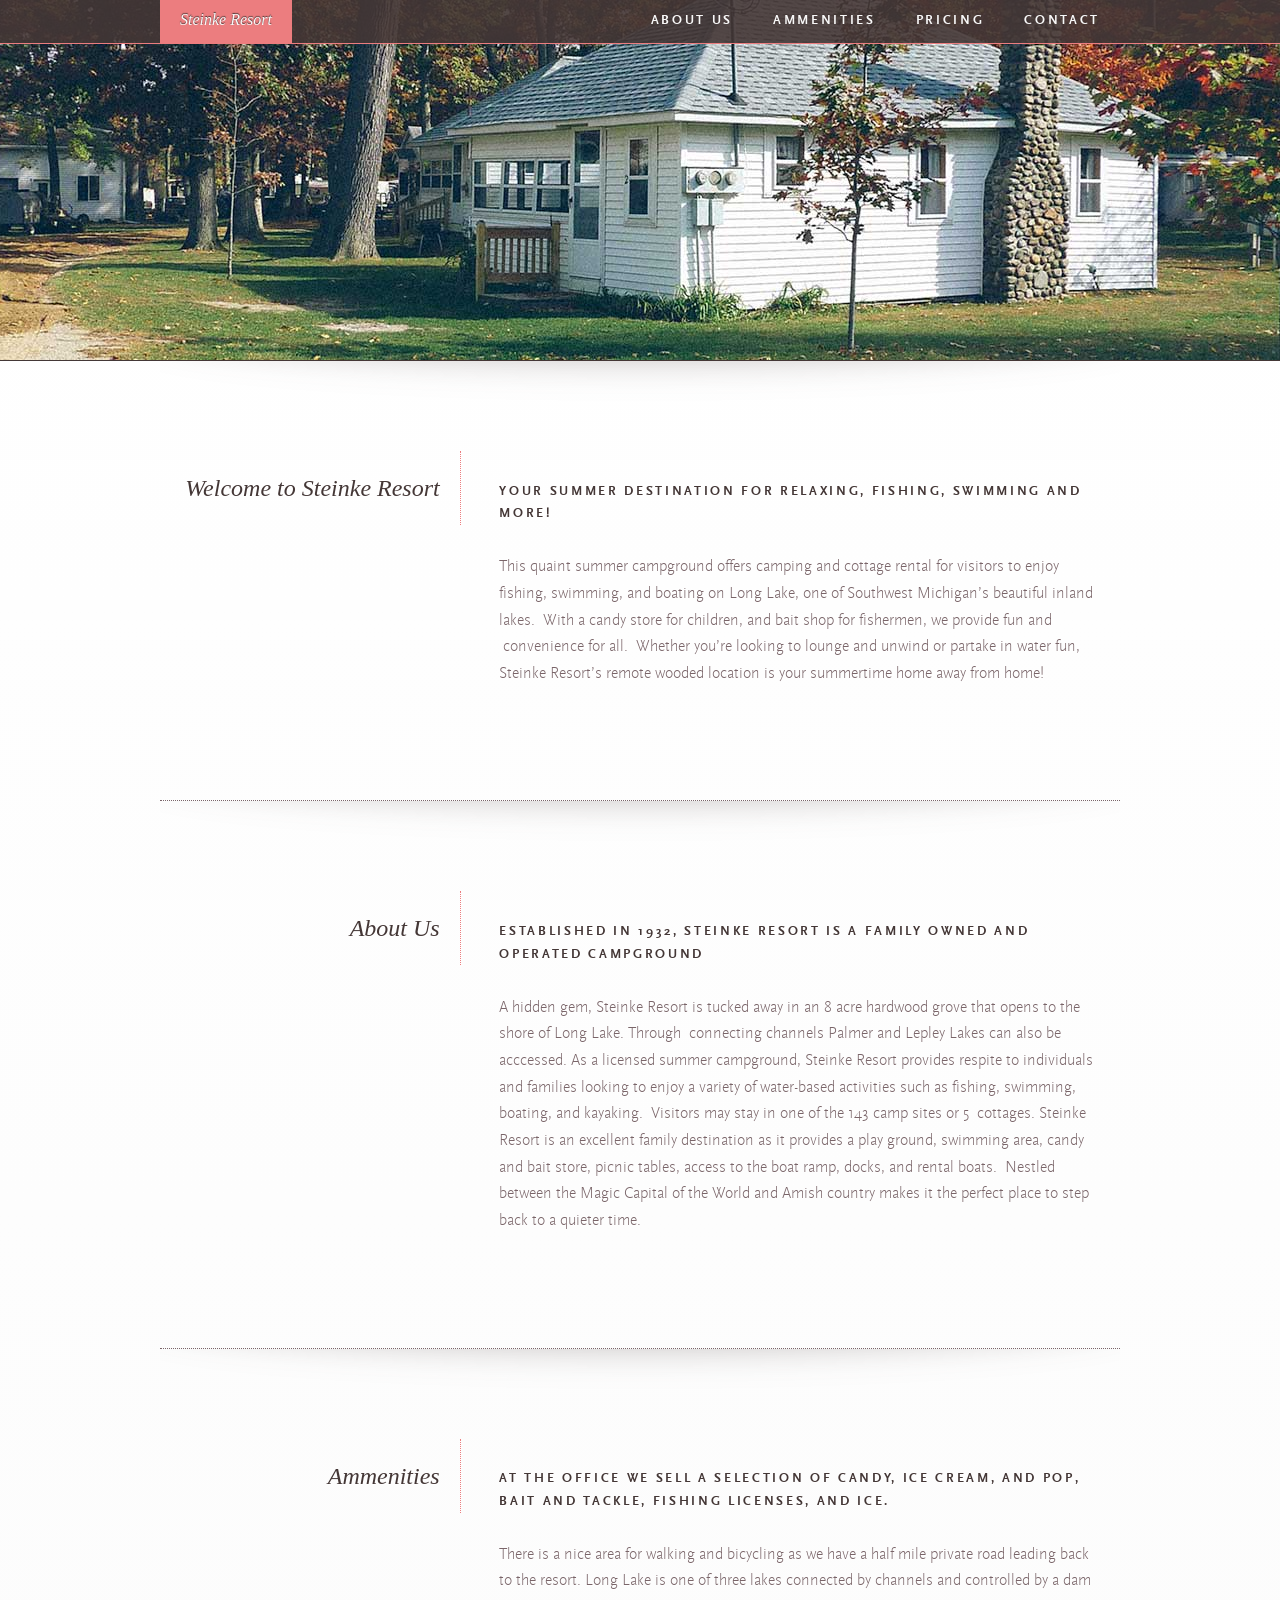
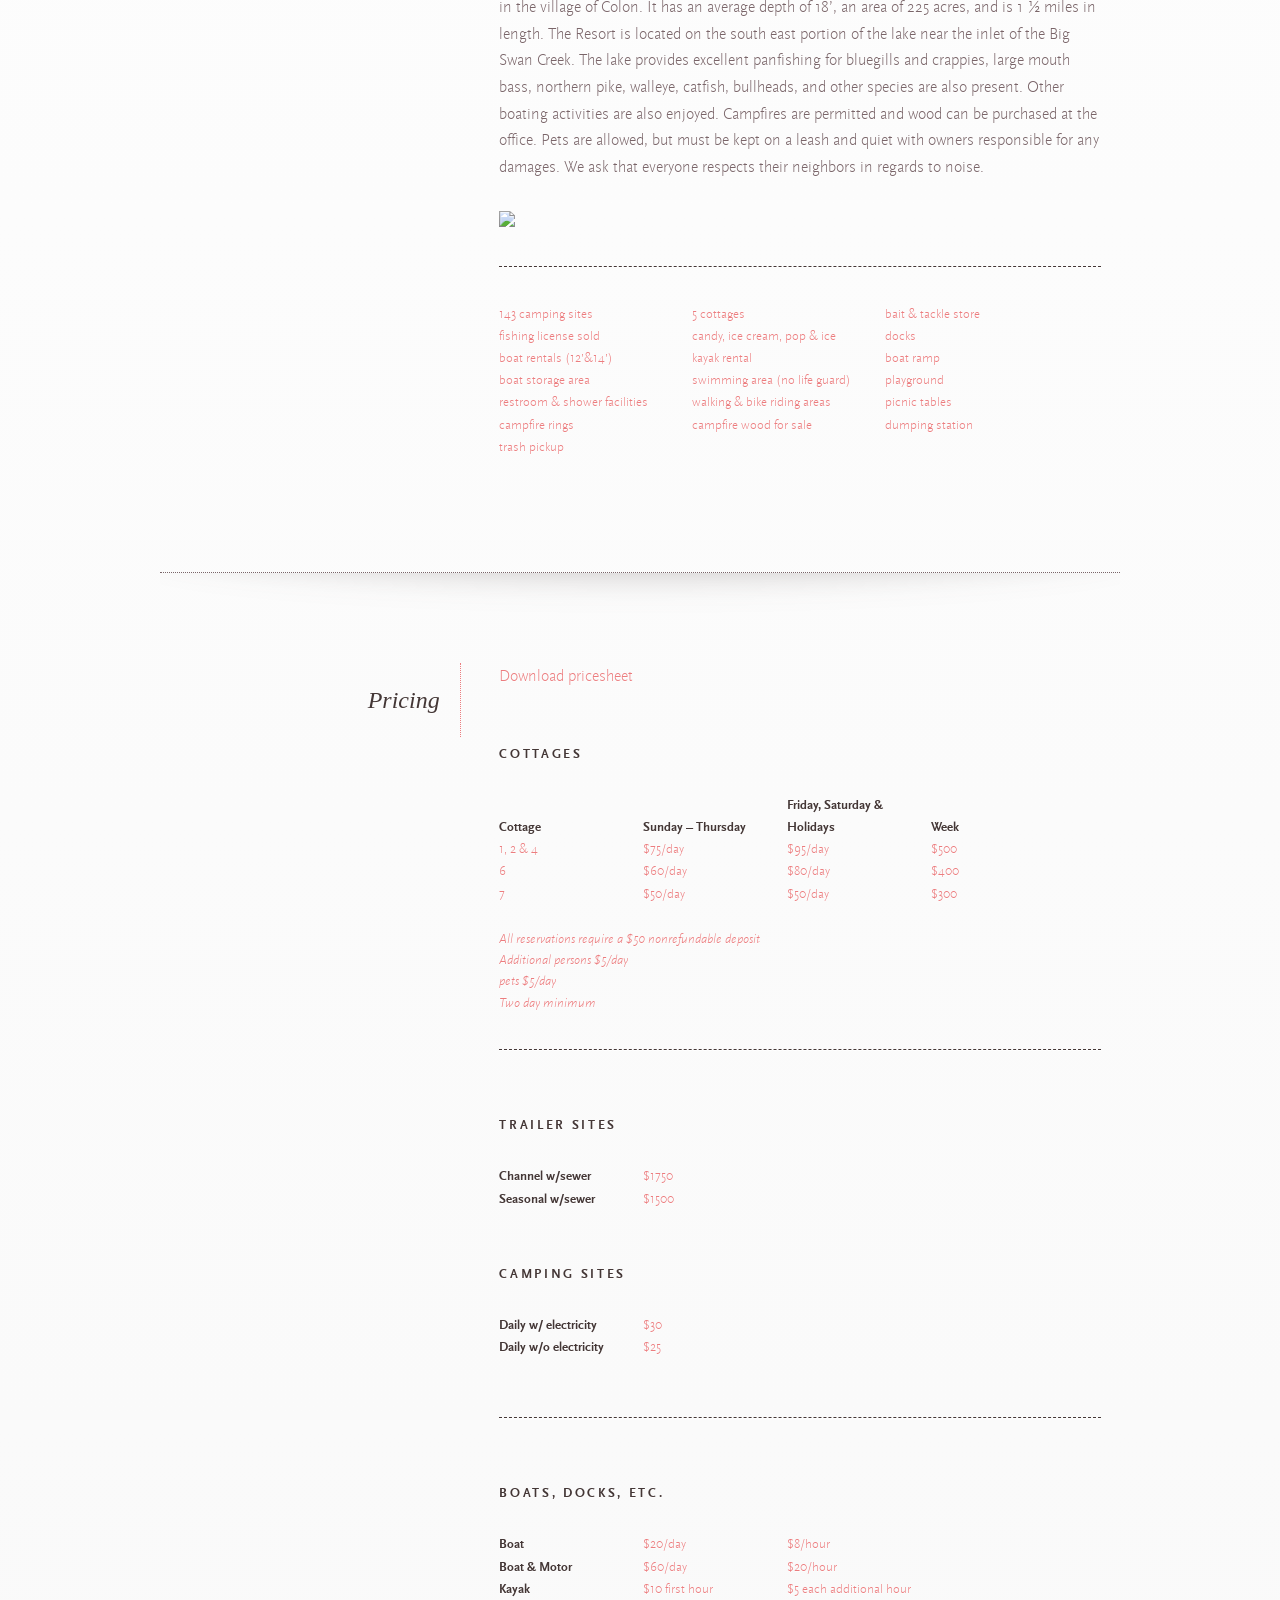
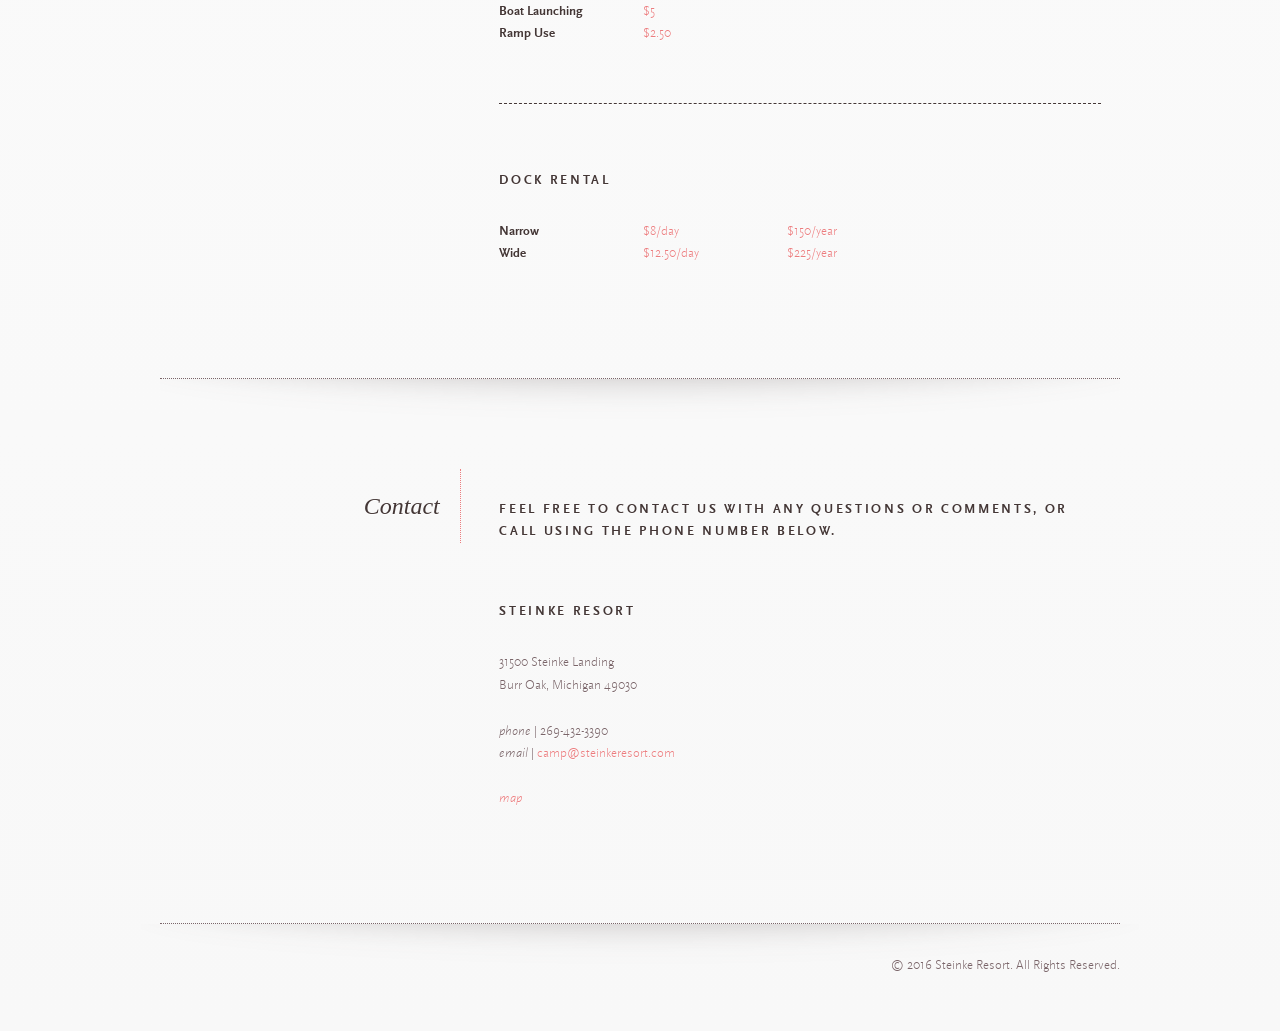
==== index.html @ b21ef793 "updated pricing" ====
<!doctype html>
<html class="no-js" lang="">

<head>
  <meta charset="utf-8">
  <meta http-equiv="x-ua-compatible" content="ie=edge">
  <title></title>
  <meta name="description" content="">
  <meta name="viewport" content="width=device-width, initial-scale=1">

  <link rel="apple-touch-icon" href="apple-touch-icon.png">
  <!-- Place favicon.ico in the root directory -->

  <link rel="stylesheet" href="css/normalize.css">
  <link rel="stylesheet" href="css/main.css">
  <link rel="stylesheet" href="css/style.css">
  <script src="js/vendor/modernizr-2.8.3.min.js"></script>
</head>

<body class="home blog">
  <div id="home"></div>
  <header id="header" class="clearfix">
    <section id="navbar">
      <div class="center">
        <hgroup>
          <h1 id="site-name" class="current"><a href="#home" title="Home">Steinke Resort</a></h1>
        </hgroup>
        <nav id="nav-main" role="navigation">
          <ul id="menu-main-navigation" class="menu">
            <li id="menu-item-114" class="menu-item menu-item-type-custom menu-item-object-custom menu-item-114"><a title="About Us" href="#post-78">About Us</a></li>
            <li id="menu-item-115" class="menu-item menu-item-type-custom menu-item-object-custom menu-item-115"><a href="#post-81">Ammenities</a></li>
            <li id="menu-item-116" class="menu-item menu-item-type-custom menu-item-object-custom menu-item-116"><a href="#post-84">Pricing</a></li>
            <li id="menu-item-117" class="menu-item menu-item-type-custom menu-item-object-custom menu-item-117"><a href="#post-87">Contact</a></li>
          </ul>
        </nav>
      </div>
      <!-- .center -->
    </section>
    <!-- #navbar -->
  </header>
  <!-- #header -->

  <div id="content" class="clearfix">

    <section id="primary" class="center">


      <article id="post-75" class="post-75 post type-post status-publish format-standard hentry category-welcome-to-steinke-resort clearfix">
        <header class="entry-header">
          <h1 class="entry-title">Welcome to Steinke Resort</h1>
        </header>
        <div class="entry-content">
          <h2>Your summer destination for relaxing, fishing, swimming and more!</h2>
          <p>This quaint summer campground offers camping and cottage rental for visitors to enjoy fishing, swimming, and boating on Long Lake, one of Southwest Michigan’s beautiful inland lakes. &nbsp;With a candy store for children, and bait shop for fishermen,
            we provide fun and &nbsp;convenience for all. &nbsp;Whether you’re looking to lounge and unwind or partake in water fun, Steinke Resort’s remote wooded location is your summertime home away from home!</p>
        </div>
      </article>
      <!-- .post -->

      <article id="post-78" class="post-78 post type-post status-publish format-standard hentry category-about-us clearfix">
        <header class="entry-header">
          <h1 class="entry-title">About Us</h1>
        </header>
        <div class="entry-content">
          <h2>Established in 1932, Steinke Resort is a family owned and operated campground</h2>
          <p>A hidden gem, Steinke Resort is tucked away in an 8 acre hardwood grove that opens to the shore of Long Lake. Through&nbsp;&nbsp;connecting channels Palmer and Lepley Lakes can also be acccessed. As a licensed summer campground, Steinke Resort
            provides respite to individuals and families looking to enjoy a variety of water-based activities such as fishing, swimming, boating, and kayaking. &nbsp;Visitors may stay in one of the 143 camp sites or 5 &nbsp;cottages. Steinke Resort is
            an excellent family destination as it provides a play ground, swimming area, candy and bait store, picnic tables, access to the boat ramp, docks, and rental boats. &nbsp;Nestled between the Magic Capital of the World and Amish country makes
            it the perfect place to step back to a quieter time.</p>
        </div>
      </article>
      <!-- .post -->

      <article id="post-81" class="post-81 post type-post status-publish format-standard hentry category-ammenities clearfix">
        <header class="entry-header">
          <h1 class="entry-title">Ammenities</h1>
        </header>
        <div class="entry-content">
          <h2>At the office we sell a selection of candy, ice cream, and pop, bait and tackle, fishing licenses, and ice.</h2>
          <p>There is a nice area for walking and bicycling as we have a half mile private road leading back to the resort. Long Lake is one of three lakes connected by channels and controlled by a dam in the village of Colon. It has an average depth of
            18’, an area of 225 acres, and is 1 ½ miles in length. The Resort is located on the south east portion of the lake near the inlet of the Big Swan Creek. The lake provides excellent panfishing for bluegills and crappies, large mouth bass, northern
            pike, walleye, catfish, bullheads, and other species are also present. Other boating activities are also enjoyed. Campfires are permitted and wood can be purchased at the office. Pets are allowed, but must be kept on a leash and quiet with
            owners responsible for any damages. We ask that everyone respects their neighbors in regards to noise.</p>
            <p><img src="img/Scan_0037.pdf"></p>
          <hr>
          <ul>
            <li>143 camping sites</li>
            <li>5 cottages</li>
            <li>bait &amp; tackle store</li>
            <li>fishing license sold</li>
            <li>candy, ice cream, pop &amp; ice</li>
            <li>docks</li>
            <li>boat rentals (12’&amp;14’)</li>
            <li>kayak rental</li>
            <li>boat ramp</li>
            <li>boat storage area</li>
            <li>swimming area (no life guard)</li>
            <li>playground</li>
            <li>restroom &amp; shower facilities</li>
            <li>walking &amp; bike riding areas</li>
            <li>picnic tables</li>
            <li>campfire rings</li>
            <li>campfire wood for sale</li>
            <li>dumping station</li>
            <li>trash pickup</li>
          </ul>
        </div>
      </article>
      <!-- .post -->

      <article id="post-84" class="post-84 post type-post status-publish format-standard hentry category-pricing clearfix">
        <header class="entry-header">
          <h1 class="entry-title">Pricing</h1>
        </header>
        <div class="entry-content">
          <p><a href="img/Scan_0163.pdf">Download pricesheet</a>
          <h2>Cottages</h2>
          <ul>
            <li><strong>Cottage</strong></li>
            <li>1, 2 &amp; 4</li>
            <li>6</li>
            <li>7</li>
          </ul>
          <ul>
            <li><strong>Sunday – Thursday</strong></li>
            <li>$75/day</li>
            <li>$60/day</li>
            <li>$50/day</li>
          </ul>
          <ul>
            <li><strong>Friday, Saturday &amp; Holidays</strong></li>
            <li>$95/day</li>
            <li>$80/day</li>
            <li>$50/day</li>
          </ul>
          <ul>
            <li><strong>Week</strong></li>
            <li>$500</li>
            <li>$400</li>
            <li>$300</li>
          </ul>
          <p class="salmon-text">All reservations require a $50 nonrefundable deposit<br> Additional persons $5/day<br> pets $5/day<br> Two day minimum</p>
          <hr>
          <h2>Trailer Sites</h2>
          <ul>
            <li><strong>Channel w/sewer</strong></li>
            <li><strong>Seasonal w/sewer</strong></li>
          </ul>
          <ul>
            <li>$1750</li>
            <li>$1500</li>
          </ul>
          <h2>Camping Sites</h2>
          <ul>
            <li><strong>Daily w/ electricity</strong></li>
            <li><strong>Daily w/o electricity</strong></li>
          </ul>
          <ul>
            <li>$30</li>
            <li>$25</li>
          </ul>
          <hr>
          <h2>Boats, docks, etc.</h2>
          <ul>
            <li><strong>Boat</strong></li>
            <li><strong>Boat &amp; Motor</strong></li>
            <li><strong>Kayak</strong></li>
            <li><strong>Boat Launching</strong></li>
            <li><strong>Ramp Use</strong></li>
          </ul>
          <ul>
            <li>$20/day</li>
            <li>$60/day</li>
            <li>$10 first hour</li>
            <li>$5</li>
            <li>$2.50</li>
          </ul>
          <ul>
            <li>$8/hour</li>
            <li>$20/hour</li>
            <li>$5 each additional hour</li>
            <li>&nbsp;</li>
            <li>&nbsp;</li>
          </ul>
          <hr>
          <h2>Dock Rental</h2>
          <ul>
            <li><strong>Narrow</strong></li>
            <li><strong>Wide</strong></li>
          </ul>
          <ul>
            <li>$8/day</li>
            <li>$12.50/day</li>
          </ul>
          <ul>
            <li>$150/year</li>
            <li>$225/year</li>
          </ul>
        </div>
      </article>
      <!-- .post -->

      <article id="post-87" class="post-87 post type-post status-publish format-standard hentry category-contact-us clearfix">
        <header class="entry-header">
          <h1 class="entry-title">Contact</h1>
        </header>
        <div class="entry-content">
          <h2>Feel free to contact us with any questions or comments, or call using the phone number below.</h2>
          <h2>Steinke Resort</h2>
          <ul>
            <li>31500 Steinke Landing</li>
            <li>Burr Oak, Michigan 49030</li>
          </ul>
          <ul>
            <li><em>phone</em> | 269-432-3390</li>
            <li><em>email</em> |&nbsp;<a title="email" href="mailto:camp@steinkeresort.com">camp@steinkeresort.com</a></li>
          </ul>
          <p class="salmon-text"><a href="https://maps.google.com/maps?f=q&amp;source=s_q&amp;hl=en&amp;geocode=&amp;q=Steinke+Resort,+Burr+Oak,+MI&amp;aq=0&amp;oq=steinke+resort,&amp;sll=37.0625,-95.677068&amp;sspn=56.899383,114.169922&amp;vpsrc=0&amp;ie=UTF8&amp;hq=Steinke+Resort,&amp;hnear=Burr+Oak,+St+Joseph,+Michigan&amp;t=m&amp;z=12&amp;iwloc=A&amp;cid=5563288202340062681"
              target="_blank">map</a></p>
        </div>
      </article>
      <!-- .post -->

    </section>
    <!-- #primary -->

  </div>
  <!-- #content -->
  <footer id="footer" class="clearfix">
    <div class="center">
      <p class="colophon">© 2016 Steinke Resort. All Rights Reserved.</p>
    </div>
    <!-- .center -->
  </footer>
  <!--#footer -->
    <!-- Google Analytics: change UA-XXXXX-Y to be your site's ID. -->
    <script>
      window.ga = function () { ga.q.push(arguments) }; ga.q = []; ga.l = +new Date;
      ga('create', 'UA-32477355-1', 'auto'); ga('set', 'anonymizeIp', true); ga('set', 'transport', 'beacon'); ga('send', 'pageview')
    </script>
    <script src="https://www.google-analytics.com/analytics.js" async></script>
</body>

</html>
---- css/main.css ----
/*
 * What follows is the result of much research on cross-browser styling.
 * Credit left inline and big thanks to Nicolas Gallagher, Jonathan Neal,
 * Kroc Camen, and the H5BP dev community and team.
 */

/* ==========================================================================
   Base styles: opinionated defaults
   ========================================================================== */

html {
    color: #222;
    font-size: 1em;
    line-height: 1.4;
}

/*
 * Remove text-shadow in selection highlight:
 * https://twitter.com/miketaylr/status/12228805301
 *
 * These selection rule sets have to be separate.
 * Customize the background color to match your design.
 */

::selection {
    background: #b3d4fc;
    text-shadow: none;
}

/*
 * A better looking default horizontal rule
 */

hr {
    display: block;
    height: 1px;
    border: 0;
    border-top: 1px solid #ccc;
    margin: 1em 0;
    padding: 0;
}

/*
 * Remove the gap between audio, canvas, iframes,
 * images, videos and the bottom of their containers:
 * https://github.com/h5bp/html5-boilerplate/issues/440
 */

audio,
canvas,
iframe,
img,
svg,
video {
    vertical-align: middle;
}

/*
 * Remove default fieldset styles.
 */

fieldset {
    border: 0;
    margin: 0;
    padding: 0;
}

/*
 * Allow only vertical resizing of textareas.
 */

textarea {
    resize: vertical;
}

/* ==========================================================================
   Browser Upgrade Prompt
   ========================================================================== */

.browserupgrade {
    margin: 0.2em 0;
    background: #ccc;
    color: #000;
    padding: 0.2em 0;
}

/* ==========================================================================
   Author's custom styles
   ========================================================================== */

















/* ==========================================================================
   Helper classes
   ========================================================================== */

/*
 * Hide visually and from screen readers
 */

.hidden {
    display: none !important;
}

/*
 * Hide only visually, but have it available for screen readers:
 * https://snook.ca/archives/html_and_css/hiding-content-for-accessibility
 */

.visuallyhidden {
    border: 0;
    clip: rect(0 0 0 0);
    height: 1px;
    margin: -1px;
    overflow: hidden;
    padding: 0;
    position: absolute;
    width: 1px;
}

/*
 * Extends the .visuallyhidden class to allow the element
 * to be focusable when navigated to via the keyboard:
 * https://www.drupal.org/node/897638
 */

.visuallyhidden.focusable:active,
.visuallyhidden.focusable:focus {
    clip: auto;
    height: auto;
    margin: 0;
    overflow: visible;
    position: static;
    width: auto;
}

/*
 * Hide visually and from screen readers, but maintain layout
 */

.invisible {
    visibility: hidden;
}

/*
 * Clearfix: contain floats
 *
 * For modern browsers
 * 1. The space content is one way to avoid an Opera bug when the
 *    `contenteditable` attribute is included anywhere else in the document.
 *    Otherwise it causes space to appear at the top and bottom of elements
 *    that receive the `clearfix` class.
 * 2. The use of `table` rather than `block` is only necessary if using
 *    `:before` to contain the top-margins of child elements.
 */

.clearfix:before,
.clearfix:after {
    content: " "; /* 1 */
    display: table; /* 2 */
}

.clearfix:after {
    clear: both;
}

/* ==========================================================================
   EXAMPLE Media Queries for Responsive Design.
   These examples override the primary ('mobile first') styles.
   Modify as content requires.
   ========================================================================== */

@media only screen and (min-width: 35em) {
    /* Style adjustments for viewports that meet the condition */
}

@media print,
       (min-resolution: 1.25dppx),
       (min-resolution: 120dpi) {
    /* Style adjustments for high resolution devices */
}

/* ==========================================================================
   Print styles.
   Inlined to avoid the additional HTTP request:
   http://www.phpied.com/delay-loading-your-print-css/
   ========================================================================== */

@media print {
    *,
    *:before,
    *:after,
    *:first-letter,
    p:first-line,
    div:first-line,
    blockquote:first-line,
    li:first-line {
        background: transparent !important;
        color: #000 !important; /* Black prints faster:
                                   http://www.sanbeiji.com/archives/953 */
        box-shadow: none !important;
        text-shadow: none !important;
    }

    a,
    a:visited {
        text-decoration: underline;
    }

    a[href]:after {
        content: " (" attr(href) ")";
    }

    abbr[title]:after {
        content: " (" attr(title) ")";
    }

    /*
     * Don't show links that are fragment identifiers,
     * or use the `javascript:` pseudo protocol
     */

    a[href^="#"]:after,
    a[href^="javascript:"]:after {
        content: "";
    }

    pre {
        white-space: pre-wrap !important;
    }
    pre,
    blockquote {
        border: 1px solid #999;
        page-break-inside: avoid;
    }

    /*
     * Printing Tables:
     * http://css-discuss.incutio.com/wiki/Printing_Tables
     */

    thead {
        display: table-header-group;
    }

    tr,
    img {
        page-break-inside: avoid;
    }

    p,
    h2,
    h3 {
        orphans: 3;
        widows: 3;
    }

    h2,
    h3 {
        page-break-after: avoid;
    }
}
---- css/style.css ----
@font-face{font-family:'ScalaSansBold';src:url("../fonts/scalasans-bold-webfont.eot");src:url("../fonts/scalasans-bold-webfont.eot?#iefix") format("embedded-opentype"),url("../fonts/scalasans-bold-webfont.woff") format("woff"),url("../fonts/scalasans-bold-webfont.ttf") format("truetype");font-weight:normal;font-style:normal}@font-face{font-family:'ScalaSansLightItalic';src:url("../fonts/scalasans-lightitalic-webfont.eot");src:url("../fonts/scalasans-lightitalic-webfont.eot?#iefix") format("embedded-opentype"),url("../fonts/scalasans-lightitalic-webfont.woff") format("woff"),url("../fonts/scalasans-lightitalic-webfont.ttf") format("truetype");font-weight:normal;font-style:normal}@font-face{font-family:'ScalaSansLightRegular';src:url("../fonts/scalasanslight-webfont.eot");src:url("../fonts/scalasanslight-webfont.eot?#iefix") format("embedded-opentype"),url("../fonts/scalasanslight-webfont.woff") format("woff"),url("../fonts/scalasanslight-webfont.ttf") format("truetype");font-weight:normal;font-style:normal}article,aside,details,figcaption,figure,footer,header,hgroup,nav,section{display:block}audio,canvas,video{display:inline-block;*display:inline;*zoom:1}audio:not([controls]){display:none}[hidden]{display:none}body,div,dl,dt,dd,ul,ol,li,h1,h2,h3,h4,h5,h6,pre,form,fieldset,input,textarea,p,blockquote,th,td{margin:0;padding:0}html{font-size:100%;-webkit-text-size-adjust:100%;-ms-text-size-adjust:100%}html,button,input,select,textarea{font-family:sans-serif;color:#7a6569}body{background-color:#f8f8f8;font-family:'ScalaSansLightRegular', Arial, sans-serif;background:-webkit-gradient(linear, 0% 0%, 0% 100%, from(#f8f8f8), to(#fff));background:-webkit-linear-gradient(top, #fff, #f8f8f8);background:-moz-linear-gradient(top, #fff, #f8f8f8);background:-ms-linear-gradient(top, #fff, #f8f8f8);background:-o-linear-gradient(top, #fff, #f8f8f8);font-size:100%;line-height:1.66667}::-moz-selection{background:#ec7d7f;color:#f8f8f8;text-shadow:none}::selection{background:#ec7d7f;color:#f8f8f8;text-shadow:none}a{color:#ec7d7f;text-decoration:none}a:visited{color:#ec7d7f}a:hover{color:#e55153;-webkit-transition:all .15s ease-in-out;-moz-transition:all .15s ease-in-out;-o-transition:all .15s ease-in-out;-ms-transition:all .15s ease-in-out;transition:all .15s ease-in-out}a:focus{outline:thin dotted}a:hover,a:active{outline:0}abbr[title]{border-bottom:1px dotted}b,strong{font-weight:bold}blockquote{margin:1em 40px}dfn{font-style:italic}hr{display:block;height:0px;border:0;border-top:1px dashed #443736;border-bottom:1px dashed #fff;margin:2.16692em 0;padding:0;text-shadow:-1px -1px #fff}ins{background:#ff9;color:#000;text-decoration:none}mark{background:#ff0;color:#000;font-style:italic;font-weight:bold}pre,code,kbd,samp{font-family:monospace, serif;_font-family:'courier new', monospace;font-size:1em}pre{white-space:pre;white-space:pre-wrap;word-wrap:break-word}q{quotes:none}q:before,q:after{content:"";content:none}small{font-size:85%}sub,sup{font-size:75%;line-height:0;position:relative;vertical-align:baseline}sup{top:-0.5em}sub{bottom:-0.25em}dd{margin:0}ul,ol,nav ul,nav ol{list-style:none;list-style-image:none;margin:0;padding:0}.content ul,ol{margin-bottom:24px}img{border:0;-ms-interpolation-mode:bicubic;vertical-align:middle}svg:not(:root){overflow:hidden}figure{margin:0}form{margin:0}fieldset{border:0;margin:0;padding:0}label{cursor:pointer}legend{border:0;*margin-left:-7px;padding:0;white-space:normal}button,input,select,textarea{font-size:100%;margin:0;vertical-align:baseline;*vertical-align:middle}button,input{line-height:normal}button,input[type="button"],input[type="reset"],input[type="submit"]{cursor:pointer;-webkit-appearance:button;*overflow:visible}button[disabled],input[disabled]{cursor:default}input[type="checkbox"],input[type="radio"]{box-sizing:border-box;padding:0;*width:13px;*height:13px}input[type="search"]{-webkit-appearance:textfield;-moz-box-sizing:content-box;-webkit-box-sizing:content-box;box-sizing:content-box}input[type="search"]::-webkit-search-decoration,input[type="search"]::-webkit-search-cancel-button{-webkit-appearance:none}button::-moz-focus-inner,input::-moz-focus-inner{border:0;padding:0}textarea{overflow:auto;vertical-align:top;resize:vertical}input:invalid,textarea:invalid{background-color:#f0dddd}table{border-collapse:collapse;border-spacing:0}td{vertical-align:top}.chromeframe{margin:0.2em 0;background:#ccc;color:black;padding:0.2em 0}.ir{border:0;font:0/0 a;text-shadow:none;color:transparent;background-color:transparent}.hidden{display:none !important;visibility:hidden}.visuallyhidden{border:0;clip:rect(0 0 0 0);height:1px;margin:-1px;overflow:hidden;padding:0;position:absolute;width:1px}.visuallyhidden.focusable:active,.visuallyhidden.focusable:focus{clip:auto;height:auto;margin:0;overflow:visible;position:static;width:auto}.invisible{visibility:hidden}@media print{*{background:transparent !important;color:black !important;box-shadow:none !important;text-shadow:none !important}a,a:visited{text-decoration:underline}a[href]:after{content:" (" attr(href) ")"}abbr[title]:after{content:" (" attr(title) ")"}.ir a:after,a[href^="javascript:"]:after,a[href^="#"]:after{content:""}pre,blockquote{border:1px solid #999;page-break-inside:avoid}thead{display:table-header-group}tr,img{page-break-inside:avoid}img{max-width:100% !important}@page{margin:0.5cm}p,h2,h3{orphans:3;widows:3}h2,h3{page-break-after:avoid}}body{width:100%;*zoom:1}body:before,body:after{content:"";display:table}body:after{clear:both}h1,h2{color:#443736;font-style:normal;font-weight:normal;margin-top:0;margin-bottom:0}h1{font-family:"Minion Pro", Times, serif;border-right:1px dotted #ec7d7f;color:#443736;font-size:1.5em;font-weight:normal;padding:17px 20px 17px 0;font-style:italic;text-align:right}h2{font-family:'ScalaSansBold', Arial, sans-serif;letter-spacing:0.2em;font-size:0.833333em;padding:2.16692em 0;text-transform:uppercase}p{margin-bottom:24px}strong{font-family:'ScalaSansBold', Arial, sans-serif;color:#443736;font-style:normal;font-weight:normal}em{font-family:'ScalaSansLightItalic', Arial, sans-serif;font-style:normal;font-weight:normal}.salmon-text{font-family:'ScalaSansLightItalic', Arial, sans-serif;font-size:0.8em;color:#ec7d7f}.center{max-width:960px;margin:0 auto;overflow:hidden}#header{background:#443736 url("../img/bg-header.jpg") 50% top no-repeat;height:360px;position:relative}#navbar{background:#443736;background:rgba(68,55,54,0.9);border-bottom:1px solid #ec7d7f;min-height:40px;position:fixed;width:100%;z-index:10}#navbar a{text-shadow:0 -1px 1px #443736;color:#f8f8f8;display:block;padding:0 20px;z-index:1}#navbar hgroup #site-name{border:none;font-size:1em;float:left;line-height:40px;padding:0px;text-align:left}#navbar hgroup #site-name a{z-index:1}#navbar hgroup #site-name:hover,#navbar hgroup #site-name:active,#navbar hgroup #site-name.current{text-shadow:0 -1px 1px #e55153;border-bottom:3px solid #ec7d7f}#navbar hgroup #site-name.current{background:#ec7d7f;-moz-box-shadow:0 0 30px #443736;-webkit-box-shadow:0 0 30px #443736;box-shadow:0 0 30px #443736;z-index:10}#nav-main{font-size:0.833333em;line-height:40px}#nav-main ul{float:right}#nav-main ul li{float:left;position:relative}#nav-main ul li a{font-family:'ScalaSansBold', Arial, sans-serif;letter-spacing:0.2em;text-transform:uppercase;z-index:1}#nav-main ul li:hover,#nav-main ul li:active,#nav-main ul li.current{text-shadow:0 -1px 1px #e55153;border-bottom:3px solid #ec7d7f}#nav-main ul li.current{background:#ec7d7f;-moz-box-shadow:0 0 20px #443736;-webkit-box-shadow:0 0 20px #443736;box-shadow:0 0 20px #443736;z-index:10}#content{border-top:1px solid #443736;text-shadow:0 1px 1px #fff}#content ul{font-size:0.833333em;margin-bottom:24px}article{*zoom:1;background:url("../img/shadow.png") no-repeat 50% top;border-bottom:1px dotted #7a6569;padding:90px 0;position:relative}article:before,article:after{content:"";display:table}article:after{clear:both}article.category-pricing ul{display:inline-block;width:130px;margin-right:10px}article.category-pricing ul li{color:#ec7d7f}article.category-pricing ul li:last-child{margin-right:0}article.category-ammenities li{color:#ec7d7f;display:inline-block;margin-right:30px;width:160px}.error-page h2{text-align:center}.entry-header{display:inline;float:left;width:29.31727%;margin:0 2.00803%}.entry-content{display:inline;float:left;width:62.6506%;margin:0 2.00803%}.wpcf7-form{font-size:0.833333em;line-height:1.66667}.wpcf7-form input[type='text'],.wpcf7-form textarea{border:1px solid #443736;padding:5px;width:300px}.wpcf7-form input[type='submit']{text-shadow:0 -1px 1px #e55153;border-radius:3px;display:inline-block;text-align:center;color:#f8f8f8;background:#ec7d7f;border:none;line-height:1;padding:10px 20px}.wpcf7-form input[type='submit']:hover{background:#e55153;-webkit-transition:all .15s ease-in-out;-moz-transition:all .15s ease-in-out;-o-transition:all .15s ease-in-out;-ms-transition:all .15s ease-in-out;transition:all .15s ease-in-out}#footer{background:url("../img/shadow.png") no-repeat 50% top;font-size:0.833333em;padding:30px 0;display:inline;float:left;width:95.98394%;margin:0 2.00803%}#footer .colophon,#footer #developer-link{text-align:right}@media only screen and (max-width: 720px){body{font-size:.8em;line-height:1.5}.entry-header{display:inline;float:left;width:95.98394%;margin:0 2.00803%}.entry-content{display:inline;float:left;width:95.98394%;margin:0 2.00803%}h1{text-align:left;border-right:none;border-bottom:1px dotted #ec7d7f}#content{border-top:none}article{padding:30px 0}#navbar{position:relative}#header{background-image:none;height:auto}hgroup #site-name{width:100%}hgroup #site-name:hover,hgroup #site-name:active,hgroup #site-name.current{text-shadow:0 -1px 1px #e55153;border-bottom:none}#nav-main ul{float:left}#nav-main ul li{display:block;width:100%}#nav-main ul li:hover,#nav-main ul li:active,#nav-main ul li.current{text-shadow:0 -1px 1px #e55153;border-bottom:none}}.pagination{min-height:20px;margin:30px 0}.pagination .prev,.pagination .next{display:block;line-height:1.2em;width:48%}.pagination .next{float:right;text-align:right}.alignleft,.alignright{margin-top:4px}.alignleft{float:left;margin-right:20px;margin-bottom:15px}.alignright{float:right;margin-left:20px;margin-bottom:15px}.aligncenter{display:block;margin-left:auto;margin-right:auto}.wp-caption{overflow:hidden}.wp-caption dt{margin:0}.wp-caption img{display:block;margin:0;padding:0;border:0}.wp-caption dd{font-size:.9em;padding:2px 8px 3px 8px;margin:1px 0 0 0}
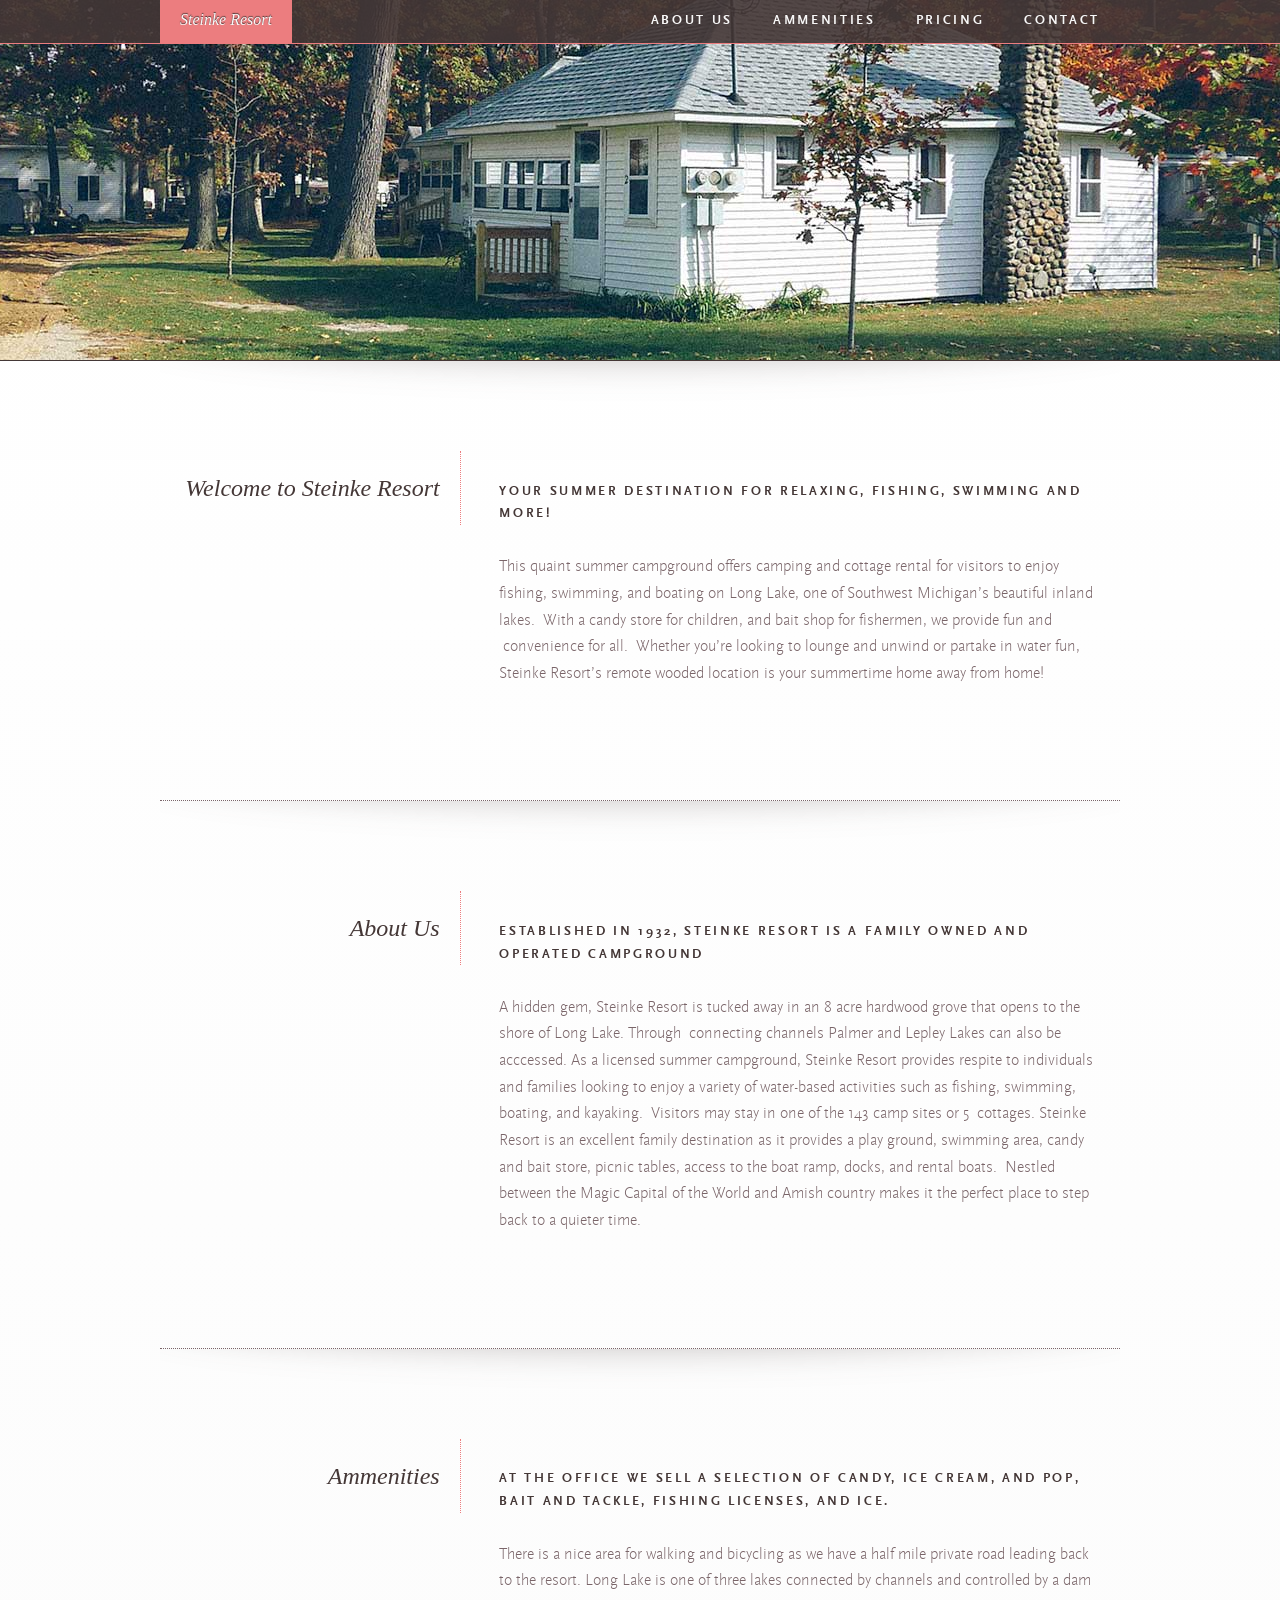
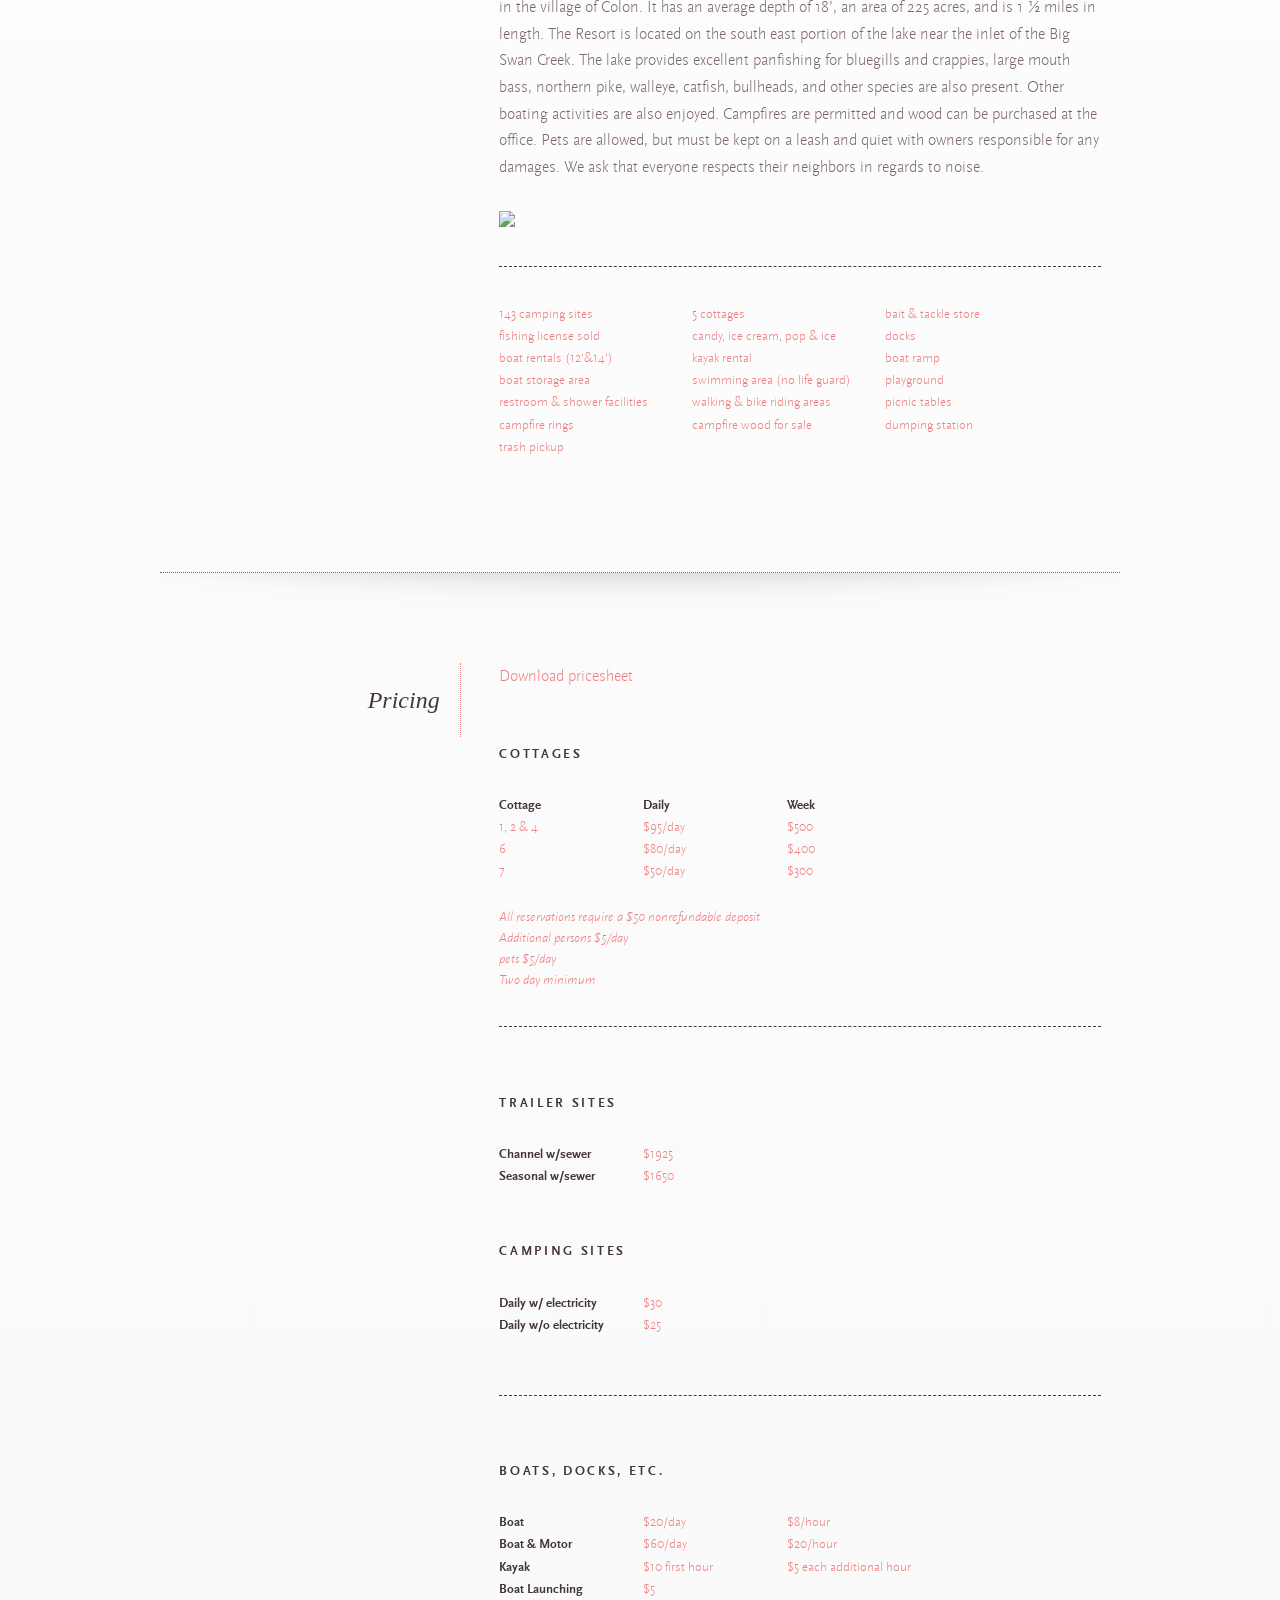
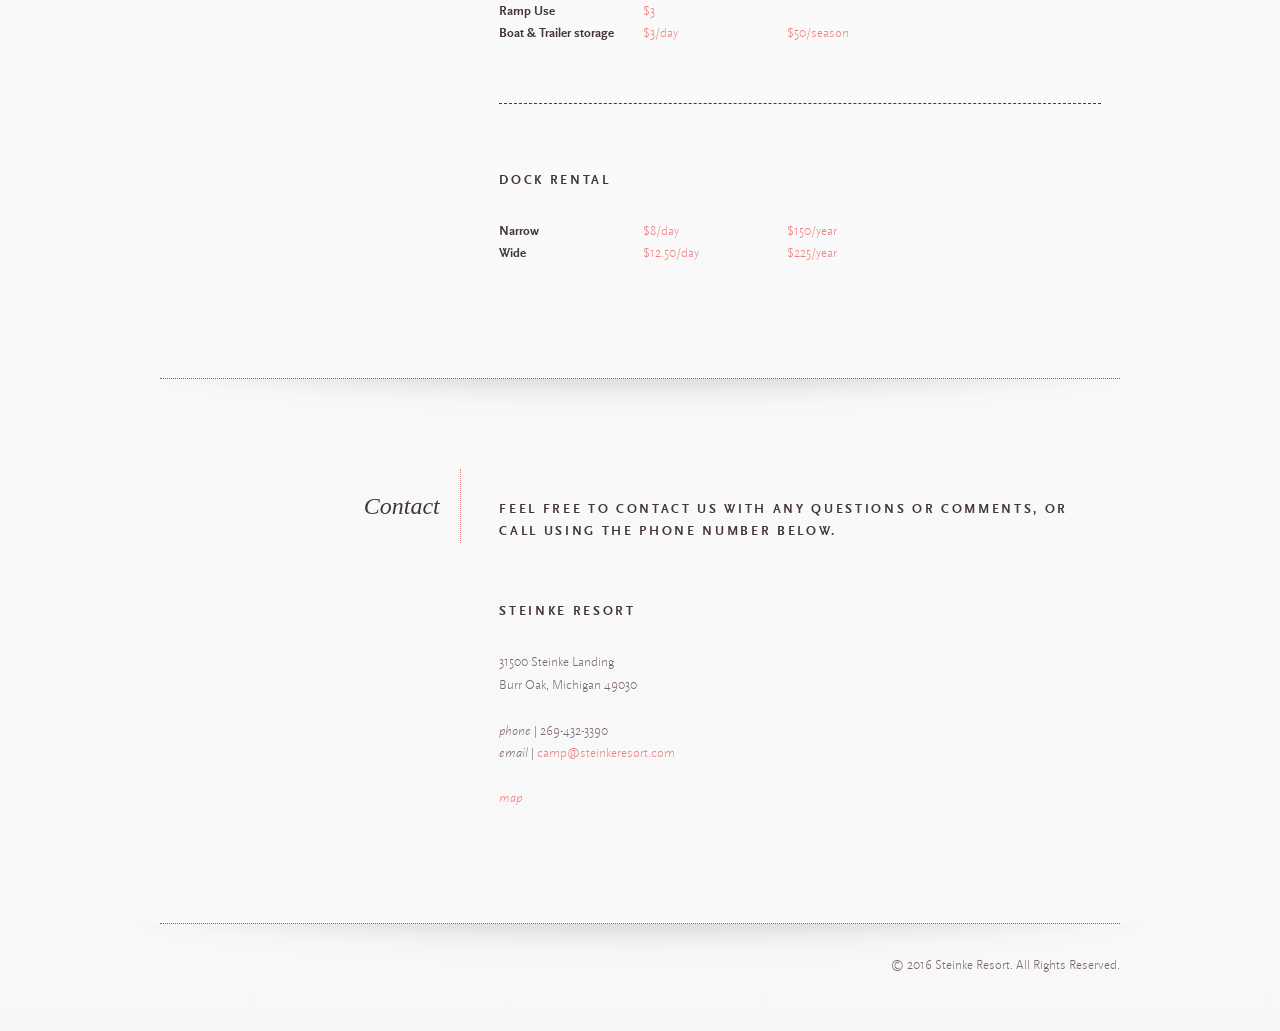
==== commit 161830e8: "feb 18 22 pricing updates" ====
--- a/index.html
+++ b/index.html
@@ -122,13 +122,7 @@
             <li>7</li>
           </ul>
           <ul>
-            <li><strong>Sunday – Thursday</strong></li>
-            <li>$75/day</li>
-            <li>$60/day</li>
-            <li>$50/day</li>
-          </ul>
-          <ul>
-            <li><strong>Friday, Saturday &amp; Holidays</strong></li>
+            <li><strong>Daily</strong></li>
             <li>$95/day</li>
             <li>$80/day</li>
             <li>$50/day</li>
@@ -147,8 +141,8 @@
             <li><strong>Seasonal w/sewer</strong></li>
           </ul>
           <ul>
-            <li>$1750</li>
-            <li>$1500</li>
+            <li>$1925</li>
+            <li>$1650</li>
           </ul>
           <h2>Camping Sites</h2>
           <ul>
@@ -167,13 +161,15 @@
             <li><strong>Kayak</strong></li>
             <li><strong>Boat Launching</strong></li>
             <li><strong>Ramp Use</strong></li>
+            <li><strong>Boat & Trailer storage</strong></li>
           </ul>
           <ul>
             <li>$20/day</li>
             <li>$60/day</li>
             <li>$10 first hour</li>
             <li>$5</li>
-            <li>$2.50</li>
+            <li>$3</li>
+            <li>$3/day</li>
           </ul>
           <ul>
             <li>$8/hour</li>
@@ -181,6 +177,7 @@
             <li>$5 each additional hour</li>
             <li>&nbsp;</li>
             <li>&nbsp;</li>
+            <li>$50/season</li>
           </ul>
           <hr>
           <h2>Dock Rental</h2>
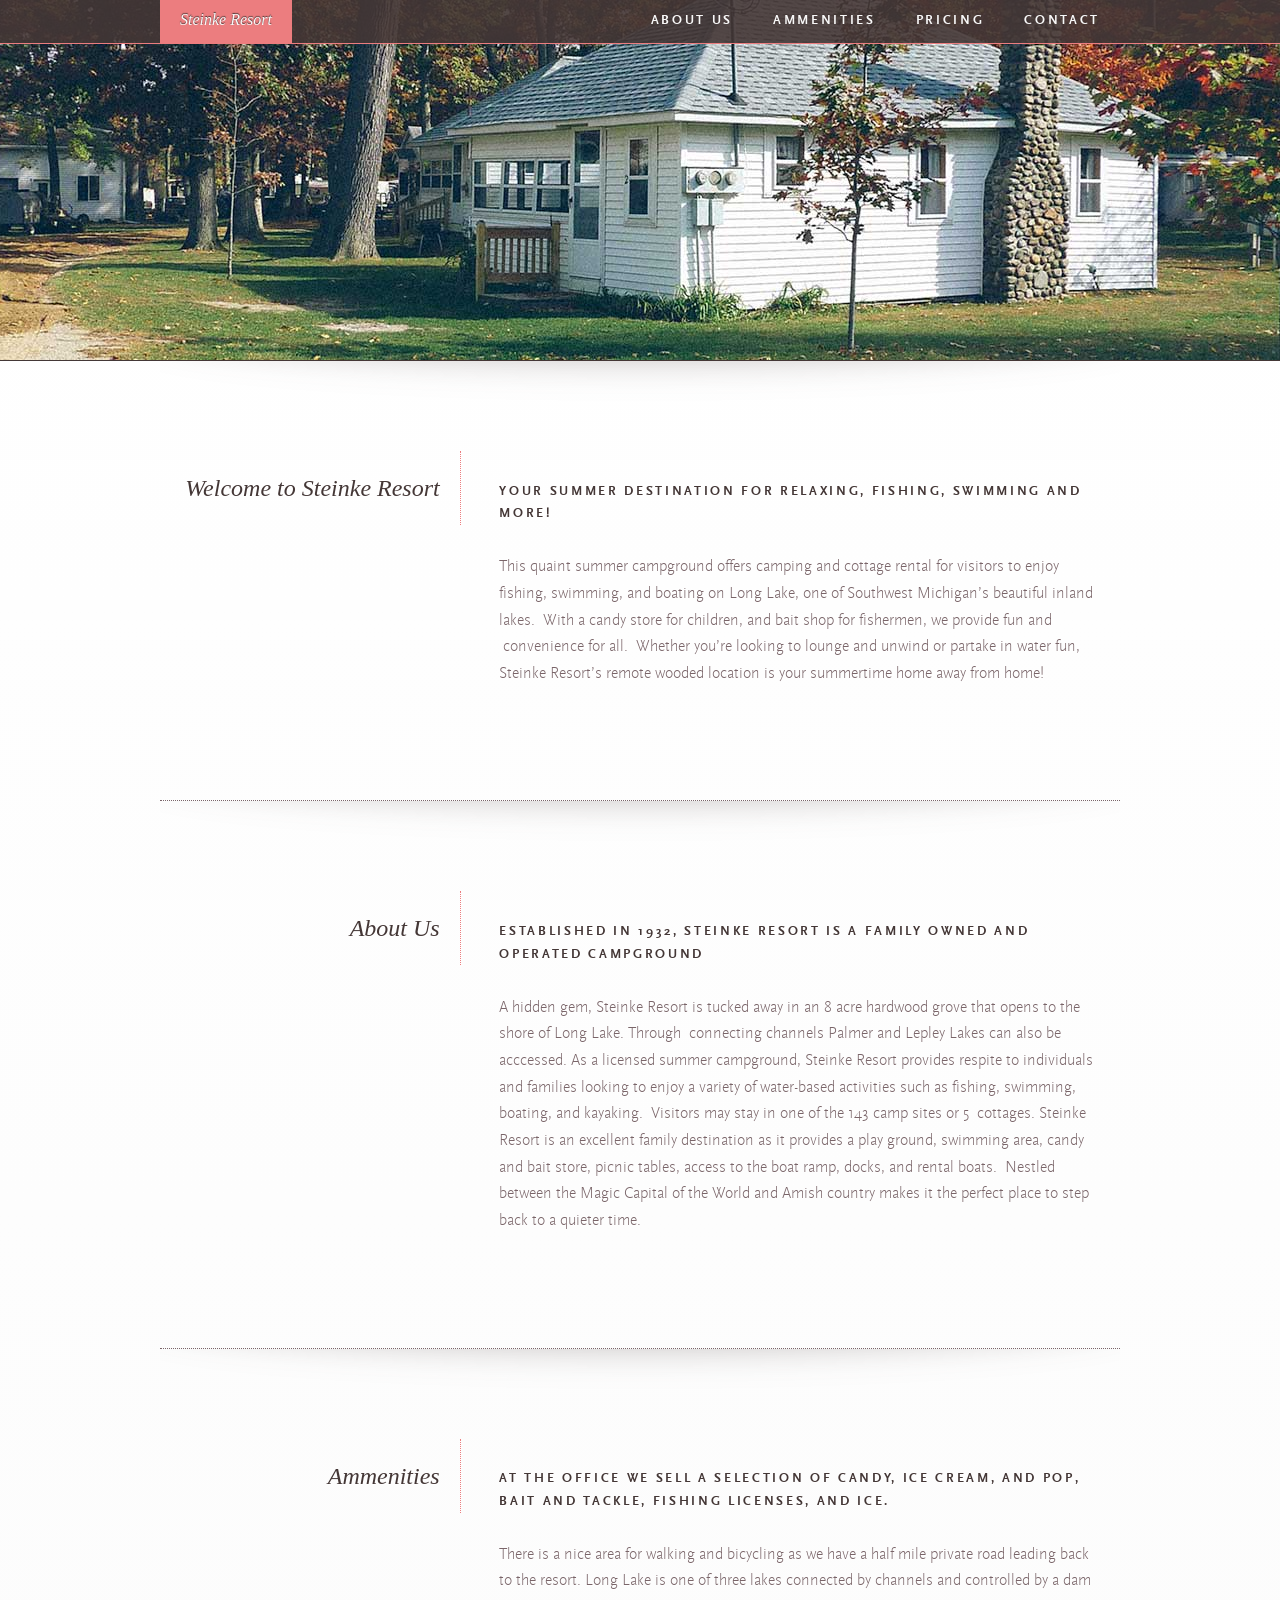
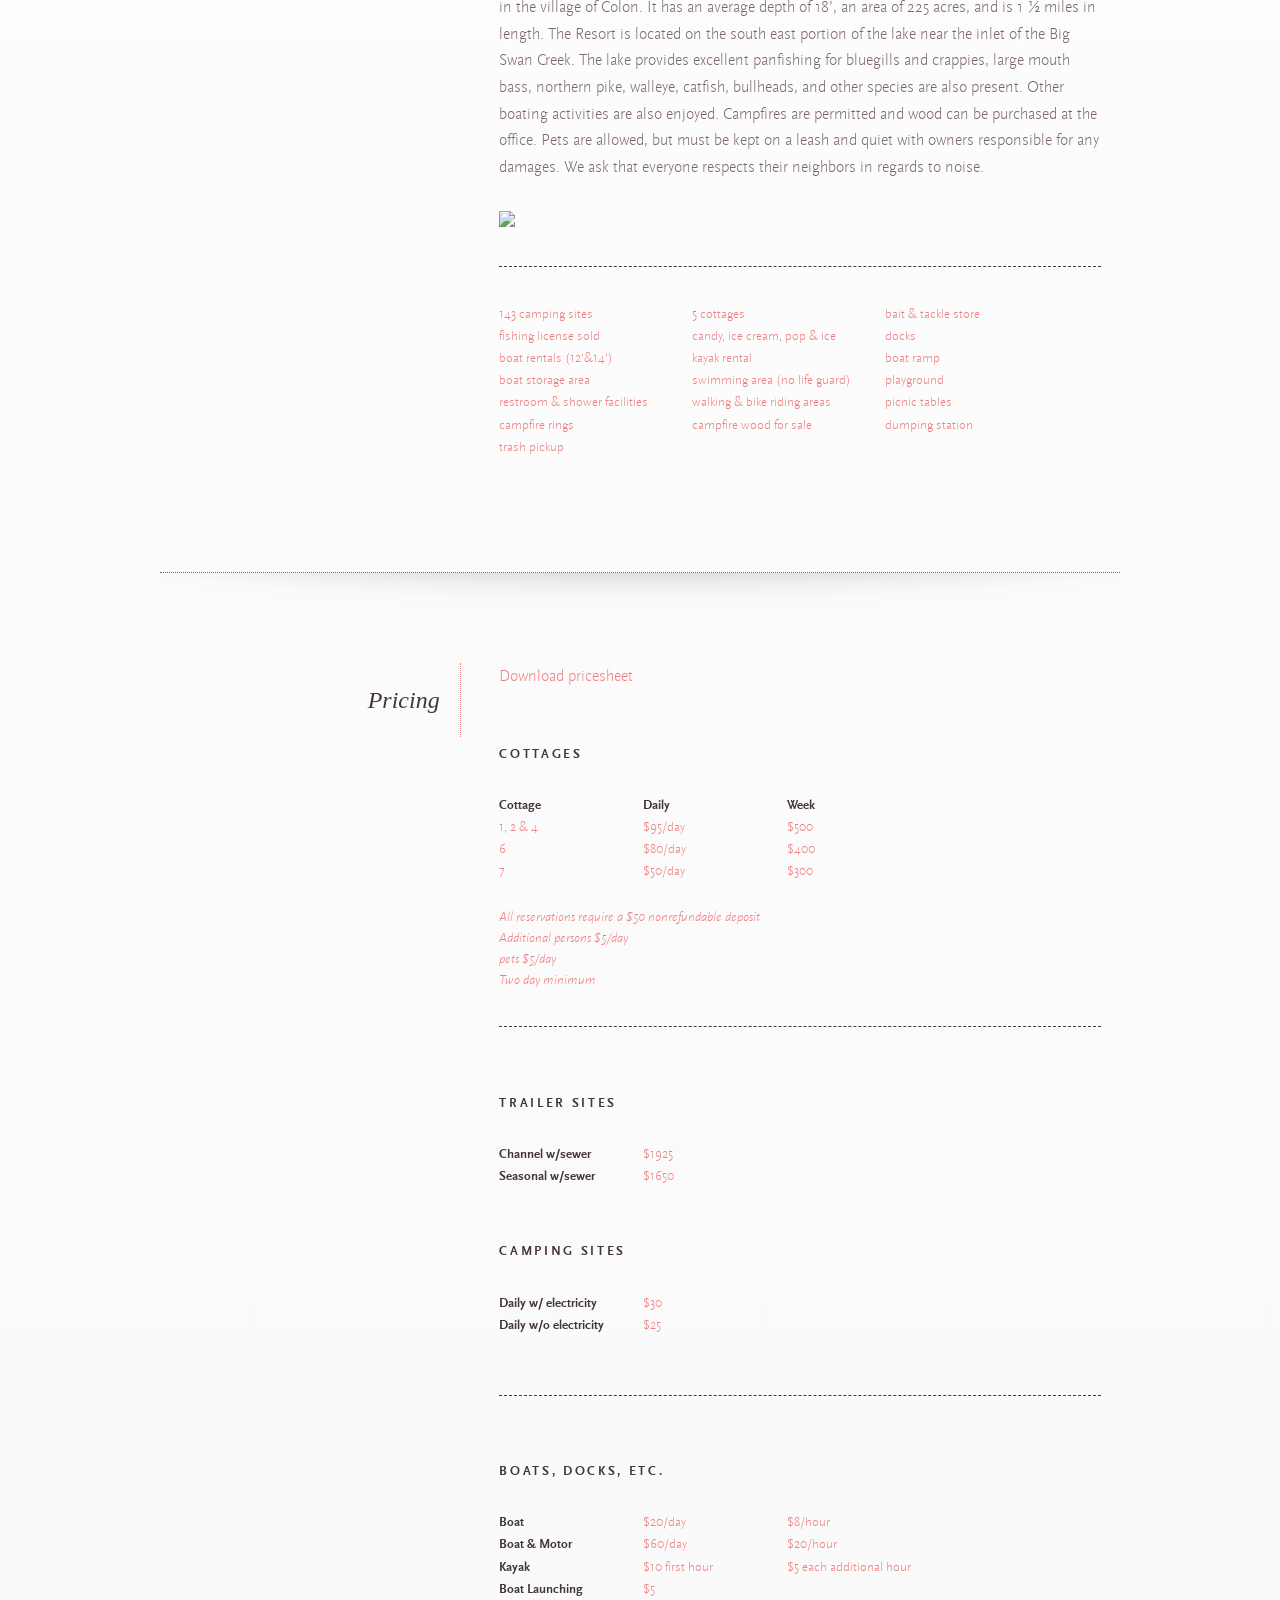
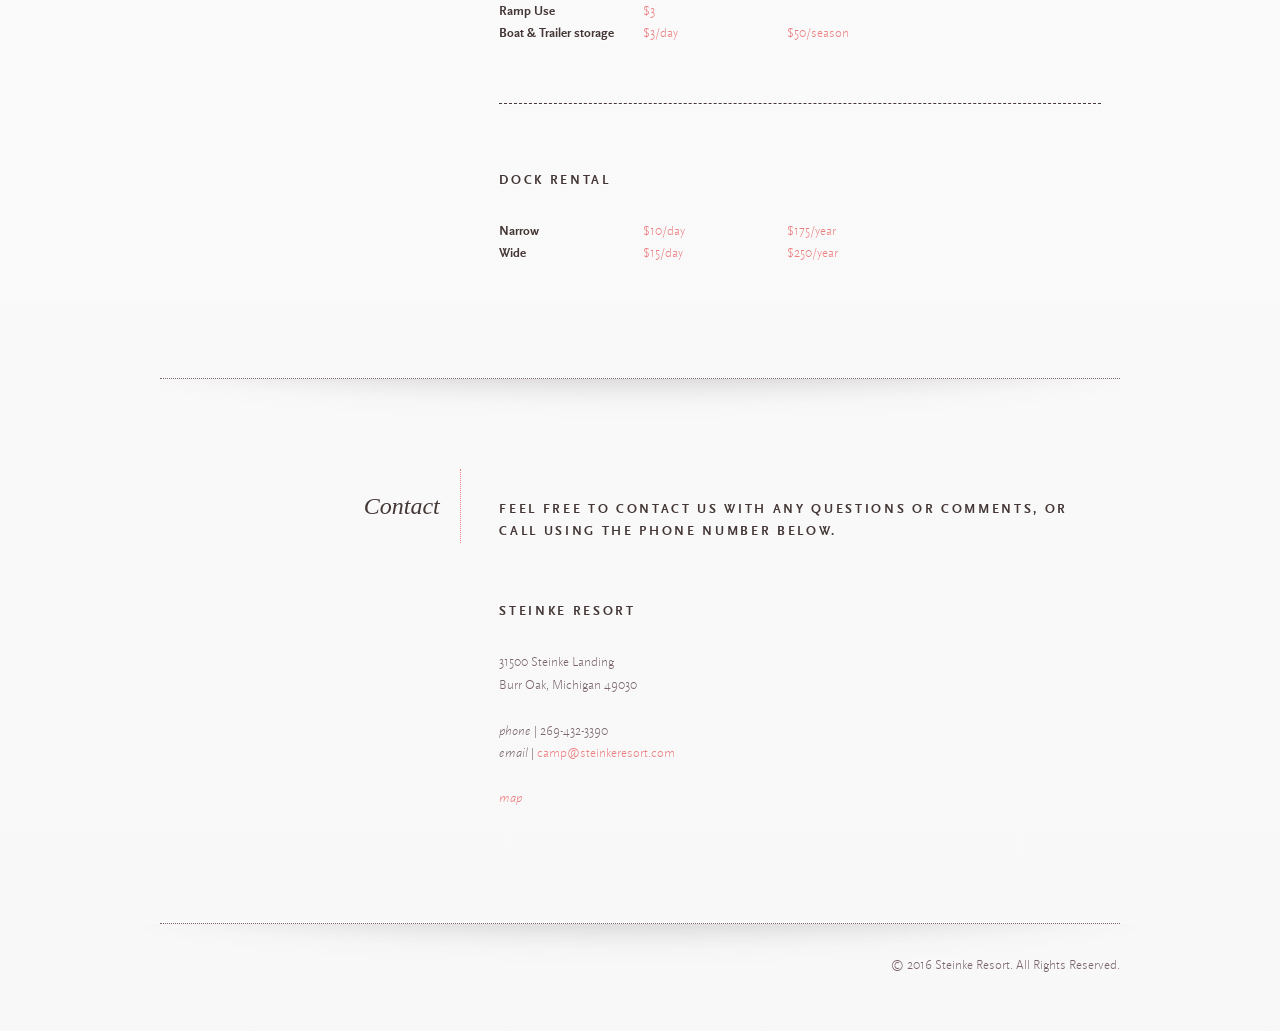
==== commit 633be920: "update dock prices" ====
--- a/index.html
+++ b/index.html
@@ -186,12 +186,12 @@
             <li><strong>Wide</strong></li>
           </ul>
           <ul>
-            <li>$8/day</li>
-            <li>$12.50/day</li>
-          </ul>
-          <ul>
-            <li>$150/year</li>
-            <li>$225/year</li>
+            <li>$10/day</li>
+            <li>$15/day</li>
+          </ul>
+          <ul>
+            <li>$175/year</li>
+            <li>$250/year</li>
           </ul>
         </div>
       </article>
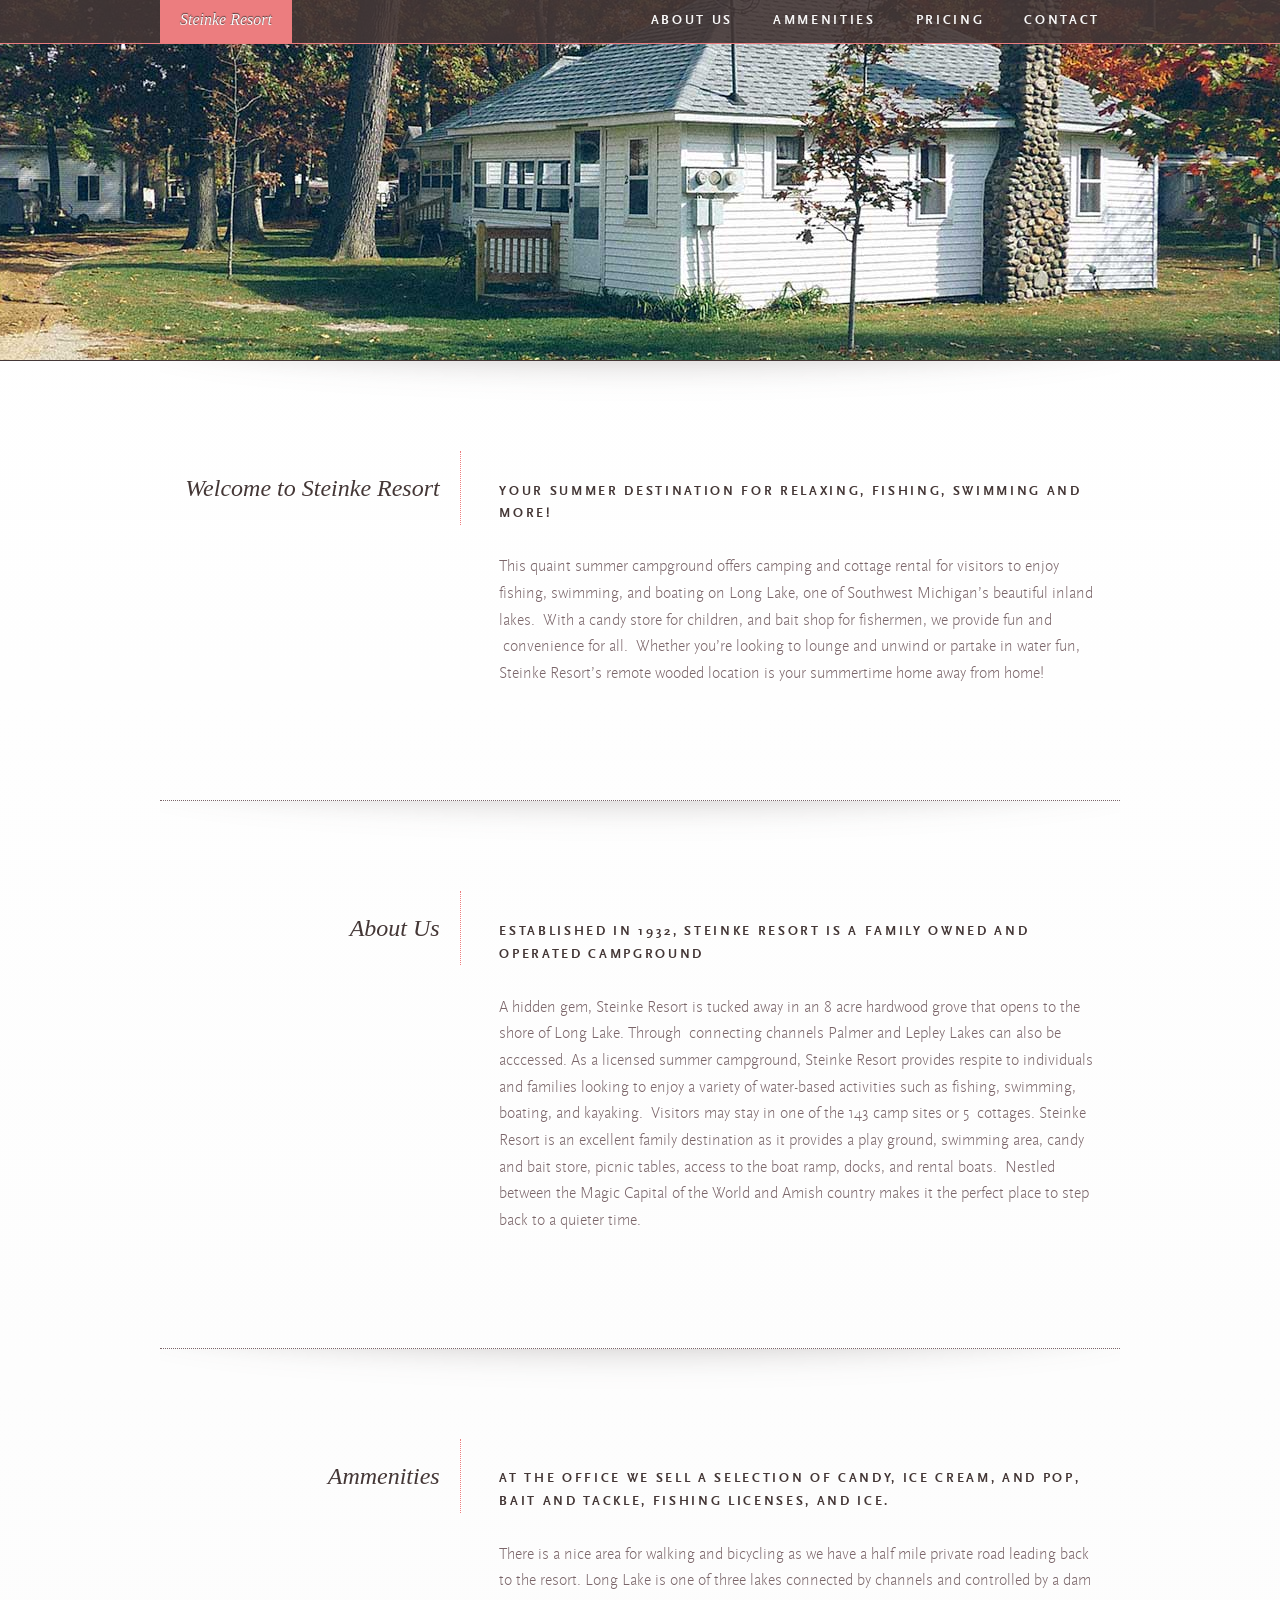
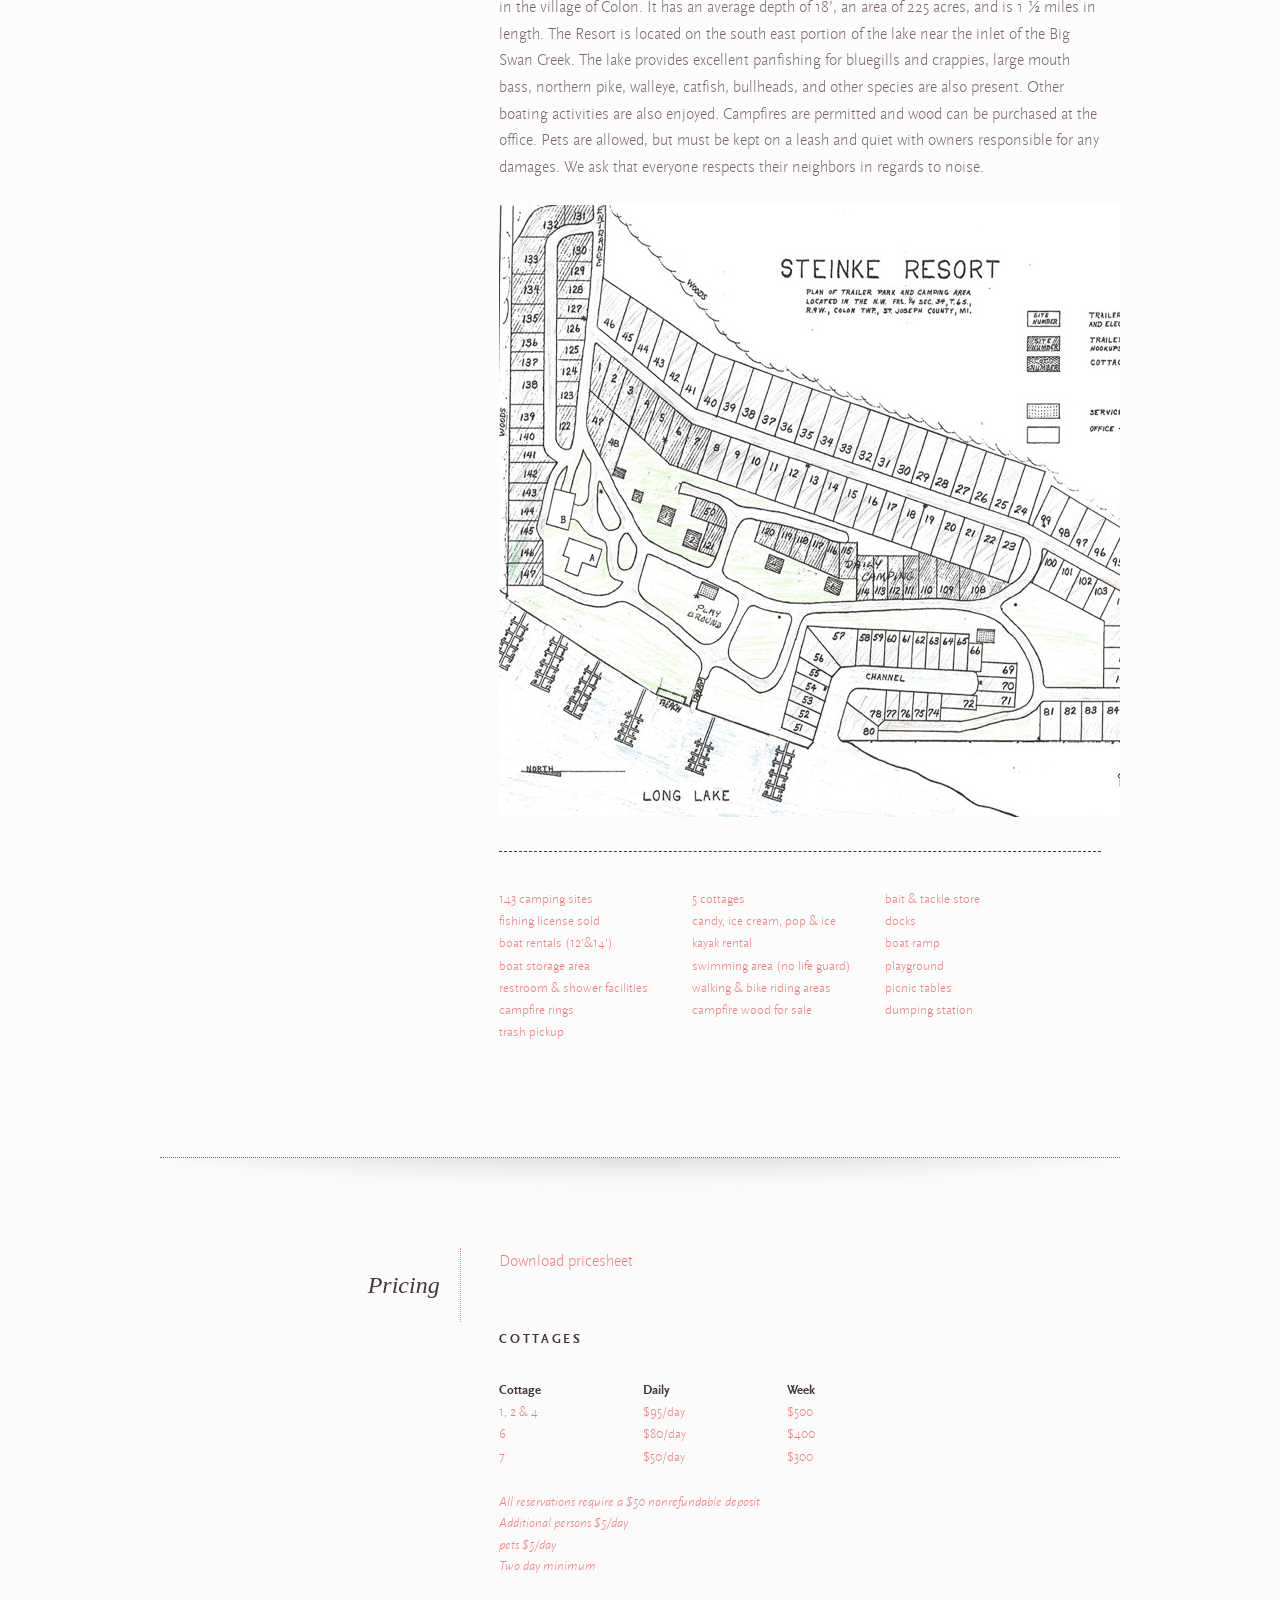
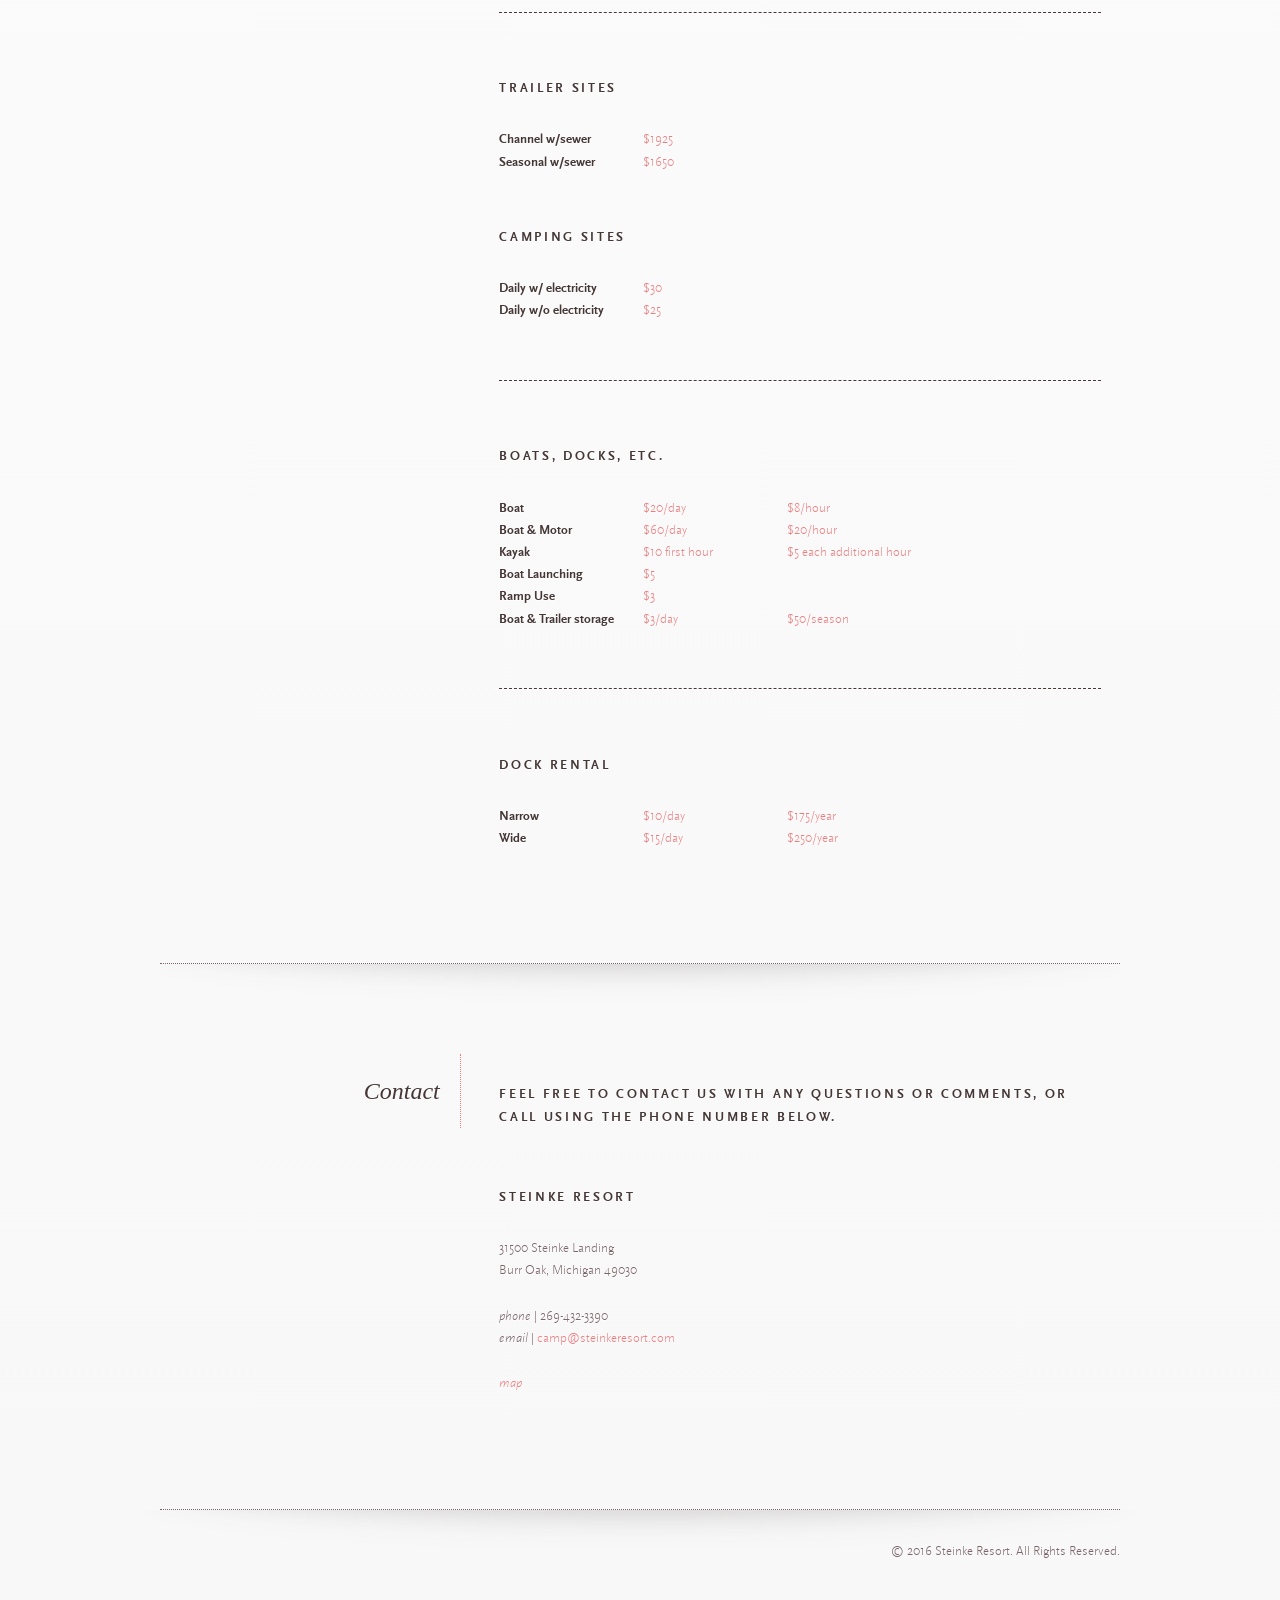
==== commit 44499932: "Update index.html" ====
--- a/index.html
+++ b/index.html
@@ -81,7 +81,7 @@
             18’, an area of 225 acres, and is 1 ½ miles in length. The Resort is located on the south east portion of the lake near the inlet of the Big Swan Creek. The lake provides excellent panfishing for bluegills and crappies, large mouth bass, northern
             pike, walleye, catfish, bullheads, and other species are also present. Other boating activities are also enjoyed. Campfires are permitted and wood can be purchased at the office. Pets are allowed, but must be kept on a leash and quiet with
             owners responsible for any damages. We ask that everyone respects their neighbors in regards to noise.</p>
-            <p><img src="img/Scan_0037.pdf"></p>
+            <p><img src="img/Scan_0037.jpg"></p>
           <hr>
           <ul>
             <li>143 camping sites</li>
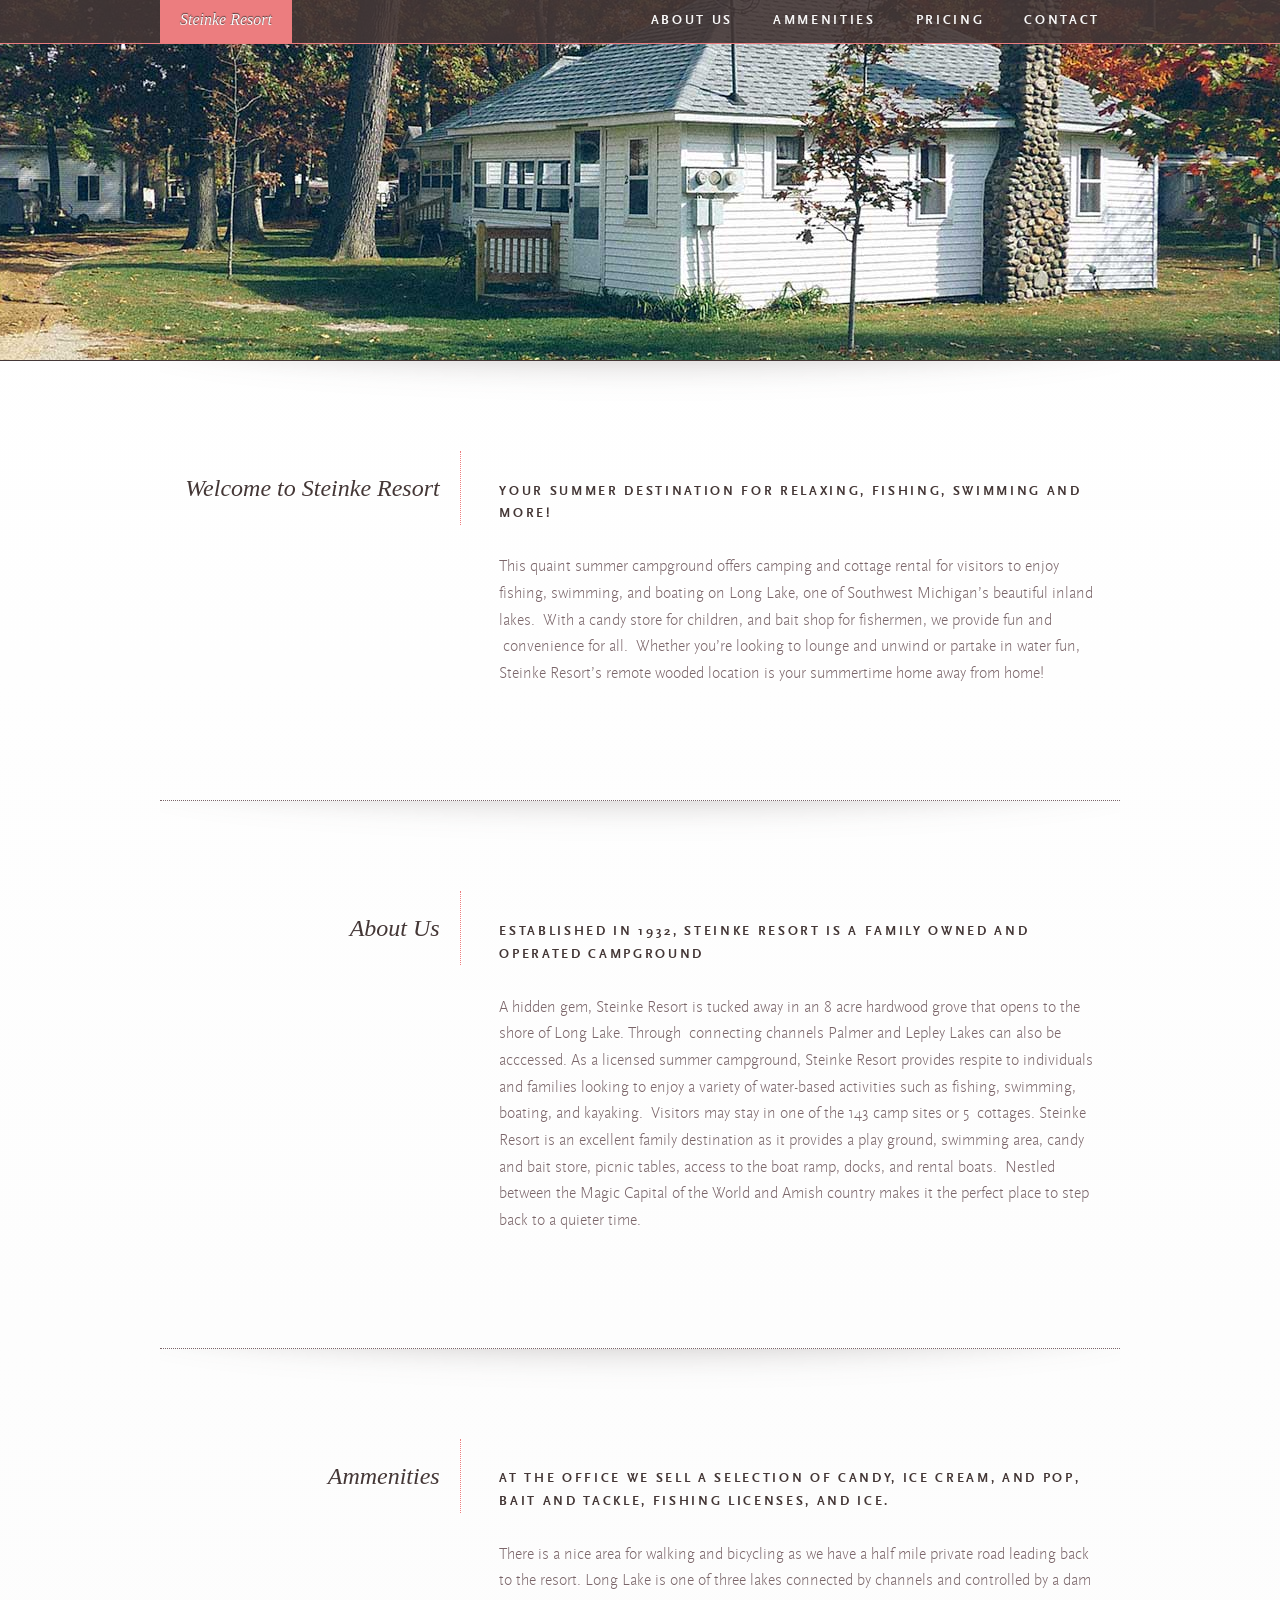
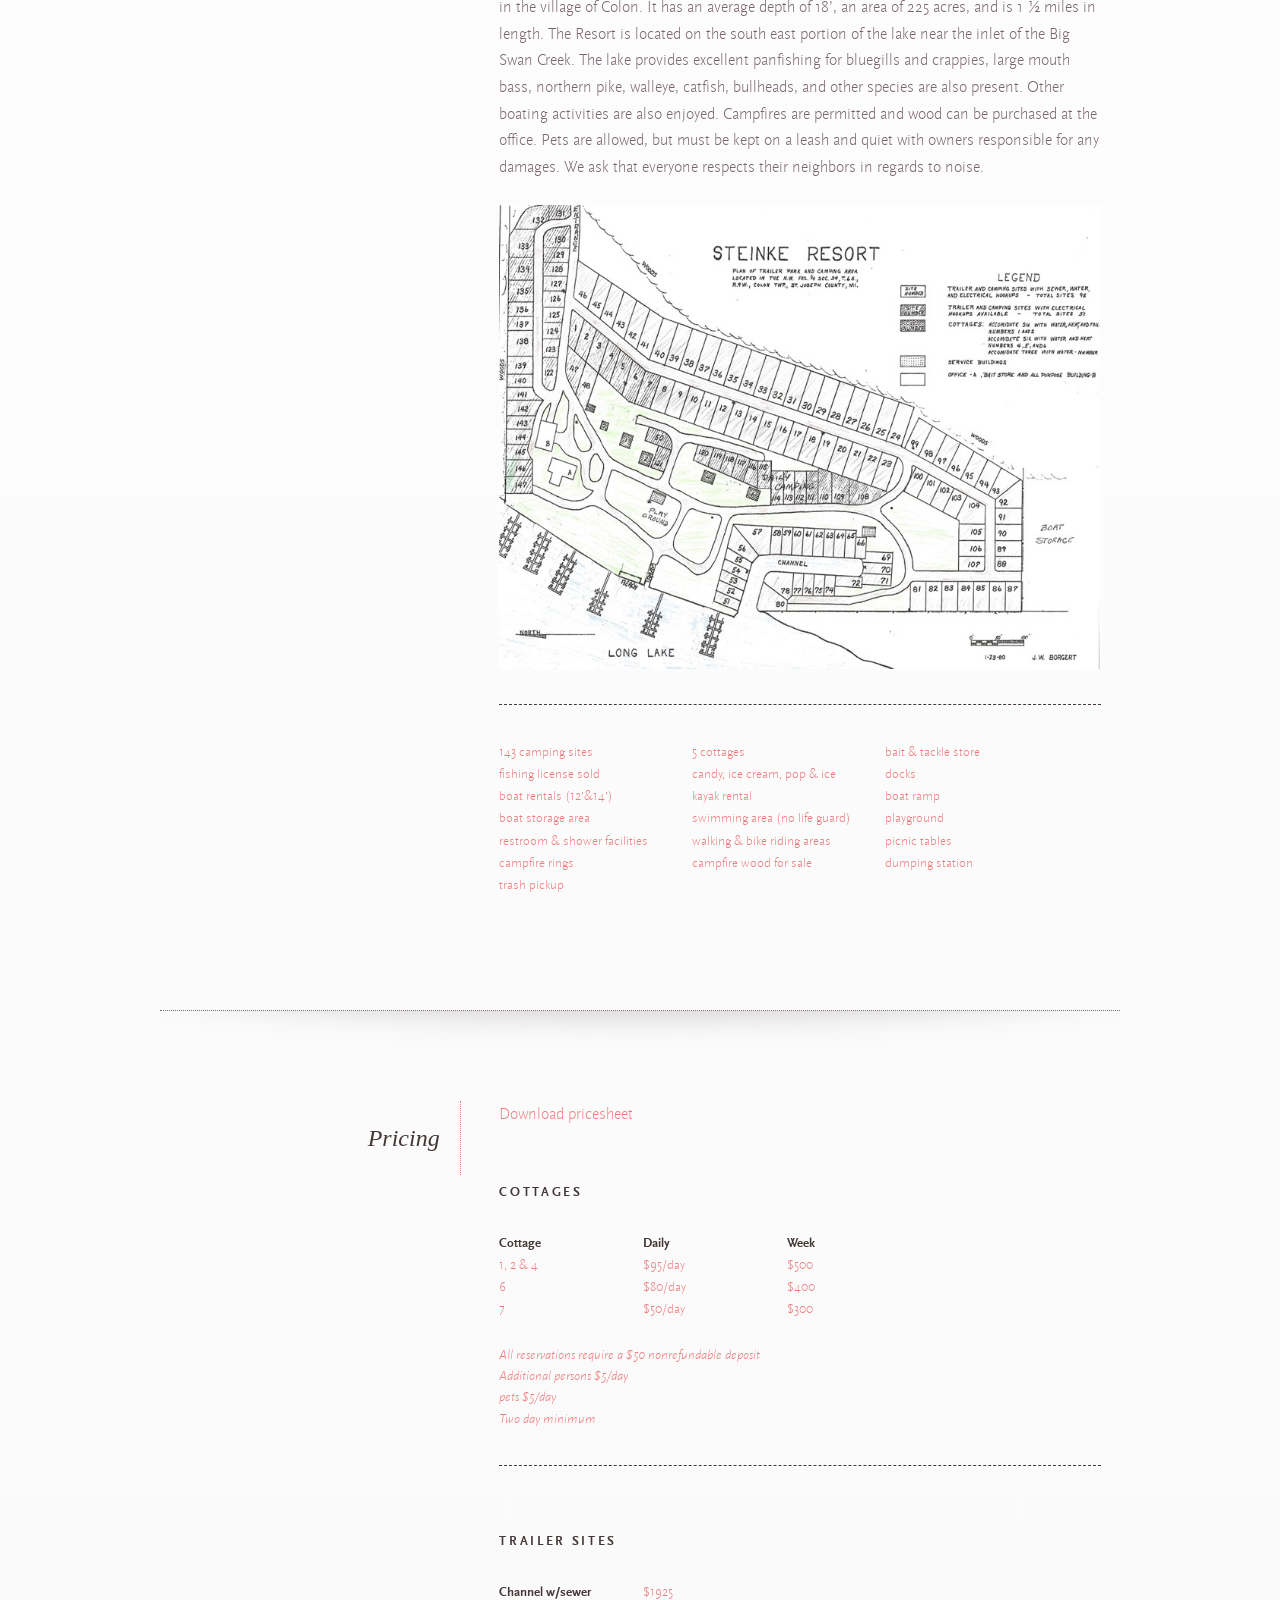
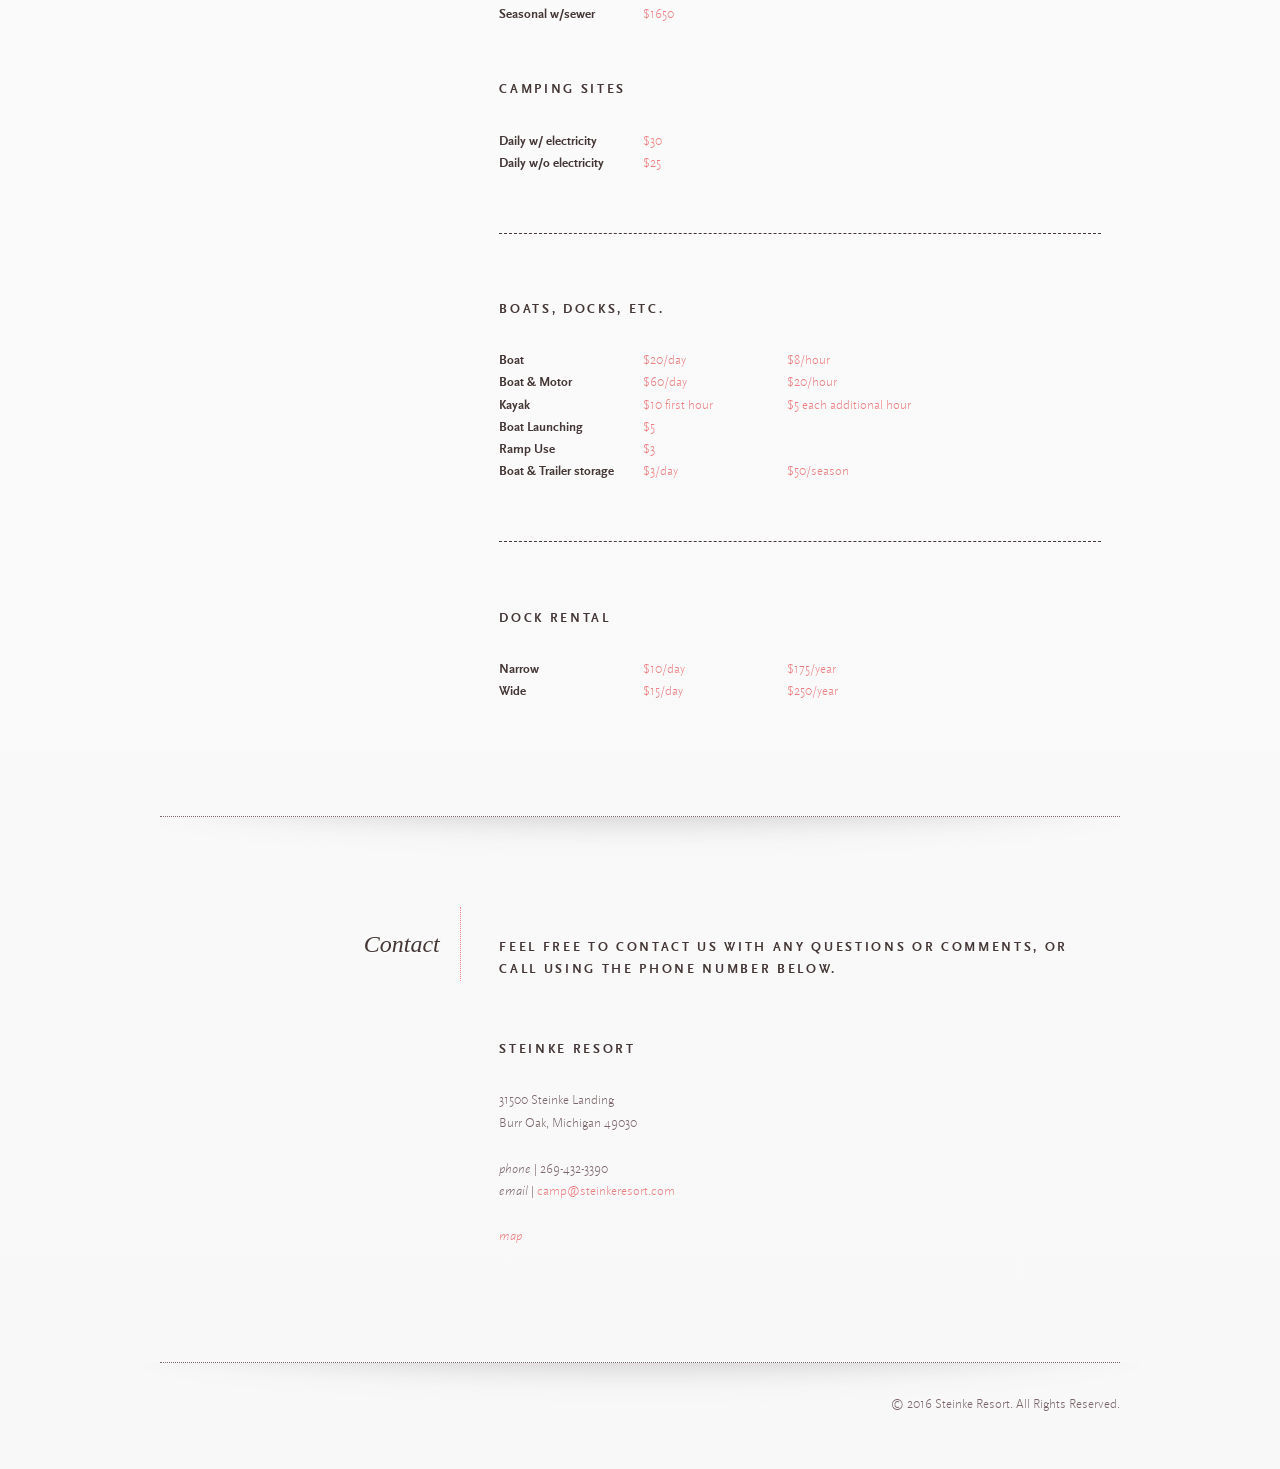
==== commit c363e2eb: "Update to newer html boilerplate" ====
--- a/index.html
+++ b/index.html
@@ -2,240 +2,253 @@
 <html class="no-js" lang="">
 
 <head>
-  <meta charset="utf-8">
-  <meta http-equiv="x-ua-compatible" content="ie=edge">
-  <title></title>
-  <meta name="description" content="">
-  <meta name="viewport" content="width=device-width, initial-scale=1">
-
-  <link rel="apple-touch-icon" href="apple-touch-icon.png">
-  <!-- Place favicon.ico in the root directory -->
-
-  <link rel="stylesheet" href="css/normalize.css">
-  <link rel="stylesheet" href="css/main.css">
-  <link rel="stylesheet" href="css/style.css">
-  <script src="js/vendor/modernizr-2.8.3.min.js"></script>
+    <meta charset="utf-8">
+    <title></title>
+    <meta name="description" content="">
+    <meta name="viewport" content="width=device-width, initial-scale=1">
+
+    <meta property="og:title" content="">
+    <meta property="og:type" content="">
+    <meta property="og:url" content="">
+    <meta property="og:image" content="">
+
+    <link rel="manifest" href="site.webmanifest">
+    <link rel="apple-touch-icon" href="icon.png">
+    <!-- Place favicon.ico in the root directory -->
+
+    <link rel="stylesheet" href="css/normalize.css">
+    <link rel="stylesheet" href="css/main.css">
+    <link rel="stylesheet" href="css/style.css">
+
+    <meta name="theme-color" content="#fafafa">
 </head>
 
 <body class="home blog">
-  <div id="home"></div>
-  <header id="header" class="clearfix">
-    <section id="navbar">
-      <div class="center">
-        <hgroup>
-          <h1 id="site-name" class="current"><a href="#home" title="Home">Steinke Resort</a></h1>
-        </hgroup>
-        <nav id="nav-main" role="navigation">
-          <ul id="menu-main-navigation" class="menu">
-            <li id="menu-item-114" class="menu-item menu-item-type-custom menu-item-object-custom menu-item-114"><a title="About Us" href="#post-78">About Us</a></li>
-            <li id="menu-item-115" class="menu-item menu-item-type-custom menu-item-object-custom menu-item-115"><a href="#post-81">Ammenities</a></li>
-            <li id="menu-item-116" class="menu-item menu-item-type-custom menu-item-object-custom menu-item-116"><a href="#post-84">Pricing</a></li>
-            <li id="menu-item-117" class="menu-item menu-item-type-custom menu-item-object-custom menu-item-117"><a href="#post-87">Contact</a></li>
-          </ul>
-        </nav>
-      </div>
-      <!-- .center -->
-    </section>
-    <!-- #navbar -->
-  </header>
-  <!-- #header -->
-
-  <div id="content" class="clearfix">
-
-    <section id="primary" class="center">
-
-
-      <article id="post-75" class="post-75 post type-post status-publish format-standard hentry category-welcome-to-steinke-resort clearfix">
-        <header class="entry-header">
-          <h1 class="entry-title">Welcome to Steinke Resort</h1>
-        </header>
-        <div class="entry-content">
-          <h2>Your summer destination for relaxing, fishing, swimming and more!</h2>
-          <p>This quaint summer campground offers camping and cottage rental for visitors to enjoy fishing, swimming, and boating on Long Lake, one of Southwest Michigan’s beautiful inland lakes. &nbsp;With a candy store for children, and bait shop for fishermen,
-            we provide fun and &nbsp;convenience for all. &nbsp;Whether you’re looking to lounge and unwind or partake in water fun, Steinke Resort’s remote wooded location is your summertime home away from home!</p>
+    <div id="home"></div>
+    <header id="header" class="clearfix">
+        <section id="navbar">
+            <div class="center">
+                <hgroup>
+                    <h1 id="site-name" class="current"><a href="#home" title="Home">Steinke Resort</a></h1>
+                </hgroup>
+                <nav id="nav-main" role="navigation">
+                    <ul id="menu-main-navigation" class="menu">
+                        <li id="menu-item-114" class="menu-item menu-item-type-custom menu-item-object-custom menu-item-114"><a title="About Us" href="#post-78">About Us</a></li>
+                        <li id="menu-item-115" class="menu-item menu-item-type-custom menu-item-object-custom menu-item-115"><a href="#post-81">Ammenities</a></li>
+                        <li id="menu-item-116" class="menu-item menu-item-type-custom menu-item-object-custom menu-item-116"><a href="#post-84">Pricing</a></li>
+                        <li id="menu-item-117" class="menu-item menu-item-type-custom menu-item-object-custom menu-item-117"><a href="#post-87">Contact</a></li>
+                    </ul>
+                </nav>
+            </div>
+            <!-- .center -->
+        </section>
+        <!-- #navbar -->
+    </header>
+    <!-- #header -->
+
+    <div id="content" class="clearfix">
+        <section id="primary" class="center">
+            <article id="post-75" class="post-75 post type-post status-publish format-standard hentry category-welcome-to-steinke-resort clearfix">
+                <header class="entry-header">
+                    <h1 class="entry-title">Welcome to Steinke Resort</h1>
+                </header>
+                <div class="entry-content">
+                    <h2>Your summer destination for relaxing, fishing, swimming and more!</h2>
+                    <p>This quaint summer campground offers camping and cottage rental for visitors to enjoy fishing, swimming, and boating on Long Lake, one of Southwest Michigan’s beautiful inland lakes. &nbsp;With a candy store for children, and bait
+                        shop for fishermen, we provide fun and &nbsp;convenience for all. &nbsp;Whether you’re looking to lounge and unwind or partake in water fun, Steinke Resort’s remote wooded location is your summertime home away from home!</p>
+                </div>
+            </article>
+            <!-- .post -->
+
+            <article id="post-78" class="post-78 post type-post status-publish format-standard hentry category-about-us clearfix">
+                <header class="entry-header">
+                    <h1 class="entry-title">About Us</h1>
+                </header>
+                <div class="entry-content">
+                    <h2>Established in 1932, Steinke Resort is a family owned and operated campground</h2>
+                    <p>A hidden gem, Steinke Resort is tucked away in an 8 acre hardwood grove that opens to the shore of Long Lake. Through&nbsp;&nbsp;connecting channels Palmer and Lepley Lakes can also be acccessed. As a licensed summer campground, Steinke
+                        Resort provides respite to individuals and families looking to enjoy a variety of water-based activities such as fishing, swimming, boating, and kayaking. &nbsp;Visitors may stay in one of the 143 camp sites or 5 &nbsp;cottages.
+                        Steinke Resort is an excellent family destination as it provides a play ground, swimming area, candy and bait store, picnic tables, access to the boat ramp, docks, and rental boats. &nbsp;Nestled between the Magic Capital of the
+                        World and Amish country makes it the perfect place to step back to a quieter time.</p>
+                </div>
+            </article>
+            <!-- .post -->
+
+            <article id="post-81" class="post-81 post type-post status-publish format-standard hentry category-ammenities clearfix">
+                <header class="entry-header">
+                    <h1 class="entry-title">Ammenities</h1>
+                </header>
+                <div class="entry-content">
+                    <h2>At the office we sell a selection of candy, ice cream, and pop, bait and tackle, fishing licenses, and ice.</h2>
+                    <p>There is a nice area for walking and bicycling as we have a half mile private road leading back to the resort. Long Lake is one of three lakes connected by channels and controlled by a dam in the village of Colon. It has an average
+                        depth of 18’, an area of 225 acres, and is 1 ½ miles in length. The Resort is located on the south east portion of the lake near the inlet of the Big Swan Creek. The lake provides excellent panfishing for bluegills and crappies,
+                        large mouth bass, northern pike, walleye, catfish, bullheads, and other species are also present. Other boating activities are also enjoyed. Campfires are permitted and wood can be purchased at the office. Pets are allowed, but
+                        must be kept on a leash and quiet with owners responsible for any damages. We ask that everyone respects their neighbors in regards to noise.</p>
+                    <p><img width="100%" height="100%" src="img/Scan_0037.jpg"></p>
+                    <hr>
+                    <ul>
+                        <li>143 camping sites</li>
+                        <li>5 cottages</li>
+                        <li>bait &amp; tackle store</li>
+                        <li>fishing license sold</li>
+                        <li>candy, ice cream, pop &amp; ice</li>
+                        <li>docks</li>
+                        <li>boat rentals (12’&amp;14’)</li>
+                        <li>kayak rental</li>
+                        <li>boat ramp</li>
+                        <li>boat storage area</li>
+                        <li>swimming area (no life guard)</li>
+                        <li>playground</li>
+                        <li>restroom &amp; shower facilities</li>
+                        <li>walking &amp; bike riding areas</li>
+                        <li>picnic tables</li>
+                        <li>campfire rings</li>
+                        <li>campfire wood for sale</li>
+                        <li>dumping station</li>
+                        <li>trash pickup</li>
+                    </ul>
+                </div>
+            </article>
+            <!-- .post -->
+
+            <article id="post-84" class="post-84 post type-post status-publish format-standard hentry category-pricing clearfix">
+                <header class="entry-header">
+                    <h1 class="entry-title">Pricing</h1>
+                </header>
+                <div class="entry-content">
+                    <p><a href="img/Scan_0163.pdf">Download pricesheet</a>
+                        <h2>Cottages</h2>
+                        <ul>
+                            <li><strong>Cottage</strong></li>
+                            <li>1, 2 &amp; 4</li>
+                            <li>6</li>
+                            <li>7</li>
+                        </ul>
+                        <ul>
+                            <li><strong>Daily</strong></li>
+                            <li>$95/day</li>
+                            <li>$80/day</li>
+                            <li>$50/day</li>
+                        </ul>
+                        <ul>
+                            <li><strong>Week</strong></li>
+                            <li>$500</li>
+                            <li>$400</li>
+                            <li>$300</li>
+                        </ul>
+                        <p class="salmon-text">All reservations require a $50 nonrefundable deposit<br> Additional persons $5/day<br> pets $5/day<br> Two day minimum</p>
+                        <hr>
+                        <h2>Trailer Sites</h2>
+                        <ul>
+                            <li><strong>Channel w/sewer</strong></li>
+                            <li><strong>Seasonal w/sewer</strong></li>
+                        </ul>
+                        <ul>
+                            <li>$1925</li>
+                            <li>$1650</li>
+                        </ul>
+                        <h2>Camping Sites</h2>
+                        <ul>
+                            <li><strong>Daily w/ electricity</strong></li>
+                            <li><strong>Daily w/o electricity</strong></li>
+                        </ul>
+                        <ul>
+                            <li>$30</li>
+                            <li>$25</li>
+                        </ul>
+                        <hr>
+                        <h2>Boats, docks, etc.</h2>
+                        <ul>
+                            <li><strong>Boat</strong></li>
+                            <li><strong>Boat &amp; Motor</strong></li>
+                            <li><strong>Kayak</strong></li>
+                            <li><strong>Boat Launching</strong></li>
+                            <li><strong>Ramp Use</strong></li>
+                            <li><strong>Boat & Trailer storage</strong></li>
+                        </ul>
+                        <ul>
+                            <li>$20/day</li>
+                            <li>$60/day</li>
+                            <li>$10 first hour</li>
+                            <li>$5</li>
+                            <li>$3</li>
+                            <li>$3/day</li>
+                        </ul>
+                        <ul>
+                            <li>$8/hour</li>
+                            <li>$20/hour</li>
+                            <li>$5 each additional hour</li>
+                            <li>&nbsp;</li>
+                            <li>&nbsp;</li>
+                            <li>$50/season</li>
+                        </ul>
+                        <hr>
+                        <h2>Dock Rental</h2>
+                        <ul>
+                            <li><strong>Narrow</strong></li>
+                            <li><strong>Wide</strong></li>
+                        </ul>
+                        <ul>
+                            <li>$10/day</li>
+                            <li>$15/day</li>
+                        </ul>
+                        <ul>
+                            <li>$175/year</li>
+                            <li>$250/year</li>
+                        </ul>
+                </div>
+            </article>
+            <!-- .post -->
+
+            <article id="post-87" class="post-87 post type-post status-publish format-standard hentry category-contact-us clearfix">
+                <header class="entry-header">
+                    <h1 class="entry-title">Contact</h1>
+                </header>
+                <div class="entry-content">
+                    <h2>Feel free to contact us with any questions or comments, or call using the phone number below.</h2>
+                    <h2>Steinke Resort</h2>
+                    <ul>
+                        <li>31500 Steinke Landing</li>
+                        <li>Burr Oak, Michigan 49030</li>
+                    </ul>
+                    <ul>
+                        <li><em>phone</em> | 269-432-3390</li>
+                        <li><em>email</em> |&nbsp;<a title="email" href="mailto:camp@steinkeresort.com">camp@steinkeresort.com</a></li>
+                    </ul>
+                    <p class="salmon-text"><a href="https://maps.google.com/maps?f=q&amp;source=s_q&amp;hl=en&amp;geocode=&amp;q=Steinke+Resort,+Burr+Oak,+MI&amp;aq=0&amp;oq=steinke+resort,&amp;sll=37.0625,-95.677068&amp;sspn=56.899383,114.169922&amp;vpsrc=0&amp;ie=UTF8&amp;hq=Steinke+Resort,&amp;hnear=Burr+Oak,+St+Joseph,+Michigan&amp;t=m&amp;z=12&amp;iwloc=A&amp;cid=5563288202340062681"
+                            target="_blank">map</a></p>
+                </div>
+            </article>
+            <!-- .post -->
+
+        </section>
+        <!-- #primary -->
+
+    </div>
+    <!-- #content -->
+    <footer id="footer" class="clearfix">
+        <div class="center">
+            <p class="colophon">© 2016 Steinke Resort. All Rights Reserved.</p>
         </div>
-      </article>
-      <!-- .post -->
-
-      <article id="post-78" class="post-78 post type-post status-publish format-standard hentry category-about-us clearfix">
-        <header class="entry-header">
-          <h1 class="entry-title">About Us</h1>
-        </header>
-        <div class="entry-content">
-          <h2>Established in 1932, Steinke Resort is a family owned and operated campground</h2>
-          <p>A hidden gem, Steinke Resort is tucked away in an 8 acre hardwood grove that opens to the shore of Long Lake. Through&nbsp;&nbsp;connecting channels Palmer and Lepley Lakes can also be acccessed. As a licensed summer campground, Steinke Resort
-            provides respite to individuals and families looking to enjoy a variety of water-based activities such as fishing, swimming, boating, and kayaking. &nbsp;Visitors may stay in one of the 143 camp sites or 5 &nbsp;cottages. Steinke Resort is
-            an excellent family destination as it provides a play ground, swimming area, candy and bait store, picnic tables, access to the boat ramp, docks, and rental boats. &nbsp;Nestled between the Magic Capital of the World and Amish country makes
-            it the perfect place to step back to a quieter time.</p>
-        </div>
-      </article>
-      <!-- .post -->
-
-      <article id="post-81" class="post-81 post type-post status-publish format-standard hentry category-ammenities clearfix">
-        <header class="entry-header">
-          <h1 class="entry-title">Ammenities</h1>
-        </header>
-        <div class="entry-content">
-          <h2>At the office we sell a selection of candy, ice cream, and pop, bait and tackle, fishing licenses, and ice.</h2>
-          <p>There is a nice area for walking and bicycling as we have a half mile private road leading back to the resort. Long Lake is one of three lakes connected by channels and controlled by a dam in the village of Colon. It has an average depth of
-            18’, an area of 225 acres, and is 1 ½ miles in length. The Resort is located on the south east portion of the lake near the inlet of the Big Swan Creek. The lake provides excellent panfishing for bluegills and crappies, large mouth bass, northern
-            pike, walleye, catfish, bullheads, and other species are also present. Other boating activities are also enjoyed. Campfires are permitted and wood can be purchased at the office. Pets are allowed, but must be kept on a leash and quiet with
-            owners responsible for any damages. We ask that everyone respects their neighbors in regards to noise.</p>
-            <p><img src="img/Scan_0037.jpg"></p>
-          <hr>
-          <ul>
-            <li>143 camping sites</li>
-            <li>5 cottages</li>
-            <li>bait &amp; tackle store</li>
-            <li>fishing license sold</li>
-            <li>candy, ice cream, pop &amp; ice</li>
-            <li>docks</li>
-            <li>boat rentals (12’&amp;14’)</li>
-            <li>kayak rental</li>
-            <li>boat ramp</li>
-            <li>boat storage area</li>
-            <li>swimming area (no life guard)</li>
-            <li>playground</li>
-            <li>restroom &amp; shower facilities</li>
-            <li>walking &amp; bike riding areas</li>
-            <li>picnic tables</li>
-            <li>campfire rings</li>
-            <li>campfire wood for sale</li>
-            <li>dumping station</li>
-            <li>trash pickup</li>
-          </ul>
-        </div>
-      </article>
-      <!-- .post -->
-
-      <article id="post-84" class="post-84 post type-post status-publish format-standard hentry category-pricing clearfix">
-        <header class="entry-header">
-          <h1 class="entry-title">Pricing</h1>
-        </header>
-        <div class="entry-content">
-          <p><a href="img/Scan_0163.pdf">Download pricesheet</a>
-          <h2>Cottages</h2>
-          <ul>
-            <li><strong>Cottage</strong></li>
-            <li>1, 2 &amp; 4</li>
-            <li>6</li>
-            <li>7</li>
-          </ul>
-          <ul>
-            <li><strong>Daily</strong></li>
-            <li>$95/day</li>
-            <li>$80/day</li>
-            <li>$50/day</li>
-          </ul>
-          <ul>
-            <li><strong>Week</strong></li>
-            <li>$500</li>
-            <li>$400</li>
-            <li>$300</li>
-          </ul>
-          <p class="salmon-text">All reservations require a $50 nonrefundable deposit<br> Additional persons $5/day<br> pets $5/day<br> Two day minimum</p>
-          <hr>
-          <h2>Trailer Sites</h2>
-          <ul>
-            <li><strong>Channel w/sewer</strong></li>
-            <li><strong>Seasonal w/sewer</strong></li>
-          </ul>
-          <ul>
-            <li>$1925</li>
-            <li>$1650</li>
-          </ul>
-          <h2>Camping Sites</h2>
-          <ul>
-            <li><strong>Daily w/ electricity</strong></li>
-            <li><strong>Daily w/o electricity</strong></li>
-          </ul>
-          <ul>
-            <li>$30</li>
-            <li>$25</li>
-          </ul>
-          <hr>
-          <h2>Boats, docks, etc.</h2>
-          <ul>
-            <li><strong>Boat</strong></li>
-            <li><strong>Boat &amp; Motor</strong></li>
-            <li><strong>Kayak</strong></li>
-            <li><strong>Boat Launching</strong></li>
-            <li><strong>Ramp Use</strong></li>
-            <li><strong>Boat & Trailer storage</strong></li>
-          </ul>
-          <ul>
-            <li>$20/day</li>
-            <li>$60/day</li>
-            <li>$10 first hour</li>
-            <li>$5</li>
-            <li>$3</li>
-            <li>$3/day</li>
-          </ul>
-          <ul>
-            <li>$8/hour</li>
-            <li>$20/hour</li>
-            <li>$5 each additional hour</li>
-            <li>&nbsp;</li>
-            <li>&nbsp;</li>
-            <li>$50/season</li>
-          </ul>
-          <hr>
-          <h2>Dock Rental</h2>
-          <ul>
-            <li><strong>Narrow</strong></li>
-            <li><strong>Wide</strong></li>
-          </ul>
-          <ul>
-            <li>$10/day</li>
-            <li>$15/day</li>
-          </ul>
-          <ul>
-            <li>$175/year</li>
-            <li>$250/year</li>
-          </ul>
-        </div>
-      </article>
-      <!-- .post -->
-
-      <article id="post-87" class="post-87 post type-post status-publish format-standard hentry category-contact-us clearfix">
-        <header class="entry-header">
-          <h1 class="entry-title">Contact</h1>
-        </header>
-        <div class="entry-content">
-          <h2>Feel free to contact us with any questions or comments, or call using the phone number below.</h2>
-          <h2>Steinke Resort</h2>
-          <ul>
-            <li>31500 Steinke Landing</li>
-            <li>Burr Oak, Michigan 49030</li>
-          </ul>
-          <ul>
-            <li><em>phone</em> | 269-432-3390</li>
-            <li><em>email</em> |&nbsp;<a title="email" href="mailto:camp@steinkeresort.com">camp@steinkeresort.com</a></li>
-          </ul>
-          <p class="salmon-text"><a href="https://maps.google.com/maps?f=q&amp;source=s_q&amp;hl=en&amp;geocode=&amp;q=Steinke+Resort,+Burr+Oak,+MI&amp;aq=0&amp;oq=steinke+resort,&amp;sll=37.0625,-95.677068&amp;sspn=56.899383,114.169922&amp;vpsrc=0&amp;ie=UTF8&amp;hq=Steinke+Resort,&amp;hnear=Burr+Oak,+St+Joseph,+Michigan&amp;t=m&amp;z=12&amp;iwloc=A&amp;cid=5563288202340062681"
-              target="_blank">map</a></p>
-        </div>
-      </article>
-      <!-- .post -->
-
-    </section>
-    <!-- #primary -->
-
-  </div>
-  <!-- #content -->
-  <footer id="footer" class="clearfix">
-    <div class="center">
-      <p class="colophon">© 2016 Steinke Resort. All Rights Reserved.</p>
-    </div>
-    <!-- .center -->
-  </footer>
-  <!--#footer -->
+        <!-- .center -->
+    </footer>
+    <!--#footer -->
+    <script src="js/vendor/modernizr-3.11.2.min.js"></script>
+    <script src="js/plugins.js"></script>
+    <script src="js/main.js"></script>
     <!-- Google Analytics: change UA-XXXXX-Y to be your site's ID. -->
     <script>
-      window.ga = function () { ga.q.push(arguments) }; ga.q = []; ga.l = +new Date;
-      ga('create', 'UA-32477355-1', 'auto'); ga('set', 'anonymizeIp', true); ga('set', 'transport', 'beacon'); ga('send', 'pageview')
+        window.ga = function() {
+            ga.q.push(arguments)
+        };
+        ga.q = [];
+        ga.l = +new Date;
+        ga('create', 'UA-32477355-1', 'auto');
+        ga('set', 'anonymizeIp', true);
+        ga('set', 'transport', 'beacon');
+        ga('send', 'pageview')
     </script>
     <script src="https://www.google-analytics.com/analytics.js" async></script>
 </body>
 
-</html>
+</html>
--- a/css/main.css
+++ b/css/main.css
@@ -1,9 +1,16 @@
+/*! HTML5 Boilerplate v8.0.0 | MIT License | https://html5boilerplate.com/ */
+
+
+/* main.css 2.1.0 | MIT License | https://github.com/h5bp/main.css#readme */
+
+
 /*
  * What follows is the result of much research on cross-browser styling.
  * Credit left inline and big thanks to Nicolas Gallagher, Jonathan Neal,
  * Kroc Camen, and the H5BP dev community and team.
  */
 
+
 /* ==========================================================================
    Base styles: opinionated defaults
    ========================================================================== */
@@ -14,22 +21,31 @@
     line-height: 1.4;
 }
 
-/*
- * Remove text-shadow in selection highlight:
- * https://twitter.com/miketaylr/status/12228805301
- *
- * These selection rule sets have to be separate.
- * Customize the background color to match your design.
- */
-
-::selection {
+
+/*
+   * Remove text-shadow in selection highlight:
+   * https://twitter.com/miketaylr/status/12228805301
+   *
+   * Vendor-prefixed and regular ::selection selectors cannot be combined:
+   * https://stackoverflow.com/a/16982510/7133471
+   *
+   * Customize the background color to match your design.
+   */
+
+ ::-moz-selection {
     background: #b3d4fc;
     text-shadow: none;
 }
 
-/*
- * A better looking default horizontal rule
- */
+ ::selection {
+    background: #b3d4fc;
+    text-shadow: none;
+}
+
+
+/*
+   * A better looking default horizontal rule
+   */
 
 hr {
     display: block;
@@ -40,11 +56,12 @@
     padding: 0;
 }
 
-/*
- * Remove the gap between audio, canvas, iframes,
- * images, videos and the bottom of their containers:
- * https://github.com/h5bp/html5-boilerplate/issues/440
- */
+
+/*
+   * Remove the gap between audio, canvas, iframes,
+   * images, videos and the bottom of their containers:
+   * https://github.com/h5bp/html5-boilerplate/issues/440
+   */
 
 audio,
 canvas,
@@ -55,9 +72,10 @@
     vertical-align: middle;
 }
 
-/*
- * Remove default fieldset styles.
- */
+
+/*
+   * Remove default fieldset styles.
+   */
 
 fieldset {
     border: 0;
@@ -65,180 +83,161 @@
     padding: 0;
 }
 
-/*
- * Allow only vertical resizing of textareas.
- */
+
+/*
+   * Allow only vertical resizing of textareas.
+   */
 
 textarea {
     resize: vertical;
 }
 
-/* ==========================================================================
-   Browser Upgrade Prompt
-   ========================================================================== */
-
-.browserupgrade {
-    margin: 0.2em 0;
-    background: #ccc;
-    color: #000;
-    padding: 0.2em 0;
-}
-
-/* ==========================================================================
-   Author's custom styles
-   ========================================================================== */
-
-
-
-
-
-
-
-
-
-
-
-
-
-
-
-
-
-/* ==========================================================================
-   Helper classes
-   ========================================================================== */
-
-/*
- * Hide visually and from screen readers
- */
-
-.hidden {
+
+/* ==========================================================================
+     Author's custom styles
+     ========================================================================== */
+
+
+/* ==========================================================================
+     Helper classes
+     ========================================================================== */
+
+
+/*
+   * Hide visually and from screen readers
+   */
+
+.hidden,
+[hidden] {
     display: none !important;
 }
 
-/*
- * Hide only visually, but have it available for screen readers:
- * https://snook.ca/archives/html_and_css/hiding-content-for-accessibility
- */
-
-.visuallyhidden {
+
+/*
+   * Hide only visually, but have it available for screen readers:
+   * https://snook.ca/archives/html_and_css/hiding-content-for-accessibility
+   *
+   * 1. For long content, line feeds are not interpreted as spaces and small width
+   *    causes content to wrap 1 word per line:
+   *    https://medium.com/@jessebeach/beware-smushed-off-screen-accessible-text-5952a4c2cbfe
+   */
+
+.sr-only {
     border: 0;
-    clip: rect(0 0 0 0);
+    clip: rect(0, 0, 0, 0);
     height: 1px;
     margin: -1px;
     overflow: hidden;
     padding: 0;
     position: absolute;
+    white-space: nowrap;
     width: 1px;
-}
-
-/*
- * Extends the .visuallyhidden class to allow the element
- * to be focusable when navigated to via the keyboard:
- * https://www.drupal.org/node/897638
- */
-
-.visuallyhidden.focusable:active,
-.visuallyhidden.focusable:focus {
+    /* 1 */
+}
+
+
+/*
+   * Extends the .sr-only class to allow the element
+   * to be focusable when navigated to via the keyboard:
+   * https://www.drupal.org/node/897638
+   */
+
+.sr-only.focusable:active,
+.sr-only.focusable:focus {
     clip: auto;
     height: auto;
     margin: 0;
     overflow: visible;
     position: static;
+    white-space: inherit;
     width: auto;
 }
 
-/*
- * Hide visually and from screen readers, but maintain layout
- */
+
+/*
+   * Hide visually and from screen readers, but maintain layout
+   */
 
 .invisible {
     visibility: hidden;
 }
 
-/*
- * Clearfix: contain floats
- *
- * For modern browsers
- * 1. The space content is one way to avoid an Opera bug when the
- *    `contenteditable` attribute is included anywhere else in the document.
- *    Otherwise it causes space to appear at the top and bottom of elements
- *    that receive the `clearfix` class.
- * 2. The use of `table` rather than `block` is only necessary if using
- *    `:before` to contain the top-margins of child elements.
- */
-
-.clearfix:before,
-.clearfix:after {
-    content: " "; /* 1 */
-    display: table; /* 2 */
-}
-
-.clearfix:after {
+
+/*
+   * Clearfix: contain floats
+   *
+   * For modern browsers
+   * 1. The space content is one way to avoid an Opera bug when the
+   *    `contenteditable` attribute is included anywhere else in the document.
+   *    Otherwise it causes space to appear at the top and bottom of elements
+   *    that receive the `clearfix` class.
+   * 2. The use of `table` rather than `block` is only necessary if using
+   *    `:before` to contain the top-margins of child elements.
+   */
+
+.clearfix::before,
+.clearfix::after {
+    content: " ";
+    display: table;
+}
+
+.clearfix::after {
     clear: both;
 }
 
-/* ==========================================================================
-   EXAMPLE Media Queries for Responsive Design.
-   These examples override the primary ('mobile first') styles.
-   Modify as content requires.
-   ========================================================================== */
+
+/* ==========================================================================
+     EXAMPLE Media Queries for Responsive Design.
+     These examples override the primary ('mobile first') styles.
+     Modify as content requires.
+     ========================================================================== */
 
 @media only screen and (min-width: 35em) {
     /* Style adjustments for viewports that meet the condition */
 }
 
 @media print,
-       (min-resolution: 1.25dppx),
-       (min-resolution: 120dpi) {
+(-webkit-min-device-pixel-ratio: 1.25),
+(min-resolution: 1.25dppx),
+(min-resolution: 120dpi) {
     /* Style adjustments for high resolution devices */
 }
 
-/* ==========================================================================
-   Print styles.
-   Inlined to avoid the additional HTTP request:
-   http://www.phpied.com/delay-loading-your-print-css/
-   ========================================================================== */
+
+/* ==========================================================================
+     Print styles.
+     Inlined to avoid the additional HTTP request:
+     https://www.phpied.com/delay-loading-your-print-css/
+     ========================================================================== */
 
 @media print {
     *,
-    *:before,
-    *:after,
-    *:first-letter,
-    p:first-line,
-    div:first-line,
-    blockquote:first-line,
-    li:first-line {
-        background: transparent !important;
-        color: #000 !important; /* Black prints faster:
-                                   http://www.sanbeiji.com/archives/953 */
+    *::before,
+    *::after {
+        background: #fff !important;
+        color: #000 !important;
+        /* Black prints faster */
         box-shadow: none !important;
         text-shadow: none !important;
     }
-
     a,
     a:visited {
         text-decoration: underline;
     }
-
-    a[href]:after {
+    a[href]::after {
         content: " (" attr(href) ")";
     }
-
-    abbr[title]:after {
+    abbr[title]::after {
         content: " (" attr(title) ")";
     }
-
     /*
      * Don't show links that are fragment identifiers,
      * or use the `javascript:` pseudo protocol
      */
-
-    a[href^="#"]:after,
-    a[href^="javascript:"]:after {
+    a[href^="#"]::after,
+    a[href^="javascript:"]::after {
         content: "";
     }
-
     pre {
         white-space: pre-wrap !important;
     }
@@ -247,30 +246,25 @@
         border: 1px solid #999;
         page-break-inside: avoid;
     }
-
     /*
      * Printing Tables:
-     * http://css-discuss.incutio.com/wiki/Printing_Tables
+     * https://web.archive.org/web/20180815150934/http://css-discuss.incutio.com/wiki/Printing_Tables
      */
-
     thead {
         display: table-header-group;
     }
-
     tr,
     img {
         page-break-inside: avoid;
     }
-
     p,
     h2,
     h3 {
         orphans: 3;
         widows: 3;
     }
-
     h2,
     h3 {
         page-break-after: avoid;
     }
-}
+}
--- a/css/style.css
+++ b/css/style.css
@@ -1 +1,842 @@
-@font-face{font-family:'ScalaSansBold';src:url("../fonts/scalasans-bold-webfont.eot");src:url("../fonts/scalasans-bold-webfont.eot?#iefix") format("embedded-opentype"),url("../fonts/scalasans-bold-webfont.woff") format("woff"),url("../fonts/scalasans-bold-webfont.ttf") format("truetype");font-weight:normal;font-style:normal}@font-face{font-family:'ScalaSansLightItalic';src:url("../fonts/scalasans-lightitalic-webfont.eot");src:url("../fonts/scalasans-lightitalic-webfont.eot?#iefix") format("embedded-opentype"),url("../fonts/scalasans-lightitalic-webfont.woff") format("woff"),url("../fonts/scalasans-lightitalic-webfont.ttf") format("truetype");font-weight:normal;font-style:normal}@font-face{font-family:'ScalaSansLightRegular';src:url("../fonts/scalasanslight-webfont.eot");src:url("../fonts/scalasanslight-webfont.eot?#iefix") format("embedded-opentype"),url("../fonts/scalasanslight-webfont.woff") format("woff"),url("../fonts/scalasanslight-webfont.ttf") format("truetype");font-weight:normal;font-style:normal}article,aside,details,figcaption,figure,footer,header,hgroup,nav,section{display:block}audio,canvas,video{display:inline-block;*display:inline;*zoom:1}audio:not([controls]){display:none}[hidden]{display:none}body,div,dl,dt,dd,ul,ol,li,h1,h2,h3,h4,h5,h6,pre,form,fieldset,input,textarea,p,blockquote,th,td{margin:0;padding:0}html{font-size:100%;-webkit-text-size-adjust:100%;-ms-text-size-adjust:100%}html,button,input,select,textarea{font-family:sans-serif;color:#7a6569}body{background-color:#f8f8f8;font-family:'ScalaSansLightRegular', Arial, sans-serif;background:-webkit-gradient(linear, 0% 0%, 0% 100%, from(#f8f8f8), to(#fff));background:-webkit-linear-gradient(top, #fff, #f8f8f8);background:-moz-linear-gradient(top, #fff, #f8f8f8);background:-ms-linear-gradient(top, #fff, #f8f8f8);background:-o-linear-gradient(top, #fff, #f8f8f8);font-size:100%;line-height:1.66667}::-moz-selection{background:#ec7d7f;color:#f8f8f8;text-shadow:none}::selection{background:#ec7d7f;color:#f8f8f8;text-shadow:none}a{color:#ec7d7f;text-decoration:none}a:visited{color:#ec7d7f}a:hover{color:#e55153;-webkit-transition:all .15s ease-in-out;-moz-transition:all .15s ease-in-out;-o-transition:all .15s ease-in-out;-ms-transition:all .15s ease-in-out;transition:all .15s ease-in-out}a:focus{outline:thin dotted}a:hover,a:active{outline:0}abbr[title]{border-bottom:1px dotted}b,strong{font-weight:bold}blockquote{margin:1em 40px}dfn{font-style:italic}hr{display:block;height:0px;border:0;border-top:1px dashed #443736;border-bottom:1px dashed #fff;margin:2.16692em 0;padding:0;text-shadow:-1px -1px #fff}ins{background:#ff9;color:#000;text-decoration:none}mark{background:#ff0;color:#000;font-style:italic;font-weight:bold}pre,code,kbd,samp{font-family:monospace, serif;_font-family:'courier new', monospace;font-size:1em}pre{white-space:pre;white-space:pre-wrap;word-wrap:break-word}q{quotes:none}q:before,q:after{content:"";content:none}small{font-size:85%}sub,sup{font-size:75%;line-height:0;position:relative;vertical-align:baseline}sup{top:-0.5em}sub{bottom:-0.25em}dd{margin:0}ul,ol,nav ul,nav ol{list-style:none;list-style-image:none;margin:0;padding:0}.content ul,ol{margin-bottom:24px}img{border:0;-ms-interpolation-mode:bicubic;vertical-align:middle}svg:not(:root){overflow:hidden}figure{margin:0}form{margin:0}fieldset{border:0;margin:0;padding:0}label{cursor:pointer}legend{border:0;*margin-left:-7px;padding:0;white-space:normal}button,input,select,textarea{font-size:100%;margin:0;vertical-align:baseline;*vertical-align:middle}button,input{line-height:normal}button,input[type="button"],input[type="reset"],input[type="submit"]{cursor:pointer;-webkit-appearance:button;*overflow:visible}button[disabled],input[disabled]{cursor:default}input[type="checkbox"],input[type="radio"]{box-sizing:border-box;padding:0;*width:13px;*height:13px}input[type="search"]{-webkit-appearance:textfield;-moz-box-sizing:content-box;-webkit-box-sizing:content-box;box-sizing:content-box}input[type="search"]::-webkit-search-decoration,input[type="search"]::-webkit-search-cancel-button{-webkit-appearance:none}button::-moz-focus-inner,input::-moz-focus-inner{border:0;padding:0}textarea{overflow:auto;vertical-align:top;resize:vertical}input:invalid,textarea:invalid{background-color:#f0dddd}table{border-collapse:collapse;border-spacing:0}td{vertical-align:top}.chromeframe{margin:0.2em 0;background:#ccc;color:black;padding:0.2em 0}.ir{border:0;font:0/0 a;text-shadow:none;color:transparent;background-color:transparent}.hidden{display:none !important;visibility:hidden}.visuallyhidden{border:0;clip:rect(0 0 0 0);height:1px;margin:-1px;overflow:hidden;padding:0;position:absolute;width:1px}.visuallyhidden.focusable:active,.visuallyhidden.focusable:focus{clip:auto;height:auto;margin:0;overflow:visible;position:static;width:auto}.invisible{visibility:hidden}@media print{*{background:transparent !important;color:black !important;box-shadow:none !important;text-shadow:none !important}a,a:visited{text-decoration:underline}a[href]:after{content:" (" attr(href) ")"}abbr[title]:after{content:" (" attr(title) ")"}.ir a:after,a[href^="javascript:"]:after,a[href^="#"]:after{content:""}pre,blockquote{border:1px solid #999;page-break-inside:avoid}thead{display:table-header-group}tr,img{page-break-inside:avoid}img{max-width:100% !important}@page{margin:0.5cm}p,h2,h3{orphans:3;widows:3}h2,h3{page-break-after:avoid}}body{width:100%;*zoom:1}body:before,body:after{content:"";display:table}body:after{clear:both}h1,h2{color:#443736;font-style:normal;font-weight:normal;margin-top:0;margin-bottom:0}h1{font-family:"Minion Pro", Times, serif;border-right:1px dotted #ec7d7f;color:#443736;font-size:1.5em;font-weight:normal;padding:17px 20px 17px 0;font-style:italic;text-align:right}h2{font-family:'ScalaSansBold', Arial, sans-serif;letter-spacing:0.2em;font-size:0.833333em;padding:2.16692em 0;text-transform:uppercase}p{margin-bottom:24px}strong{font-family:'ScalaSansBold', Arial, sans-serif;color:#443736;font-style:normal;font-weight:normal}em{font-family:'ScalaSansLightItalic', Arial, sans-serif;font-style:normal;font-weight:normal}.salmon-text{font-family:'ScalaSansLightItalic', Arial, sans-serif;font-size:0.8em;color:#ec7d7f}.center{max-width:960px;margin:0 auto;overflow:hidden}#header{background:#443736 url("../img/bg-header.jpg") 50% top no-repeat;height:360px;position:relative}#navbar{background:#443736;background:rgba(68,55,54,0.9);border-bottom:1px solid #ec7d7f;min-height:40px;position:fixed;width:100%;z-index:10}#navbar a{text-shadow:0 -1px 1px #443736;color:#f8f8f8;display:block;padding:0 20px;z-index:1}#navbar hgroup #site-name{border:none;font-size:1em;float:left;line-height:40px;padding:0px;text-align:left}#navbar hgroup #site-name a{z-index:1}#navbar hgroup #site-name:hover,#navbar hgroup #site-name:active,#navbar hgroup #site-name.current{text-shadow:0 -1px 1px #e55153;border-bottom:3px solid #ec7d7f}#navbar hgroup #site-name.current{background:#ec7d7f;-moz-box-shadow:0 0 30px #443736;-webkit-box-shadow:0 0 30px #443736;box-shadow:0 0 30px #443736;z-index:10}#nav-main{font-size:0.833333em;line-height:40px}#nav-main ul{float:right}#nav-main ul li{float:left;position:relative}#nav-main ul li a{font-family:'ScalaSansBold', Arial, sans-serif;letter-spacing:0.2em;text-transform:uppercase;z-index:1}#nav-main ul li:hover,#nav-main ul li:active,#nav-main ul li.current{text-shadow:0 -1px 1px #e55153;border-bottom:3px solid #ec7d7f}#nav-main ul li.current{background:#ec7d7f;-moz-box-shadow:0 0 20px #443736;-webkit-box-shadow:0 0 20px #443736;box-shadow:0 0 20px #443736;z-index:10}#content{border-top:1px solid #443736;text-shadow:0 1px 1px #fff}#content ul{font-size:0.833333em;margin-bottom:24px}article{*zoom:1;background:url("../img/shadow.png") no-repeat 50% top;border-bottom:1px dotted #7a6569;padding:90px 0;position:relative}article:before,article:after{content:"";display:table}article:after{clear:both}article.category-pricing ul{display:inline-block;width:130px;margin-right:10px}article.category-pricing ul li{color:#ec7d7f}article.category-pricing ul li:last-child{margin-right:0}article.category-ammenities li{color:#ec7d7f;display:inline-block;margin-right:30px;width:160px}.error-page h2{text-align:center}.entry-header{display:inline;float:left;width:29.31727%;margin:0 2.00803%}.entry-content{display:inline;float:left;width:62.6506%;margin:0 2.00803%}.wpcf7-form{font-size:0.833333em;line-height:1.66667}.wpcf7-form input[type='text'],.wpcf7-form textarea{border:1px solid #443736;padding:5px;width:300px}.wpcf7-form input[type='submit']{text-shadow:0 -1px 1px #e55153;border-radius:3px;display:inline-block;text-align:center;color:#f8f8f8;background:#ec7d7f;border:none;line-height:1;padding:10px 20px}.wpcf7-form input[type='submit']:hover{background:#e55153;-webkit-transition:all .15s ease-in-out;-moz-transition:all .15s ease-in-out;-o-transition:all .15s ease-in-out;-ms-transition:all .15s ease-in-out;transition:all .15s ease-in-out}#footer{background:url("../img/shadow.png") no-repeat 50% top;font-size:0.833333em;padding:30px 0;display:inline;float:left;width:95.98394%;margin:0 2.00803%}#footer .colophon,#footer #developer-link{text-align:right}@media only screen and (max-width: 720px){body{font-size:.8em;line-height:1.5}.entry-header{display:inline;float:left;width:95.98394%;margin:0 2.00803%}.entry-content{display:inline;float:left;width:95.98394%;margin:0 2.00803%}h1{text-align:left;border-right:none;border-bottom:1px dotted #ec7d7f}#content{border-top:none}article{padding:30px 0}#navbar{position:relative}#header{background-image:none;height:auto}hgroup #site-name{width:100%}hgroup #site-name:hover,hgroup #site-name:active,hgroup #site-name.current{text-shadow:0 -1px 1px #e55153;border-bottom:none}#nav-main ul{float:left}#nav-main ul li{display:block;width:100%}#nav-main ul li:hover,#nav-main ul li:active,#nav-main ul li.current{text-shadow:0 -1px 1px #e55153;border-bottom:none}}.pagination{min-height:20px;margin:30px 0}.pagination .prev,.pagination .next{display:block;line-height:1.2em;width:48%}.pagination .next{float:right;text-align:right}.alignleft,.alignright{margin-top:4px}.alignleft{float:left;margin-right:20px;margin-bottom:15px}.alignright{float:right;margin-left:20px;margin-bottom:15px}.aligncenter{display:block;margin-left:auto;margin-right:auto}.wp-caption{overflow:hidden}.wp-caption dt{margin:0}.wp-caption img{display:block;margin:0;padding:0;border:0}.wp-caption dd{font-size:.9em;padding:2px 8px 3px 8px;margin:1px 0 0 0}
+@font-face {
+    font-family: 'ScalaSansBold';
+    src: url("../fonts/scalasans-bold-webfont.eot");
+    src: url("../fonts/scalasans-bold-webfont.eot?#iefix") format("embedded-opentype"), url("../fonts/scalasans-bold-webfont.woff") format("woff"), url("../fonts/scalasans-bold-webfont.ttf") format("truetype");
+    font-weight: normal;
+    font-style: normal
+}
+
+@font-face {
+    font-family: 'ScalaSansLightItalic';
+    src: url("../fonts/scalasans-lightitalic-webfont.eot");
+    src: url("../fonts/scalasans-lightitalic-webfont.eot?#iefix") format("embedded-opentype"), url("../fonts/scalasans-lightitalic-webfont.woff") format("woff"), url("../fonts/scalasans-lightitalic-webfont.ttf") format("truetype");
+    font-weight: normal;
+    font-style: normal
+}
+
+@font-face {
+    font-family: 'ScalaSansLightRegular';
+    src: url("../fonts/scalasanslight-webfont.eot");
+    src: url("../fonts/scalasanslight-webfont.eot?#iefix") format("embedded-opentype"), url("../fonts/scalasanslight-webfont.woff") format("woff"), url("../fonts/scalasanslight-webfont.ttf") format("truetype");
+    font-weight: normal;
+    font-style: normal
+}
+
+article,
+aside,
+details,
+figcaption,
+figure,
+footer,
+header,
+hgroup,
+nav,
+section {
+    display: block
+}
+
+audio,
+canvas,
+video {
+    display: inline-block;
+    *display: inline;
+    *zoom: 1
+}
+
+audio:not([controls]) {
+    display: none
+}
+
+[hidden] {
+    display: none
+}
+
+body,
+div,
+dl,
+dt,
+dd,
+ul,
+ol,
+li,
+h1,
+h2,
+h3,
+h4,
+h5,
+h6,
+pre,
+form,
+fieldset,
+input,
+textarea,
+p,
+blockquote,
+th,
+td {
+    margin: 0;
+    padding: 0
+}
+
+html {
+    font-size: 100%;
+    -webkit-text-size-adjust: 100%;
+    -ms-text-size-adjust: 100%
+}
+
+html,
+button,
+input,
+select,
+textarea {
+    font-family: sans-serif;
+    color: #7a6569
+}
+
+body {
+    background-color: #f8f8f8;
+    font-family: 'ScalaSansLightRegular', Arial, sans-serif;
+    background: -webkit-gradient(linear, 0% 0%, 0% 100%, from(#f8f8f8), to(#fff));
+    background: -webkit-linear-gradient(top, #fff, #f8f8f8);
+    background: -moz-linear-gradient(top, #fff, #f8f8f8);
+    background: -ms-linear-gradient(top, #fff, #f8f8f8);
+    background: -o-linear-gradient(top, #fff, #f8f8f8);
+    font-size: 100%;
+    line-height: 1.66667
+}
+
+::-moz-selection {
+    background: #ec7d7f;
+    color: #f8f8f8;
+    text-shadow: none
+}
+
+::selection {
+    background: #ec7d7f;
+    color: #f8f8f8;
+    text-shadow: none
+}
+
+a {
+    color: #ec7d7f;
+    text-decoration: none
+}
+
+a:visited {
+    color: #ec7d7f
+}
+
+a:hover {
+    color: #e55153;
+    -webkit-transition: all .15s ease-in-out;
+    -moz-transition: all .15s ease-in-out;
+    -o-transition: all .15s ease-in-out;
+    -ms-transition: all .15s ease-in-out;
+    transition: all .15s ease-in-out
+}
+
+a:focus {
+    outline: thin dotted
+}
+
+a:hover,
+a:active {
+    outline: 0
+}
+
+abbr[title] {
+    border-bottom: 1px dotted
+}
+
+b,
+strong {
+    font-weight: bold
+}
+
+blockquote {
+    margin: 1em 40px
+}
+
+dfn {
+    font-style: italic
+}
+
+hr {
+    display: block;
+    height: 0px;
+    border: 0;
+    border-top: 1px dashed #443736;
+    border-bottom: 1px dashed #fff;
+    margin: 2.16692em 0;
+    padding: 0;
+    text-shadow: -1px -1px #fff
+}
+
+ins {
+    background: #ff9;
+    color: #000;
+    text-decoration: none
+}
+
+mark {
+    background: #ff0;
+    color: #000;
+    font-style: italic;
+    font-weight: bold
+}
+
+pre,
+code,
+kbd,
+samp {
+    font-family: monospace, serif;
+    _font-family: 'courier new', monospace;
+    font-size: 1em
+}
+
+pre {
+    white-space: pre;
+    white-space: pre-wrap;
+    word-wrap: break-word
+}
+
+q {
+    quotes: none
+}
+
+q:before,
+q:after {
+    content: "";
+    content: none
+}
+
+small {
+    font-size: 85%
+}
+
+sub,
+sup {
+    font-size: 75%;
+    line-height: 0;
+    position: relative;
+    vertical-align: baseline
+}
+
+sup {
+    top: -0.5em
+}
+
+sub {
+    bottom: -0.25em
+}
+
+dd {
+    margin: 0
+}
+
+ul,
+ol,
+nav ul,
+nav ol {
+    list-style: none;
+    list-style-image: none;
+    margin: 0;
+    padding: 0
+}
+
+.content ul,
+ol {
+    margin-bottom: 24px
+}
+
+img {
+    border: 0;
+    -ms-interpolation-mode: bicubic;
+    vertical-align: middle
+}
+
+svg:not(:root) {
+    overflow: hidden
+}
+
+figure {
+    margin: 0
+}
+
+form {
+    margin: 0
+}
+
+fieldset {
+    border: 0;
+    margin: 0;
+    padding: 0
+}
+
+label {
+    cursor: pointer
+}
+
+legend {
+    border: 0;
+    *margin-left: -7px;
+    padding: 0;
+    white-space: normal
+}
+
+button,
+input,
+select,
+textarea {
+    font-size: 100%;
+    margin: 0;
+    vertical-align: baseline;
+    *vertical-align: middle
+}
+
+button,
+input {
+    line-height: normal
+}
+
+button,
+input[type="button"],
+input[type="reset"],
+input[type="submit"] {
+    cursor: pointer;
+    -webkit-appearance: button;
+    *overflow: visible
+}
+
+button[disabled],
+input[disabled] {
+    cursor: default
+}
+
+input[type="checkbox"],
+input[type="radio"] {
+    box-sizing: border-box;
+    padding: 0;
+    *width: 13px;
+    *height: 13px
+}
+
+input[type="search"] {
+    -webkit-appearance: textfield;
+    -moz-box-sizing: content-box;
+    -webkit-box-sizing: content-box;
+    box-sizing: content-box
+}
+
+input[type="search"]::-webkit-search-decoration,
+input[type="search"]::-webkit-search-cancel-button {
+    -webkit-appearance: none
+}
+
+button::-moz-focus-inner,
+input::-moz-focus-inner {
+    border: 0;
+    padding: 0
+}
+
+textarea {
+    overflow: auto;
+    vertical-align: top;
+    resize: vertical
+}
+
+input:invalid,
+textarea:invalid {
+    background-color: #f0dddd
+}
+
+table {
+    border-collapse: collapse;
+    border-spacing: 0
+}
+
+td {
+    vertical-align: top
+}
+
+.chromeframe {
+    margin: 0.2em 0;
+    background: #ccc;
+    color: black;
+    padding: 0.2em 0
+}
+
+.ir {
+    border: 0;
+    font: 0/0 a;
+    text-shadow: none;
+    color: transparent;
+    background-color: transparent
+}
+
+.hidden {
+    display: none !important;
+    visibility: hidden
+}
+
+.visuallyhidden {
+    border: 0;
+    clip: rect(0 0 0 0);
+    height: 1px;
+    margin: -1px;
+    overflow: hidden;
+    padding: 0;
+    position: absolute;
+    width: 1px
+}
+
+.visuallyhidden.focusable:active,
+.visuallyhidden.focusable:focus {
+    clip: auto;
+    height: auto;
+    margin: 0;
+    overflow: visible;
+    position: static;
+    width: auto
+}
+
+.invisible {
+    visibility: hidden
+}
+
+@media print {
+    * {
+        background: transparent !important;
+        color: black !important;
+        box-shadow: none !important;
+        text-shadow: none !important
+    }
+    a,
+    a:visited {
+        text-decoration: underline
+    }
+    a[href]:after {
+        content: " (" attr(href) ")"
+    }
+    abbr[title]:after {
+        content: " (" attr(title) ")"
+    }
+    .ir a:after,
+    a[href^="javascript:"]:after,
+    a[href^="#"]:after {
+        content: ""
+    }
+    pre,
+    blockquote {
+        border: 1px solid #999;
+        page-break-inside: avoid
+    }
+    thead {
+        display: table-header-group
+    }
+    tr,
+    img {
+        page-break-inside: avoid
+    }
+    @page {
+        margin: 0.5cm
+    }
+    p,
+    h2,
+    h3 {
+        orphans: 3;
+        widows: 3
+    }
+    h2,
+    h3 {
+        page-break-after: avoid
+    }
+}
+
+body {
+    width: 100%;
+    *zoom: 1
+}
+
+body:before,
+body:after {
+    content: "";
+    display: table
+}
+
+body:after {
+    clear: both
+}
+
+h1,
+h2 {
+    color: #443736;
+    font-style: normal;
+    font-weight: normal;
+    margin-top: 0;
+    margin-bottom: 0
+}
+
+h1 {
+    font-family: "Minion Pro", Times, serif;
+    border-right: 1px dotted #ec7d7f;
+    color: #443736;
+    font-size: 1.5em;
+    font-weight: normal;
+    padding: 17px 20px 17px 0;
+    font-style: italic;
+    text-align: right
+}
+
+h2 {
+    font-family: 'ScalaSansBold', Arial, sans-serif;
+    letter-spacing: 0.2em;
+    font-size: 0.833333em;
+    padding: 2.16692em 0;
+    text-transform: uppercase
+}
+
+p {
+    margin-bottom: 24px
+}
+
+strong {
+    font-family: 'ScalaSansBold', Arial, sans-serif;
+    color: #443736;
+    font-style: normal;
+    font-weight: normal
+}
+
+em {
+    font-family: 'ScalaSansLightItalic', Arial, sans-serif;
+    font-style: normal;
+    font-weight: normal
+}
+
+.salmon-text {
+    font-family: 'ScalaSansLightItalic', Arial, sans-serif;
+    font-size: 0.8em;
+    color: #ec7d7f
+}
+
+.center {
+    max-width: 960px;
+    margin: 0 auto;
+    overflow: hidden
+}
+
+#header {
+    background: #443736 url("../img/bg-header.jpg") 50% top no-repeat;
+    height: 360px;
+    position: relative
+}
+
+#navbar {
+    background: #443736;
+    background: rgba(68, 55, 54, 0.9);
+    border-bottom: 1px solid #ec7d7f;
+    min-height: 40px;
+    position: fixed;
+    width: 100%;
+    z-index: 10
+}
+
+#navbar a {
+    text-shadow: 0 -1px 1px #443736;
+    color: #f8f8f8;
+    display: block;
+    padding: 0 20px;
+    z-index: 1
+}
+
+#navbar hgroup #site-name {
+    border: none;
+    font-size: 1em;
+    float: left;
+    line-height: 40px;
+    padding: 0px;
+    text-align: left
+}
+
+#navbar hgroup #site-name a {
+    z-index: 1
+}
+
+#navbar hgroup #site-name:hover,
+#navbar hgroup #site-name:active,
+#navbar hgroup #site-name.current {
+    text-shadow: 0 -1px 1px #e55153;
+    border-bottom: 3px solid #ec7d7f
+}
+
+#navbar hgroup #site-name.current {
+    background: #ec7d7f;
+    -moz-box-shadow: 0 0 30px #443736;
+    -webkit-box-shadow: 0 0 30px #443736;
+    box-shadow: 0 0 30px #443736;
+    z-index: 10
+}
+
+#nav-main {
+    font-size: 0.833333em;
+    line-height: 40px
+}
+
+#nav-main ul {
+    float: right
+}
+
+#nav-main ul li {
+    float: left;
+    position: relative
+}
+
+#nav-main ul li a {
+    font-family: 'ScalaSansBold', Arial, sans-serif;
+    letter-spacing: 0.2em;
+    text-transform: uppercase;
+    z-index: 1
+}
+
+#nav-main ul li:hover,
+#nav-main ul li:active,
+#nav-main ul li.current {
+    text-shadow: 0 -1px 1px #e55153;
+    border-bottom: 3px solid #ec7d7f
+}
+
+#nav-main ul li.current {
+    background: #ec7d7f;
+    -moz-box-shadow: 0 0 20px #443736;
+    -webkit-box-shadow: 0 0 20px #443736;
+    box-shadow: 0 0 20px #443736;
+    z-index: 10
+}
+
+#content {
+    border-top: 1px solid #443736;
+    text-shadow: 0 1px 1px #fff
+}
+
+#content ul {
+    font-size: 0.833333em;
+    margin-bottom: 24px
+}
+
+article {
+    *zoom: 1;
+    background: url("../img/shadow.png") no-repeat 50% top;
+    border-bottom: 1px dotted #7a6569;
+    padding: 90px 0;
+    position: relative
+}
+
+article:before,
+article:after {
+    content: "";
+    display: table
+}
+
+article:after {
+    clear: both
+}
+
+article.category-pricing ul {
+    display: inline-block;
+    width: 130px;
+    margin-right: 10px
+}
+
+article.category-pricing ul li {
+    color: #ec7d7f
+}
+
+article.category-pricing ul li:last-child {
+    margin-right: 0
+}
+
+article.category-ammenities li {
+    color: #ec7d7f;
+    display: inline-block;
+    margin-right: 30px;
+    width: 160px
+}
+
+.error-page h2 {
+    text-align: center
+}
+
+.entry-header {
+    display: inline;
+    float: left;
+    width: 29.31727%;
+    margin: 0 2.00803%
+}
+
+.entry-content {
+    display: inline;
+    float: left;
+    width: 62.6506%;
+    margin: 0 2.00803%
+}
+
+.wpcf7-form {
+    font-size: 0.833333em;
+    line-height: 1.66667
+}
+
+.wpcf7-form input[type='text'],
+.wpcf7-form textarea {
+    border: 1px solid #443736;
+    padding: 5px;
+    width: 300px
+}
+
+.wpcf7-form input[type='submit'] {
+    text-shadow: 0 -1px 1px #e55153;
+    border-radius: 3px;
+    display: inline-block;
+    text-align: center;
+    color: #f8f8f8;
+    background: #ec7d7f;
+    border: none;
+    line-height: 1;
+    padding: 10px 20px
+}
+
+.wpcf7-form input[type='submit']:hover {
+    background: #e55153;
+    -webkit-transition: all .15s ease-in-out;
+    -moz-transition: all .15s ease-in-out;
+    -o-transition: all .15s ease-in-out;
+    -ms-transition: all .15s ease-in-out;
+    transition: all .15s ease-in-out
+}
+
+#footer {
+    background: url("../img/shadow.png") no-repeat 50% top;
+    font-size: 0.833333em;
+    padding: 30px 0;
+    display: inline;
+    float: left;
+    width: 95.98394%;
+    margin: 0 2.00803%
+}
+
+#footer .colophon,
+#footer #developer-link {
+    text-align: right
+}
+
+@media only screen and (max-width: 720px) {
+    body {
+        font-size: .8em;
+        line-height: 1.5
+    }
+    .entry-header {
+        display: inline;
+        float: left;
+        width: 95.98394%;
+        margin: 0 2.00803%
+    }
+    .entry-content {
+        display: inline;
+        float: left;
+        width: 95.98394%;
+        margin: 0 2.00803%
+    }
+    h1 {
+        text-align: left;
+        border-right: none;
+        border-bottom: 1px dotted #ec7d7f
+    }
+    #content {
+        border-top: none
+    }
+    article {
+        padding: 30px 0
+    }
+    #navbar {
+        position: relative
+    }
+    #header {
+        background-image: none;
+        height: auto
+    }
+    hgroup #site-name {
+        width: 100%
+    }
+    hgroup #site-name:hover,
+    hgroup #site-name:active,
+    hgroup #site-name.current {
+        text-shadow: 0 -1px 1px #e55153;
+        border-bottom: none
+    }
+    #nav-main ul {
+        float: left
+    }
+    #nav-main ul li {
+        display: block;
+        width: 100%
+    }
+    #nav-main ul li:hover,
+    #nav-main ul li:active,
+    #nav-main ul li.current {
+        text-shadow: 0 -1px 1px #e55153;
+        border-bottom: none
+    }
+}
+
+.pagination {
+    min-height: 20px;
+    margin: 30px 0
+}
+
+.pagination .prev,
+.pagination .next {
+    display: block;
+    line-height: 1.2em;
+    width: 48%
+}
+
+.pagination .next {
+    float: right;
+    text-align: right
+}
+
+.alignleft,
+.alignright {
+    margin-top: 4px
+}
+
+.alignleft {
+    float: left;
+    margin-right: 20px;
+    margin-bottom: 15px
+}
+
+.alignright {
+    float: right;
+    margin-left: 20px;
+    margin-bottom: 15px
+}
+
+.aligncenter {
+    display: block;
+    margin-left: auto;
+    margin-right: auto
+}
+
+.wp-caption {
+    overflow: hidden
+}
+
+.wp-caption dt {
+    margin: 0
+}
+
+.wp-caption dd {
+    font-size: .9em;
+    padding: 2px 8px 3px 8px;
+    margin: 1px 0 0 0
+}
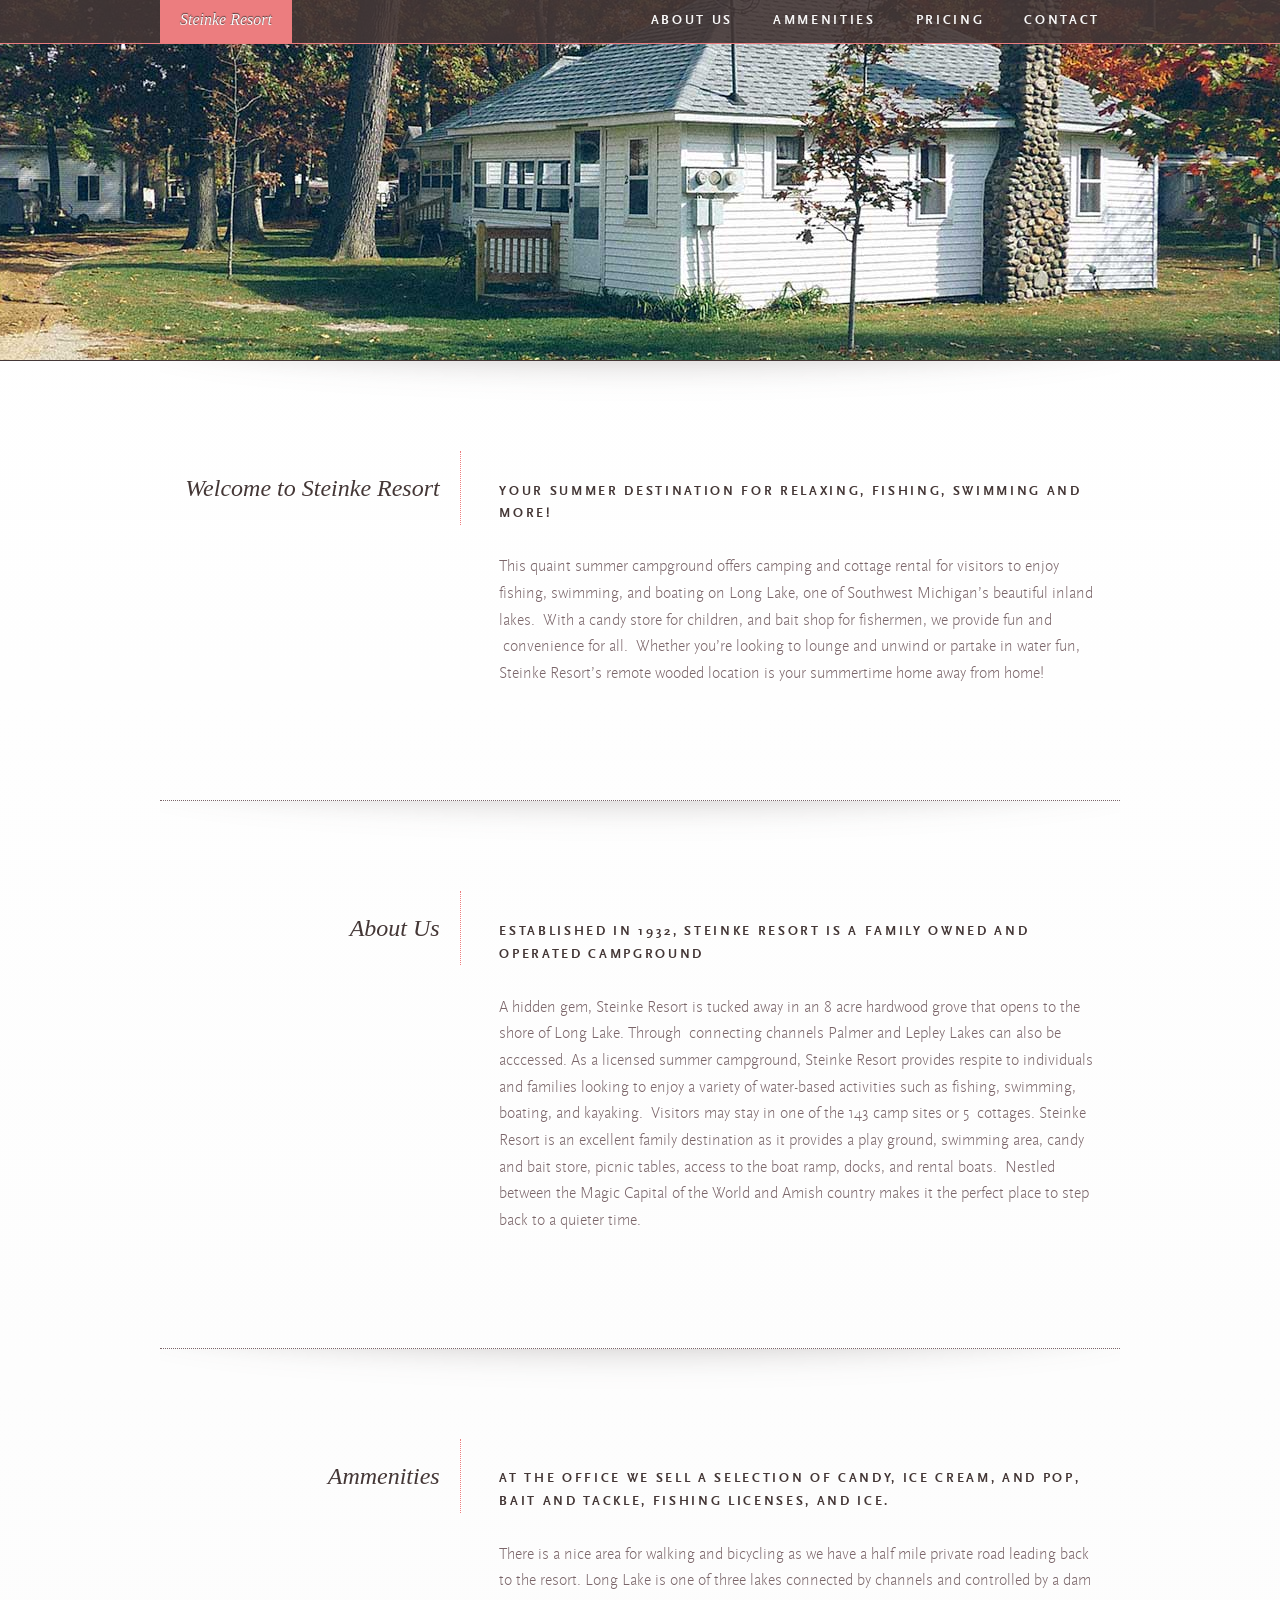
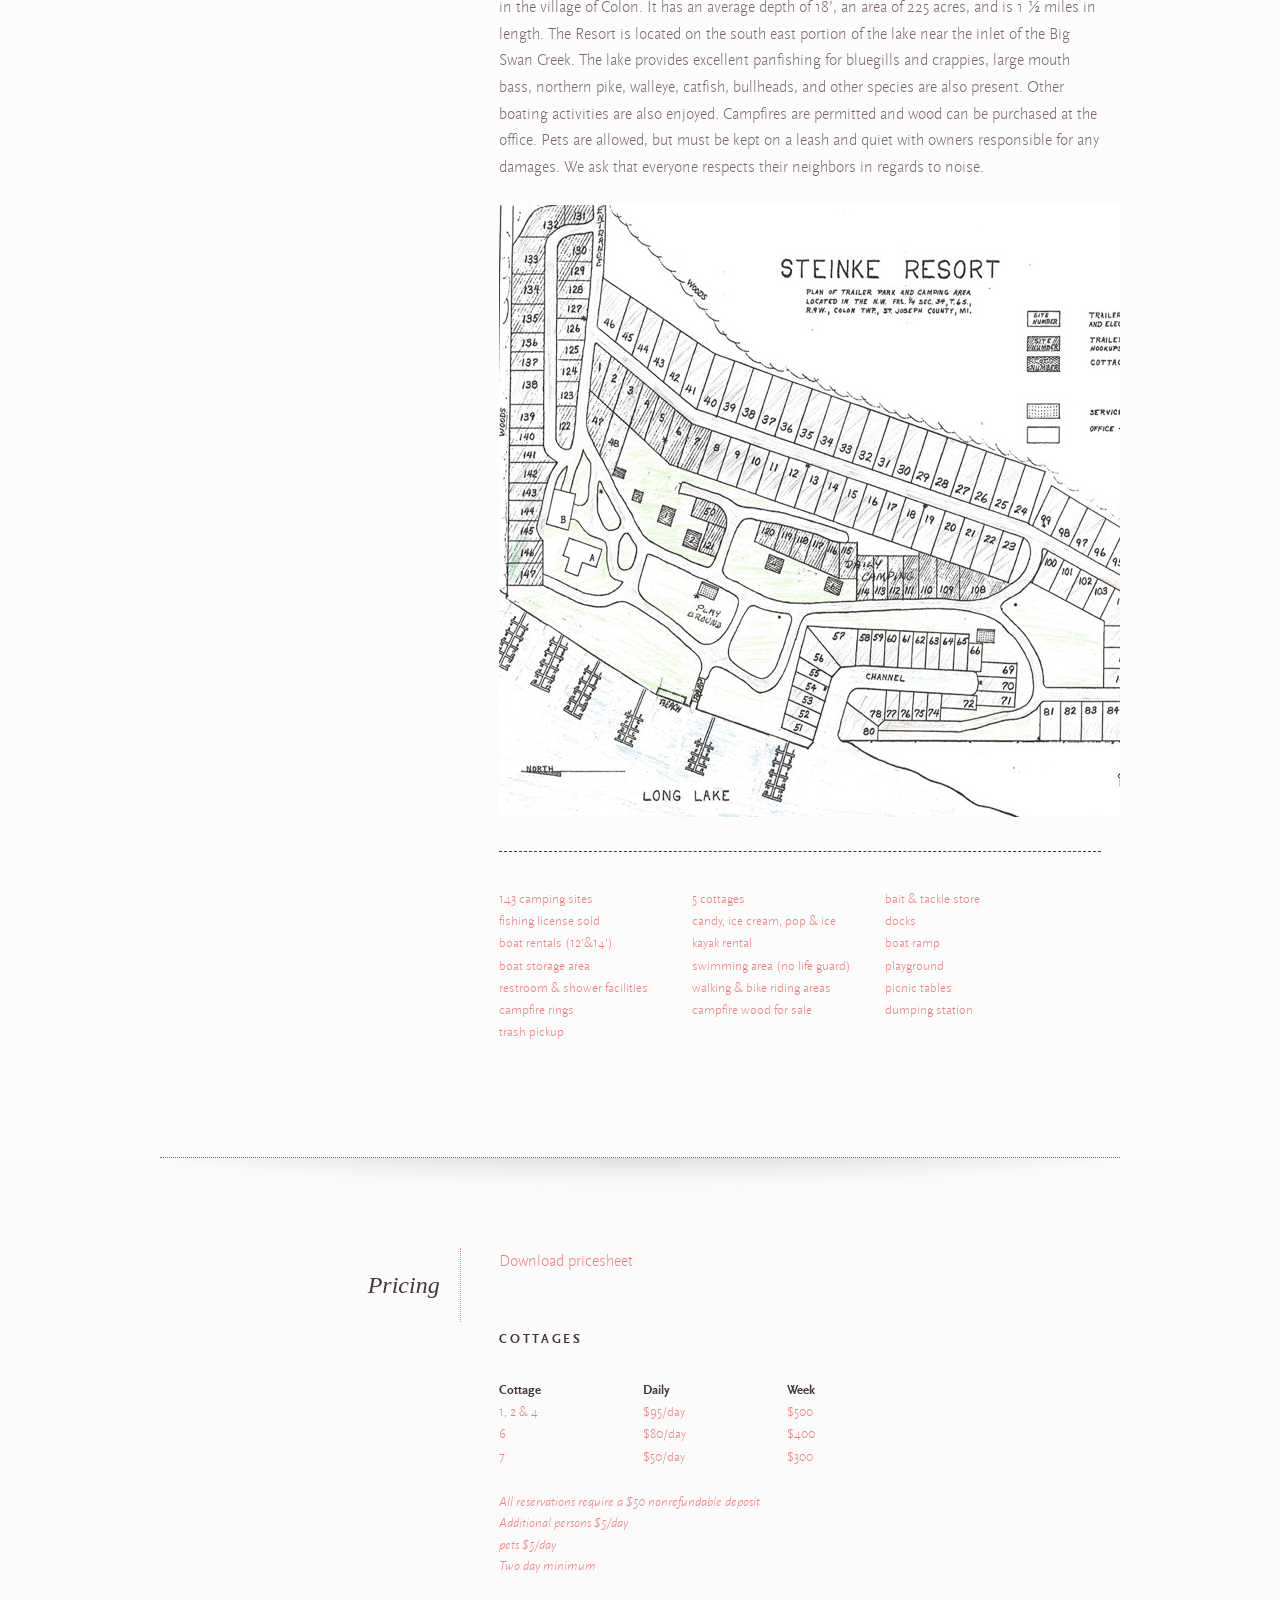
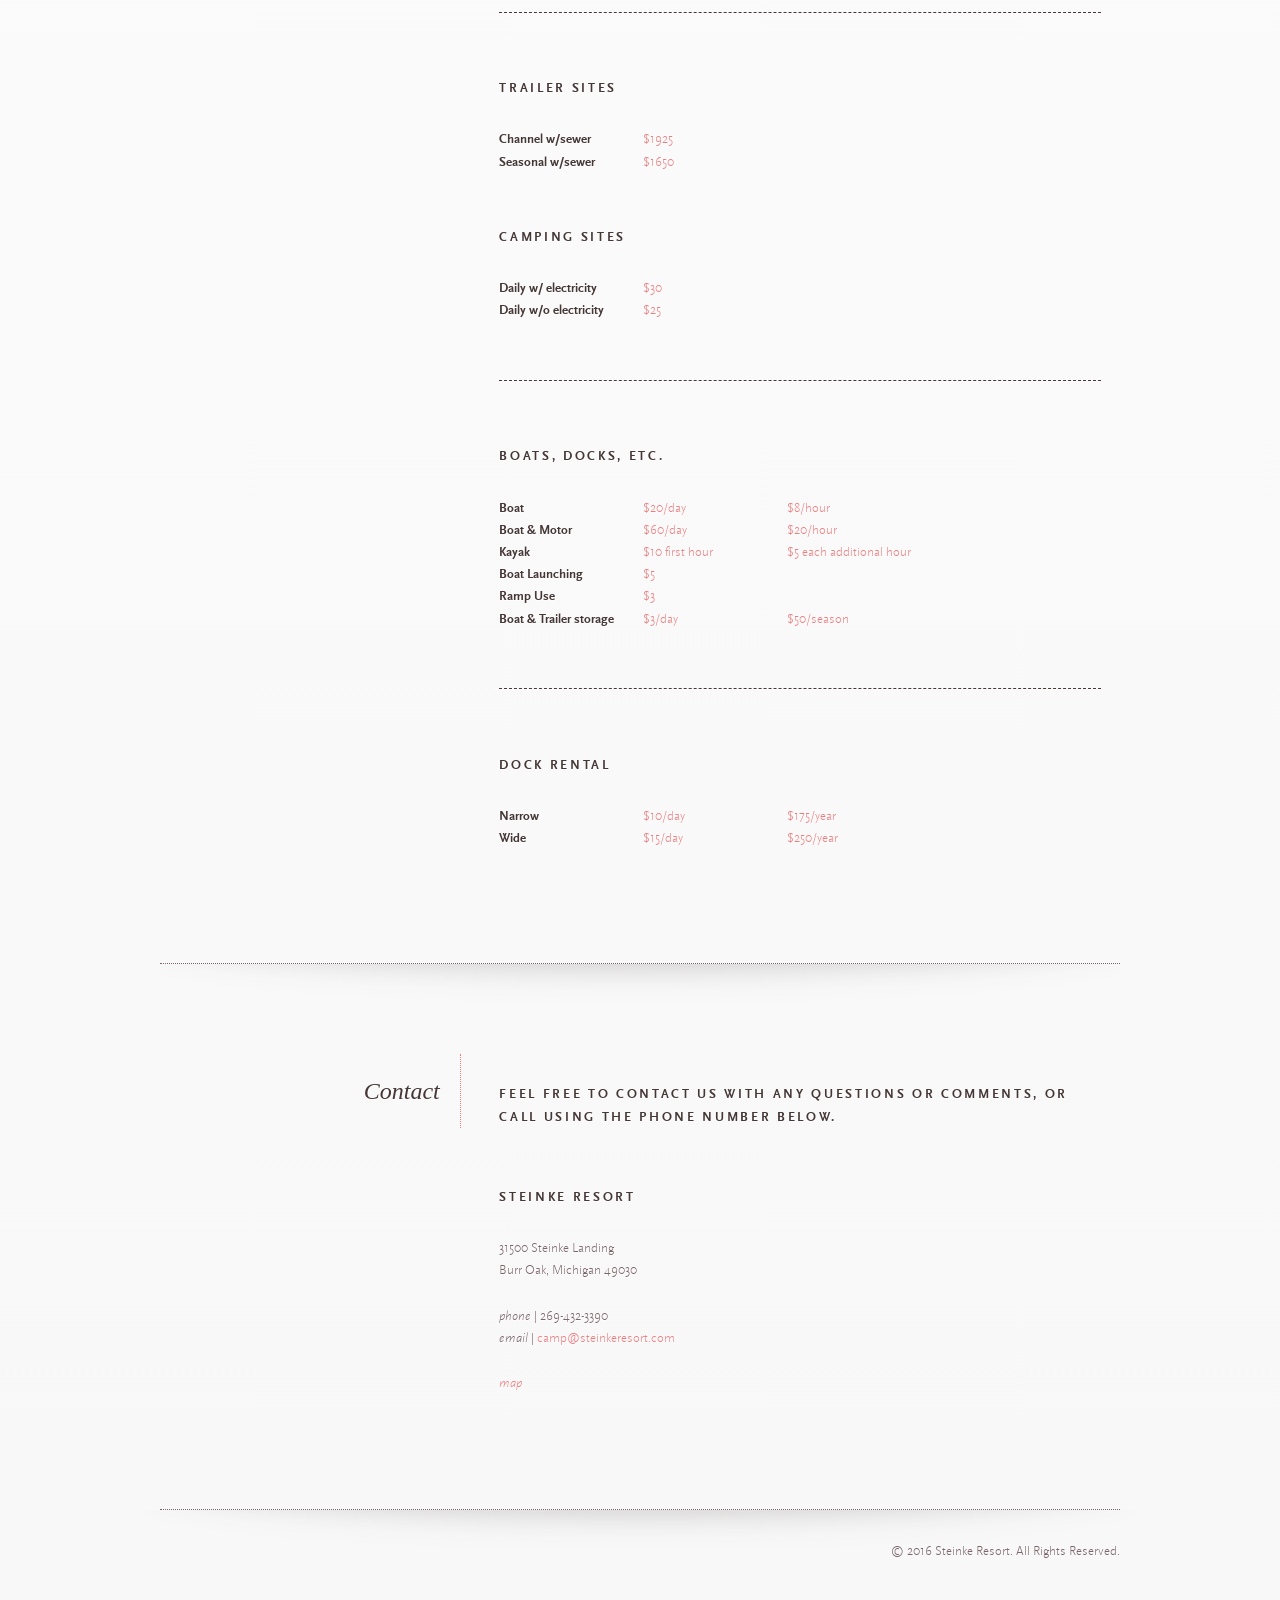
==== commit 85c2401b: "Revert "Update to newer html boilerplate" This reverts commit c363e2eb0bcfac4126bebe1cce4541072e2edc" ====
--- a/index.html
+++ b/index.html
@@ -2,253 +2,240 @@
 <html class="no-js" lang="">
 
 <head>
-    <meta charset="utf-8">
-    <title></title>
-    <meta name="description" content="">
-    <meta name="viewport" content="width=device-width, initial-scale=1">
-
-    <meta property="og:title" content="">
-    <meta property="og:type" content="">
-    <meta property="og:url" content="">
-    <meta property="og:image" content="">
-
-    <link rel="manifest" href="site.webmanifest">
-    <link rel="apple-touch-icon" href="icon.png">
-    <!-- Place favicon.ico in the root directory -->
-
-    <link rel="stylesheet" href="css/normalize.css">
-    <link rel="stylesheet" href="css/main.css">
-    <link rel="stylesheet" href="css/style.css">
-
-    <meta name="theme-color" content="#fafafa">
+  <meta charset="utf-8">
+  <meta http-equiv="x-ua-compatible" content="ie=edge">
+  <title></title>
+  <meta name="description" content="">
+  <meta name="viewport" content="width=device-width, initial-scale=1">
+
+  <link rel="apple-touch-icon" href="apple-touch-icon.png">
+  <!-- Place favicon.ico in the root directory -->
+
+  <link rel="stylesheet" href="css/normalize.css">
+  <link rel="stylesheet" href="css/main.css">
+  <link rel="stylesheet" href="css/style.css">
+  <script src="js/vendor/modernizr-2.8.3.min.js"></script>
 </head>
 
 <body class="home blog">
-    <div id="home"></div>
-    <header id="header" class="clearfix">
-        <section id="navbar">
-            <div class="center">
-                <hgroup>
-                    <h1 id="site-name" class="current"><a href="#home" title="Home">Steinke Resort</a></h1>
-                </hgroup>
-                <nav id="nav-main" role="navigation">
-                    <ul id="menu-main-navigation" class="menu">
-                        <li id="menu-item-114" class="menu-item menu-item-type-custom menu-item-object-custom menu-item-114"><a title="About Us" href="#post-78">About Us</a></li>
-                        <li id="menu-item-115" class="menu-item menu-item-type-custom menu-item-object-custom menu-item-115"><a href="#post-81">Ammenities</a></li>
-                        <li id="menu-item-116" class="menu-item menu-item-type-custom menu-item-object-custom menu-item-116"><a href="#post-84">Pricing</a></li>
-                        <li id="menu-item-117" class="menu-item menu-item-type-custom menu-item-object-custom menu-item-117"><a href="#post-87">Contact</a></li>
-                    </ul>
-                </nav>
-            </div>
-            <!-- .center -->
-        </section>
-        <!-- #navbar -->
-    </header>
-    <!-- #header -->
-
-    <div id="content" class="clearfix">
-        <section id="primary" class="center">
-            <article id="post-75" class="post-75 post type-post status-publish format-standard hentry category-welcome-to-steinke-resort clearfix">
-                <header class="entry-header">
-                    <h1 class="entry-title">Welcome to Steinke Resort</h1>
-                </header>
-                <div class="entry-content">
-                    <h2>Your summer destination for relaxing, fishing, swimming and more!</h2>
-                    <p>This quaint summer campground offers camping and cottage rental for visitors to enjoy fishing, swimming, and boating on Long Lake, one of Southwest Michigan’s beautiful inland lakes. &nbsp;With a candy store for children, and bait
-                        shop for fishermen, we provide fun and &nbsp;convenience for all. &nbsp;Whether you’re looking to lounge and unwind or partake in water fun, Steinke Resort’s remote wooded location is your summertime home away from home!</p>
-                </div>
-            </article>
-            <!-- .post -->
-
-            <article id="post-78" class="post-78 post type-post status-publish format-standard hentry category-about-us clearfix">
-                <header class="entry-header">
-                    <h1 class="entry-title">About Us</h1>
-                </header>
-                <div class="entry-content">
-                    <h2>Established in 1932, Steinke Resort is a family owned and operated campground</h2>
-                    <p>A hidden gem, Steinke Resort is tucked away in an 8 acre hardwood grove that opens to the shore of Long Lake. Through&nbsp;&nbsp;connecting channels Palmer and Lepley Lakes can also be acccessed. As a licensed summer campground, Steinke
-                        Resort provides respite to individuals and families looking to enjoy a variety of water-based activities such as fishing, swimming, boating, and kayaking. &nbsp;Visitors may stay in one of the 143 camp sites or 5 &nbsp;cottages.
-                        Steinke Resort is an excellent family destination as it provides a play ground, swimming area, candy and bait store, picnic tables, access to the boat ramp, docks, and rental boats. &nbsp;Nestled between the Magic Capital of the
-                        World and Amish country makes it the perfect place to step back to a quieter time.</p>
-                </div>
-            </article>
-            <!-- .post -->
-
-            <article id="post-81" class="post-81 post type-post status-publish format-standard hentry category-ammenities clearfix">
-                <header class="entry-header">
-                    <h1 class="entry-title">Ammenities</h1>
-                </header>
-                <div class="entry-content">
-                    <h2>At the office we sell a selection of candy, ice cream, and pop, bait and tackle, fishing licenses, and ice.</h2>
-                    <p>There is a nice area for walking and bicycling as we have a half mile private road leading back to the resort. Long Lake is one of three lakes connected by channels and controlled by a dam in the village of Colon. It has an average
-                        depth of 18’, an area of 225 acres, and is 1 ½ miles in length. The Resort is located on the south east portion of the lake near the inlet of the Big Swan Creek. The lake provides excellent panfishing for bluegills and crappies,
-                        large mouth bass, northern pike, walleye, catfish, bullheads, and other species are also present. Other boating activities are also enjoyed. Campfires are permitted and wood can be purchased at the office. Pets are allowed, but
-                        must be kept on a leash and quiet with owners responsible for any damages. We ask that everyone respects their neighbors in regards to noise.</p>
-                    <p><img width="100%" height="100%" src="img/Scan_0037.jpg"></p>
-                    <hr>
-                    <ul>
-                        <li>143 camping sites</li>
-                        <li>5 cottages</li>
-                        <li>bait &amp; tackle store</li>
-                        <li>fishing license sold</li>
-                        <li>candy, ice cream, pop &amp; ice</li>
-                        <li>docks</li>
-                        <li>boat rentals (12’&amp;14’)</li>
-                        <li>kayak rental</li>
-                        <li>boat ramp</li>
-                        <li>boat storage area</li>
-                        <li>swimming area (no life guard)</li>
-                        <li>playground</li>
-                        <li>restroom &amp; shower facilities</li>
-                        <li>walking &amp; bike riding areas</li>
-                        <li>picnic tables</li>
-                        <li>campfire rings</li>
-                        <li>campfire wood for sale</li>
-                        <li>dumping station</li>
-                        <li>trash pickup</li>
-                    </ul>
-                </div>
-            </article>
-            <!-- .post -->
-
-            <article id="post-84" class="post-84 post type-post status-publish format-standard hentry category-pricing clearfix">
-                <header class="entry-header">
-                    <h1 class="entry-title">Pricing</h1>
-                </header>
-                <div class="entry-content">
-                    <p><a href="img/Scan_0163.pdf">Download pricesheet</a>
-                        <h2>Cottages</h2>
-                        <ul>
-                            <li><strong>Cottage</strong></li>
-                            <li>1, 2 &amp; 4</li>
-                            <li>6</li>
-                            <li>7</li>
-                        </ul>
-                        <ul>
-                            <li><strong>Daily</strong></li>
-                            <li>$95/day</li>
-                            <li>$80/day</li>
-                            <li>$50/day</li>
-                        </ul>
-                        <ul>
-                            <li><strong>Week</strong></li>
-                            <li>$500</li>
-                            <li>$400</li>
-                            <li>$300</li>
-                        </ul>
-                        <p class="salmon-text">All reservations require a $50 nonrefundable deposit<br> Additional persons $5/day<br> pets $5/day<br> Two day minimum</p>
-                        <hr>
-                        <h2>Trailer Sites</h2>
-                        <ul>
-                            <li><strong>Channel w/sewer</strong></li>
-                            <li><strong>Seasonal w/sewer</strong></li>
-                        </ul>
-                        <ul>
-                            <li>$1925</li>
-                            <li>$1650</li>
-                        </ul>
-                        <h2>Camping Sites</h2>
-                        <ul>
-                            <li><strong>Daily w/ electricity</strong></li>
-                            <li><strong>Daily w/o electricity</strong></li>
-                        </ul>
-                        <ul>
-                            <li>$30</li>
-                            <li>$25</li>
-                        </ul>
-                        <hr>
-                        <h2>Boats, docks, etc.</h2>
-                        <ul>
-                            <li><strong>Boat</strong></li>
-                            <li><strong>Boat &amp; Motor</strong></li>
-                            <li><strong>Kayak</strong></li>
-                            <li><strong>Boat Launching</strong></li>
-                            <li><strong>Ramp Use</strong></li>
-                            <li><strong>Boat & Trailer storage</strong></li>
-                        </ul>
-                        <ul>
-                            <li>$20/day</li>
-                            <li>$60/day</li>
-                            <li>$10 first hour</li>
-                            <li>$5</li>
-                            <li>$3</li>
-                            <li>$3/day</li>
-                        </ul>
-                        <ul>
-                            <li>$8/hour</li>
-                            <li>$20/hour</li>
-                            <li>$5 each additional hour</li>
-                            <li>&nbsp;</li>
-                            <li>&nbsp;</li>
-                            <li>$50/season</li>
-                        </ul>
-                        <hr>
-                        <h2>Dock Rental</h2>
-                        <ul>
-                            <li><strong>Narrow</strong></li>
-                            <li><strong>Wide</strong></li>
-                        </ul>
-                        <ul>
-                            <li>$10/day</li>
-                            <li>$15/day</li>
-                        </ul>
-                        <ul>
-                            <li>$175/year</li>
-                            <li>$250/year</li>
-                        </ul>
-                </div>
-            </article>
-            <!-- .post -->
-
-            <article id="post-87" class="post-87 post type-post status-publish format-standard hentry category-contact-us clearfix">
-                <header class="entry-header">
-                    <h1 class="entry-title">Contact</h1>
-                </header>
-                <div class="entry-content">
-                    <h2>Feel free to contact us with any questions or comments, or call using the phone number below.</h2>
-                    <h2>Steinke Resort</h2>
-                    <ul>
-                        <li>31500 Steinke Landing</li>
-                        <li>Burr Oak, Michigan 49030</li>
-                    </ul>
-                    <ul>
-                        <li><em>phone</em> | 269-432-3390</li>
-                        <li><em>email</em> |&nbsp;<a title="email" href="mailto:camp@steinkeresort.com">camp@steinkeresort.com</a></li>
-                    </ul>
-                    <p class="salmon-text"><a href="https://maps.google.com/maps?f=q&amp;source=s_q&amp;hl=en&amp;geocode=&amp;q=Steinke+Resort,+Burr+Oak,+MI&amp;aq=0&amp;oq=steinke+resort,&amp;sll=37.0625,-95.677068&amp;sspn=56.899383,114.169922&amp;vpsrc=0&amp;ie=UTF8&amp;hq=Steinke+Resort,&amp;hnear=Burr+Oak,+St+Joseph,+Michigan&amp;t=m&amp;z=12&amp;iwloc=A&amp;cid=5563288202340062681"
-                            target="_blank">map</a></p>
-                </div>
-            </article>
-            <!-- .post -->
-
-        </section>
-        <!-- #primary -->
-
+  <div id="home"></div>
+  <header id="header" class="clearfix">
+    <section id="navbar">
+      <div class="center">
+        <hgroup>
+          <h1 id="site-name" class="current"><a href="#home" title="Home">Steinke Resort</a></h1>
+        </hgroup>
+        <nav id="nav-main" role="navigation">
+          <ul id="menu-main-navigation" class="menu">
+            <li id="menu-item-114" class="menu-item menu-item-type-custom menu-item-object-custom menu-item-114"><a title="About Us" href="#post-78">About Us</a></li>
+            <li id="menu-item-115" class="menu-item menu-item-type-custom menu-item-object-custom menu-item-115"><a href="#post-81">Ammenities</a></li>
+            <li id="menu-item-116" class="menu-item menu-item-type-custom menu-item-object-custom menu-item-116"><a href="#post-84">Pricing</a></li>
+            <li id="menu-item-117" class="menu-item menu-item-type-custom menu-item-object-custom menu-item-117"><a href="#post-87">Contact</a></li>
+          </ul>
+        </nav>
+      </div>
+      <!-- .center -->
+    </section>
+    <!-- #navbar -->
+  </header>
+  <!-- #header -->
+
+  <div id="content" class="clearfix">
+
+    <section id="primary" class="center">
+
+
+      <article id="post-75" class="post-75 post type-post status-publish format-standard hentry category-welcome-to-steinke-resort clearfix">
+        <header class="entry-header">
+          <h1 class="entry-title">Welcome to Steinke Resort</h1>
+        </header>
+        <div class="entry-content">
+          <h2>Your summer destination for relaxing, fishing, swimming and more!</h2>
+          <p>This quaint summer campground offers camping and cottage rental for visitors to enjoy fishing, swimming, and boating on Long Lake, one of Southwest Michigan’s beautiful inland lakes. &nbsp;With a candy store for children, and bait shop for fishermen,
+            we provide fun and &nbsp;convenience for all. &nbsp;Whether you’re looking to lounge and unwind or partake in water fun, Steinke Resort’s remote wooded location is your summertime home away from home!</p>
+        </div>
+      </article>
+      <!-- .post -->
+
+      <article id="post-78" class="post-78 post type-post status-publish format-standard hentry category-about-us clearfix">
+        <header class="entry-header">
+          <h1 class="entry-title">About Us</h1>
+        </header>
+        <div class="entry-content">
+          <h2>Established in 1932, Steinke Resort is a family owned and operated campground</h2>
+          <p>A hidden gem, Steinke Resort is tucked away in an 8 acre hardwood grove that opens to the shore of Long Lake. Through&nbsp;&nbsp;connecting channels Palmer and Lepley Lakes can also be acccessed. As a licensed summer campground, Steinke Resort
+            provides respite to individuals and families looking to enjoy a variety of water-based activities such as fishing, swimming, boating, and kayaking. &nbsp;Visitors may stay in one of the 143 camp sites or 5 &nbsp;cottages. Steinke Resort is
+            an excellent family destination as it provides a play ground, swimming area, candy and bait store, picnic tables, access to the boat ramp, docks, and rental boats. &nbsp;Nestled between the Magic Capital of the World and Amish country makes
+            it the perfect place to step back to a quieter time.</p>
+        </div>
+      </article>
+      <!-- .post -->
+
+      <article id="post-81" class="post-81 post type-post status-publish format-standard hentry category-ammenities clearfix">
+        <header class="entry-header">
+          <h1 class="entry-title">Ammenities</h1>
+        </header>
+        <div class="entry-content">
+          <h2>At the office we sell a selection of candy, ice cream, and pop, bait and tackle, fishing licenses, and ice.</h2>
+          <p>There is a nice area for walking and bicycling as we have a half mile private road leading back to the resort. Long Lake is one of three lakes connected by channels and controlled by a dam in the village of Colon. It has an average depth of
+            18’, an area of 225 acres, and is 1 ½ miles in length. The Resort is located on the south east portion of the lake near the inlet of the Big Swan Creek. The lake provides excellent panfishing for bluegills and crappies, large mouth bass, northern
+            pike, walleye, catfish, bullheads, and other species are also present. Other boating activities are also enjoyed. Campfires are permitted and wood can be purchased at the office. Pets are allowed, but must be kept on a leash and quiet with
+            owners responsible for any damages. We ask that everyone respects their neighbors in regards to noise.</p>
+            <p><img src="img/Scan_0037.jpg"></p>
+          <hr>
+          <ul>
+            <li>143 camping sites</li>
+            <li>5 cottages</li>
+            <li>bait &amp; tackle store</li>
+            <li>fishing license sold</li>
+            <li>candy, ice cream, pop &amp; ice</li>
+            <li>docks</li>
+            <li>boat rentals (12’&amp;14’)</li>
+            <li>kayak rental</li>
+            <li>boat ramp</li>
+            <li>boat storage area</li>
+            <li>swimming area (no life guard)</li>
+            <li>playground</li>
+            <li>restroom &amp; shower facilities</li>
+            <li>walking &amp; bike riding areas</li>
+            <li>picnic tables</li>
+            <li>campfire rings</li>
+            <li>campfire wood for sale</li>
+            <li>dumping station</li>
+            <li>trash pickup</li>
+          </ul>
+        </div>
+      </article>
+      <!-- .post -->
+
+      <article id="post-84" class="post-84 post type-post status-publish format-standard hentry category-pricing clearfix">
+        <header class="entry-header">
+          <h1 class="entry-title">Pricing</h1>
+        </header>
+        <div class="entry-content">
+          <p><a href="img/Scan_0163.pdf">Download pricesheet</a>
+          <h2>Cottages</h2>
+          <ul>
+            <li><strong>Cottage</strong></li>
+            <li>1, 2 &amp; 4</li>
+            <li>6</li>
+            <li>7</li>
+          </ul>
+          <ul>
+            <li><strong>Daily</strong></li>
+            <li>$95/day</li>
+            <li>$80/day</li>
+            <li>$50/day</li>
+          </ul>
+          <ul>
+            <li><strong>Week</strong></li>
+            <li>$500</li>
+            <li>$400</li>
+            <li>$300</li>
+          </ul>
+          <p class="salmon-text">All reservations require a $50 nonrefundable deposit<br> Additional persons $5/day<br> pets $5/day<br> Two day minimum</p>
+          <hr>
+          <h2>Trailer Sites</h2>
+          <ul>
+            <li><strong>Channel w/sewer</strong></li>
+            <li><strong>Seasonal w/sewer</strong></li>
+          </ul>
+          <ul>
+            <li>$1925</li>
+            <li>$1650</li>
+          </ul>
+          <h2>Camping Sites</h2>
+          <ul>
+            <li><strong>Daily w/ electricity</strong></li>
+            <li><strong>Daily w/o electricity</strong></li>
+          </ul>
+          <ul>
+            <li>$30</li>
+            <li>$25</li>
+          </ul>
+          <hr>
+          <h2>Boats, docks, etc.</h2>
+          <ul>
+            <li><strong>Boat</strong></li>
+            <li><strong>Boat &amp; Motor</strong></li>
+            <li><strong>Kayak</strong></li>
+            <li><strong>Boat Launching</strong></li>
+            <li><strong>Ramp Use</strong></li>
+            <li><strong>Boat & Trailer storage</strong></li>
+          </ul>
+          <ul>
+            <li>$20/day</li>
+            <li>$60/day</li>
+            <li>$10 first hour</li>
+            <li>$5</li>
+            <li>$3</li>
+            <li>$3/day</li>
+          </ul>
+          <ul>
+            <li>$8/hour</li>
+            <li>$20/hour</li>
+            <li>$5 each additional hour</li>
+            <li>&nbsp;</li>
+            <li>&nbsp;</li>
+            <li>$50/season</li>
+          </ul>
+          <hr>
+          <h2>Dock Rental</h2>
+          <ul>
+            <li><strong>Narrow</strong></li>
+            <li><strong>Wide</strong></li>
+          </ul>
+          <ul>
+            <li>$10/day</li>
+            <li>$15/day</li>
+          </ul>
+          <ul>
+            <li>$175/year</li>
+            <li>$250/year</li>
+          </ul>
+        </div>
+      </article>
+      <!-- .post -->
+
+      <article id="post-87" class="post-87 post type-post status-publish format-standard hentry category-contact-us clearfix">
+        <header class="entry-header">
+          <h1 class="entry-title">Contact</h1>
+        </header>
+        <div class="entry-content">
+          <h2>Feel free to contact us with any questions or comments, or call using the phone number below.</h2>
+          <h2>Steinke Resort</h2>
+          <ul>
+            <li>31500 Steinke Landing</li>
+            <li>Burr Oak, Michigan 49030</li>
+          </ul>
+          <ul>
+            <li><em>phone</em> | 269-432-3390</li>
+            <li><em>email</em> |&nbsp;<a title="email" href="mailto:camp@steinkeresort.com">camp@steinkeresort.com</a></li>
+          </ul>
+          <p class="salmon-text"><a href="https://maps.google.com/maps?f=q&amp;source=s_q&amp;hl=en&amp;geocode=&amp;q=Steinke+Resort,+Burr+Oak,+MI&amp;aq=0&amp;oq=steinke+resort,&amp;sll=37.0625,-95.677068&amp;sspn=56.899383,114.169922&amp;vpsrc=0&amp;ie=UTF8&amp;hq=Steinke+Resort,&amp;hnear=Burr+Oak,+St+Joseph,+Michigan&amp;t=m&amp;z=12&amp;iwloc=A&amp;cid=5563288202340062681"
+              target="_blank">map</a></p>
+        </div>
+      </article>
+      <!-- .post -->
+
+    </section>
+    <!-- #primary -->
+
+  </div>
+  <!-- #content -->
+  <footer id="footer" class="clearfix">
+    <div class="center">
+      <p class="colophon">© 2016 Steinke Resort. All Rights Reserved.</p>
     </div>
-    <!-- #content -->
-    <footer id="footer" class="clearfix">
-        <div class="center">
-            <p class="colophon">© 2016 Steinke Resort. All Rights Reserved.</p>
-        </div>
-        <!-- .center -->
-    </footer>
-    <!--#footer -->
-    <script src="js/vendor/modernizr-3.11.2.min.js"></script>
-    <script src="js/plugins.js"></script>
-    <script src="js/main.js"></script>
+    <!-- .center -->
+  </footer>
+  <!--#footer -->
     <!-- Google Analytics: change UA-XXXXX-Y to be your site's ID. -->
     <script>
-        window.ga = function() {
-            ga.q.push(arguments)
-        };
-        ga.q = [];
-        ga.l = +new Date;
-        ga('create', 'UA-32477355-1', 'auto');
-        ga('set', 'anonymizeIp', true);
-        ga('set', 'transport', 'beacon');
-        ga('send', 'pageview')
+      window.ga = function () { ga.q.push(arguments) }; ga.q = []; ga.l = +new Date;
+      ga('create', 'UA-32477355-1', 'auto'); ga('set', 'anonymizeIp', true); ga('set', 'transport', 'beacon'); ga('send', 'pageview')
     </script>
     <script src="https://www.google-analytics.com/analytics.js" async></script>
 </body>
 
-</html>+</html>
--- a/css/style.css
+++ b/css/style.css
@@ -1,842 +1 @@
-@font-face {
-    font-family: 'ScalaSansBold';
-    src: url("../fonts/scalasans-bold-webfont.eot");
-    src: url("../fonts/scalasans-bold-webfont.eot?#iefix") format("embedded-opentype"), url("../fonts/scalasans-bold-webfont.woff") format("woff"), url("../fonts/scalasans-bold-webfont.ttf") format("truetype");
-    font-weight: normal;
-    font-style: normal
-}
-
-@font-face {
-    font-family: 'ScalaSansLightItalic';
-    src: url("../fonts/scalasans-lightitalic-webfont.eot");
-    src: url("../fonts/scalasans-lightitalic-webfont.eot?#iefix") format("embedded-opentype"), url("../fonts/scalasans-lightitalic-webfont.woff") format("woff"), url("../fonts/scalasans-lightitalic-webfont.ttf") format("truetype");
-    font-weight: normal;
-    font-style: normal
-}
-
-@font-face {
-    font-family: 'ScalaSansLightRegular';
-    src: url("../fonts/scalasanslight-webfont.eot");
-    src: url("../fonts/scalasanslight-webfont.eot?#iefix") format("embedded-opentype"), url("../fonts/scalasanslight-webfont.woff") format("woff"), url("../fonts/scalasanslight-webfont.ttf") format("truetype");
-    font-weight: normal;
-    font-style: normal
-}
-
-article,
-aside,
-details,
-figcaption,
-figure,
-footer,
-header,
-hgroup,
-nav,
-section {
-    display: block
-}
-
-audio,
-canvas,
-video {
-    display: inline-block;
-    *display: inline;
-    *zoom: 1
-}
-
-audio:not([controls]) {
-    display: none
-}
-
-[hidden] {
-    display: none
-}
-
-body,
-div,
-dl,
-dt,
-dd,
-ul,
-ol,
-li,
-h1,
-h2,
-h3,
-h4,
-h5,
-h6,
-pre,
-form,
-fieldset,
-input,
-textarea,
-p,
-blockquote,
-th,
-td {
-    margin: 0;
-    padding: 0
-}
-
-html {
-    font-size: 100%;
-    -webkit-text-size-adjust: 100%;
-    -ms-text-size-adjust: 100%
-}
-
-html,
-button,
-input,
-select,
-textarea {
-    font-family: sans-serif;
-    color: #7a6569
-}
-
-body {
-    background-color: #f8f8f8;
-    font-family: 'ScalaSansLightRegular', Arial, sans-serif;
-    background: -webkit-gradient(linear, 0% 0%, 0% 100%, from(#f8f8f8), to(#fff));
-    background: -webkit-linear-gradient(top, #fff, #f8f8f8);
-    background: -moz-linear-gradient(top, #fff, #f8f8f8);
-    background: -ms-linear-gradient(top, #fff, #f8f8f8);
-    background: -o-linear-gradient(top, #fff, #f8f8f8);
-    font-size: 100%;
-    line-height: 1.66667
-}
-
-::-moz-selection {
-    background: #ec7d7f;
-    color: #f8f8f8;
-    text-shadow: none
-}
-
-::selection {
-    background: #ec7d7f;
-    color: #f8f8f8;
-    text-shadow: none
-}
-
-a {
-    color: #ec7d7f;
-    text-decoration: none
-}
-
-a:visited {
-    color: #ec7d7f
-}
-
-a:hover {
-    color: #e55153;
-    -webkit-transition: all .15s ease-in-out;
-    -moz-transition: all .15s ease-in-out;
-    -o-transition: all .15s ease-in-out;
-    -ms-transition: all .15s ease-in-out;
-    transition: all .15s ease-in-out
-}
-
-a:focus {
-    outline: thin dotted
-}
-
-a:hover,
-a:active {
-    outline: 0
-}
-
-abbr[title] {
-    border-bottom: 1px dotted
-}
-
-b,
-strong {
-    font-weight: bold
-}
-
-blockquote {
-    margin: 1em 40px
-}
-
-dfn {
-    font-style: italic
-}
-
-hr {
-    display: block;
-    height: 0px;
-    border: 0;
-    border-top: 1px dashed #443736;
-    border-bottom: 1px dashed #fff;
-    margin: 2.16692em 0;
-    padding: 0;
-    text-shadow: -1px -1px #fff
-}
-
-ins {
-    background: #ff9;
-    color: #000;
-    text-decoration: none
-}
-
-mark {
-    background: #ff0;
-    color: #000;
-    font-style: italic;
-    font-weight: bold
-}
-
-pre,
-code,
-kbd,
-samp {
-    font-family: monospace, serif;
-    _font-family: 'courier new', monospace;
-    font-size: 1em
-}
-
-pre {
-    white-space: pre;
-    white-space: pre-wrap;
-    word-wrap: break-word
-}
-
-q {
-    quotes: none
-}
-
-q:before,
-q:after {
-    content: "";
-    content: none
-}
-
-small {
-    font-size: 85%
-}
-
-sub,
-sup {
-    font-size: 75%;
-    line-height: 0;
-    position: relative;
-    vertical-align: baseline
-}
-
-sup {
-    top: -0.5em
-}
-
-sub {
-    bottom: -0.25em
-}
-
-dd {
-    margin: 0
-}
-
-ul,
-ol,
-nav ul,
-nav ol {
-    list-style: none;
-    list-style-image: none;
-    margin: 0;
-    padding: 0
-}
-
-.content ul,
-ol {
-    margin-bottom: 24px
-}
-
-img {
-    border: 0;
-    -ms-interpolation-mode: bicubic;
-    vertical-align: middle
-}
-
-svg:not(:root) {
-    overflow: hidden
-}
-
-figure {
-    margin: 0
-}
-
-form {
-    margin: 0
-}
-
-fieldset {
-    border: 0;
-    margin: 0;
-    padding: 0
-}
-
-label {
-    cursor: pointer
-}
-
-legend {
-    border: 0;
-    *margin-left: -7px;
-    padding: 0;
-    white-space: normal
-}
-
-button,
-input,
-select,
-textarea {
-    font-size: 100%;
-    margin: 0;
-    vertical-align: baseline;
-    *vertical-align: middle
-}
-
-button,
-input {
-    line-height: normal
-}
-
-button,
-input[type="button"],
-input[type="reset"],
-input[type="submit"] {
-    cursor: pointer;
-    -webkit-appearance: button;
-    *overflow: visible
-}
-
-button[disabled],
-input[disabled] {
-    cursor: default
-}
-
-input[type="checkbox"],
-input[type="radio"] {
-    box-sizing: border-box;
-    padding: 0;
-    *width: 13px;
-    *height: 13px
-}
-
-input[type="search"] {
-    -webkit-appearance: textfield;
-    -moz-box-sizing: content-box;
-    -webkit-box-sizing: content-box;
-    box-sizing: content-box
-}
-
-input[type="search"]::-webkit-search-decoration,
-input[type="search"]::-webkit-search-cancel-button {
-    -webkit-appearance: none
-}
-
-button::-moz-focus-inner,
-input::-moz-focus-inner {
-    border: 0;
-    padding: 0
-}
-
-textarea {
-    overflow: auto;
-    vertical-align: top;
-    resize: vertical
-}
-
-input:invalid,
-textarea:invalid {
-    background-color: #f0dddd
-}
-
-table {
-    border-collapse: collapse;
-    border-spacing: 0
-}
-
-td {
-    vertical-align: top
-}
-
-.chromeframe {
-    margin: 0.2em 0;
-    background: #ccc;
-    color: black;
-    padding: 0.2em 0
-}
-
-.ir {
-    border: 0;
-    font: 0/0 a;
-    text-shadow: none;
-    color: transparent;
-    background-color: transparent
-}
-
-.hidden {
-    display: none !important;
-    visibility: hidden
-}
-
-.visuallyhidden {
-    border: 0;
-    clip: rect(0 0 0 0);
-    height: 1px;
-    margin: -1px;
-    overflow: hidden;
-    padding: 0;
-    position: absolute;
-    width: 1px
-}
-
-.visuallyhidden.focusable:active,
-.visuallyhidden.focusable:focus {
-    clip: auto;
-    height: auto;
-    margin: 0;
-    overflow: visible;
-    position: static;
-    width: auto
-}
-
-.invisible {
-    visibility: hidden
-}
-
-@media print {
-    * {
-        background: transparent !important;
-        color: black !important;
-        box-shadow: none !important;
-        text-shadow: none !important
-    }
-    a,
-    a:visited {
-        text-decoration: underline
-    }
-    a[href]:after {
-        content: " (" attr(href) ")"
-    }
-    abbr[title]:after {
-        content: " (" attr(title) ")"
-    }
-    .ir a:after,
-    a[href^="javascript:"]:after,
-    a[href^="#"]:after {
-        content: ""
-    }
-    pre,
-    blockquote {
-        border: 1px solid #999;
-        page-break-inside: avoid
-    }
-    thead {
-        display: table-header-group
-    }
-    tr,
-    img {
-        page-break-inside: avoid
-    }
-    @page {
-        margin: 0.5cm
-    }
-    p,
-    h2,
-    h3 {
-        orphans: 3;
-        widows: 3
-    }
-    h2,
-    h3 {
-        page-break-after: avoid
-    }
-}
-
-body {
-    width: 100%;
-    *zoom: 1
-}
-
-body:before,
-body:after {
-    content: "";
-    display: table
-}
-
-body:after {
-    clear: both
-}
-
-h1,
-h2 {
-    color: #443736;
-    font-style: normal;
-    font-weight: normal;
-    margin-top: 0;
-    margin-bottom: 0
-}
-
-h1 {
-    font-family: "Minion Pro", Times, serif;
-    border-right: 1px dotted #ec7d7f;
-    color: #443736;
-    font-size: 1.5em;
-    font-weight: normal;
-    padding: 17px 20px 17px 0;
-    font-style: italic;
-    text-align: right
-}
-
-h2 {
-    font-family: 'ScalaSansBold', Arial, sans-serif;
-    letter-spacing: 0.2em;
-    font-size: 0.833333em;
-    padding: 2.16692em 0;
-    text-transform: uppercase
-}
-
-p {
-    margin-bottom: 24px
-}
-
-strong {
-    font-family: 'ScalaSansBold', Arial, sans-serif;
-    color: #443736;
-    font-style: normal;
-    font-weight: normal
-}
-
-em {
-    font-family: 'ScalaSansLightItalic', Arial, sans-serif;
-    font-style: normal;
-    font-weight: normal
-}
-
-.salmon-text {
-    font-family: 'ScalaSansLightItalic', Arial, sans-serif;
-    font-size: 0.8em;
-    color: #ec7d7f
-}
-
-.center {
-    max-width: 960px;
-    margin: 0 auto;
-    overflow: hidden
-}
-
-#header {
-    background: #443736 url("../img/bg-header.jpg") 50% top no-repeat;
-    height: 360px;
-    position: relative
-}
-
-#navbar {
-    background: #443736;
-    background: rgba(68, 55, 54, 0.9);
-    border-bottom: 1px solid #ec7d7f;
-    min-height: 40px;
-    position: fixed;
-    width: 100%;
-    z-index: 10
-}
-
-#navbar a {
-    text-shadow: 0 -1px 1px #443736;
-    color: #f8f8f8;
-    display: block;
-    padding: 0 20px;
-    z-index: 1
-}
-
-#navbar hgroup #site-name {
-    border: none;
-    font-size: 1em;
-    float: left;
-    line-height: 40px;
-    padding: 0px;
-    text-align: left
-}
-
-#navbar hgroup #site-name a {
-    z-index: 1
-}
-
-#navbar hgroup #site-name:hover,
-#navbar hgroup #site-name:active,
-#navbar hgroup #site-name.current {
-    text-shadow: 0 -1px 1px #e55153;
-    border-bottom: 3px solid #ec7d7f
-}
-
-#navbar hgroup #site-name.current {
-    background: #ec7d7f;
-    -moz-box-shadow: 0 0 30px #443736;
-    -webkit-box-shadow: 0 0 30px #443736;
-    box-shadow: 0 0 30px #443736;
-    z-index: 10
-}
-
-#nav-main {
-    font-size: 0.833333em;
-    line-height: 40px
-}
-
-#nav-main ul {
-    float: right
-}
-
-#nav-main ul li {
-    float: left;
-    position: relative
-}
-
-#nav-main ul li a {
-    font-family: 'ScalaSansBold', Arial, sans-serif;
-    letter-spacing: 0.2em;
-    text-transform: uppercase;
-    z-index: 1
-}
-
-#nav-main ul li:hover,
-#nav-main ul li:active,
-#nav-main ul li.current {
-    text-shadow: 0 -1px 1px #e55153;
-    border-bottom: 3px solid #ec7d7f
-}
-
-#nav-main ul li.current {
-    background: #ec7d7f;
-    -moz-box-shadow: 0 0 20px #443736;
-    -webkit-box-shadow: 0 0 20px #443736;
-    box-shadow: 0 0 20px #443736;
-    z-index: 10
-}
-
-#content {
-    border-top: 1px solid #443736;
-    text-shadow: 0 1px 1px #fff
-}
-
-#content ul {
-    font-size: 0.833333em;
-    margin-bottom: 24px
-}
-
-article {
-    *zoom: 1;
-    background: url("../img/shadow.png") no-repeat 50% top;
-    border-bottom: 1px dotted #7a6569;
-    padding: 90px 0;
-    position: relative
-}
-
-article:before,
-article:after {
-    content: "";
-    display: table
-}
-
-article:after {
-    clear: both
-}
-
-article.category-pricing ul {
-    display: inline-block;
-    width: 130px;
-    margin-right: 10px
-}
-
-article.category-pricing ul li {
-    color: #ec7d7f
-}
-
-article.category-pricing ul li:last-child {
-    margin-right: 0
-}
-
-article.category-ammenities li {
-    color: #ec7d7f;
-    display: inline-block;
-    margin-right: 30px;
-    width: 160px
-}
-
-.error-page h2 {
-    text-align: center
-}
-
-.entry-header {
-    display: inline;
-    float: left;
-    width: 29.31727%;
-    margin: 0 2.00803%
-}
-
-.entry-content {
-    display: inline;
-    float: left;
-    width: 62.6506%;
-    margin: 0 2.00803%
-}
-
-.wpcf7-form {
-    font-size: 0.833333em;
-    line-height: 1.66667
-}
-
-.wpcf7-form input[type='text'],
-.wpcf7-form textarea {
-    border: 1px solid #443736;
-    padding: 5px;
-    width: 300px
-}
-
-.wpcf7-form input[type='submit'] {
-    text-shadow: 0 -1px 1px #e55153;
-    border-radius: 3px;
-    display: inline-block;
-    text-align: center;
-    color: #f8f8f8;
-    background: #ec7d7f;
-    border: none;
-    line-height: 1;
-    padding: 10px 20px
-}
-
-.wpcf7-form input[type='submit']:hover {
-    background: #e55153;
-    -webkit-transition: all .15s ease-in-out;
-    -moz-transition: all .15s ease-in-out;
-    -o-transition: all .15s ease-in-out;
-    -ms-transition: all .15s ease-in-out;
-    transition: all .15s ease-in-out
-}
-
-#footer {
-    background: url("../img/shadow.png") no-repeat 50% top;
-    font-size: 0.833333em;
-    padding: 30px 0;
-    display: inline;
-    float: left;
-    width: 95.98394%;
-    margin: 0 2.00803%
-}
-
-#footer .colophon,
-#footer #developer-link {
-    text-align: right
-}
-
-@media only screen and (max-width: 720px) {
-    body {
-        font-size: .8em;
-        line-height: 1.5
-    }
-    .entry-header {
-        display: inline;
-        float: left;
-        width: 95.98394%;
-        margin: 0 2.00803%
-    }
-    .entry-content {
-        display: inline;
-        float: left;
-        width: 95.98394%;
-        margin: 0 2.00803%
-    }
-    h1 {
-        text-align: left;
-        border-right: none;
-        border-bottom: 1px dotted #ec7d7f
-    }
-    #content {
-        border-top: none
-    }
-    article {
-        padding: 30px 0
-    }
-    #navbar {
-        position: relative
-    }
-    #header {
-        background-image: none;
-        height: auto
-    }
-    hgroup #site-name {
-        width: 100%
-    }
-    hgroup #site-name:hover,
-    hgroup #site-name:active,
-    hgroup #site-name.current {
-        text-shadow: 0 -1px 1px #e55153;
-        border-bottom: none
-    }
-    #nav-main ul {
-        float: left
-    }
-    #nav-main ul li {
-        display: block;
-        width: 100%
-    }
-    #nav-main ul li:hover,
-    #nav-main ul li:active,
-    #nav-main ul li.current {
-        text-shadow: 0 -1px 1px #e55153;
-        border-bottom: none
-    }
-}
-
-.pagination {
-    min-height: 20px;
-    margin: 30px 0
-}
-
-.pagination .prev,
-.pagination .next {
-    display: block;
-    line-height: 1.2em;
-    width: 48%
-}
-
-.pagination .next {
-    float: right;
-    text-align: right
-}
-
-.alignleft,
-.alignright {
-    margin-top: 4px
-}
-
-.alignleft {
-    float: left;
-    margin-right: 20px;
-    margin-bottom: 15px
-}
-
-.alignright {
-    float: right;
-    margin-left: 20px;
-    margin-bottom: 15px
-}
-
-.aligncenter {
-    display: block;
-    margin-left: auto;
-    margin-right: auto
-}
-
-.wp-caption {
-    overflow: hidden
-}
-
-.wp-caption dt {
-    margin: 0
-}
-
-.wp-caption dd {
-    font-size: .9em;
-    padding: 2px 8px 3px 8px;
-    margin: 1px 0 0 0
-}+@font-face{font-family:'ScalaSansBold';src:url("../fonts/scalasans-bold-webfont.eot");src:url("../fonts/scalasans-bold-webfont.eot?#iefix") format("embedded-opentype"),url("../fonts/scalasans-bold-webfont.woff") format("woff"),url("../fonts/scalasans-bold-webfont.ttf") format("truetype");font-weight:normal;font-style:normal}@font-face{font-family:'ScalaSansLightItalic';src:url("../fonts/scalasans-lightitalic-webfont.eot");src:url("../fonts/scalasans-lightitalic-webfont.eot?#iefix") format("embedded-opentype"),url("../fonts/scalasans-lightitalic-webfont.woff") format("woff"),url("../fonts/scalasans-lightitalic-webfont.ttf") format("truetype");font-weight:normal;font-style:normal}@font-face{font-family:'ScalaSansLightRegular';src:url("../fonts/scalasanslight-webfont.eot");src:url("../fonts/scalasanslight-webfont.eot?#iefix") format("embedded-opentype"),url("../fonts/scalasanslight-webfont.woff") format("woff"),url("../fonts/scalasanslight-webfont.ttf") format("truetype");font-weight:normal;font-style:normal}article,aside,details,figcaption,figure,footer,header,hgroup,nav,section{display:block}audio,canvas,video{display:inline-block;*display:inline;*zoom:1}audio:not([controls]){display:none}[hidden]{display:none}body,div,dl,dt,dd,ul,ol,li,h1,h2,h3,h4,h5,h6,pre,form,fieldset,input,textarea,p,blockquote,th,td{margin:0;padding:0}html{font-size:100%;-webkit-text-size-adjust:100%;-ms-text-size-adjust:100%}html,button,input,select,textarea{font-family:sans-serif;color:#7a6569}body{background-color:#f8f8f8;font-family:'ScalaSansLightRegular', Arial, sans-serif;background:-webkit-gradient(linear, 0% 0%, 0% 100%, from(#f8f8f8), to(#fff));background:-webkit-linear-gradient(top, #fff, #f8f8f8);background:-moz-linear-gradient(top, #fff, #f8f8f8);background:-ms-linear-gradient(top, #fff, #f8f8f8);background:-o-linear-gradient(top, #fff, #f8f8f8);font-size:100%;line-height:1.66667}::-moz-selection{background:#ec7d7f;color:#f8f8f8;text-shadow:none}::selection{background:#ec7d7f;color:#f8f8f8;text-shadow:none}a{color:#ec7d7f;text-decoration:none}a:visited{color:#ec7d7f}a:hover{color:#e55153;-webkit-transition:all .15s ease-in-out;-moz-transition:all .15s ease-in-out;-o-transition:all .15s ease-in-out;-ms-transition:all .15s ease-in-out;transition:all .15s ease-in-out}a:focus{outline:thin dotted}a:hover,a:active{outline:0}abbr[title]{border-bottom:1px dotted}b,strong{font-weight:bold}blockquote{margin:1em 40px}dfn{font-style:italic}hr{display:block;height:0px;border:0;border-top:1px dashed #443736;border-bottom:1px dashed #fff;margin:2.16692em 0;padding:0;text-shadow:-1px -1px #fff}ins{background:#ff9;color:#000;text-decoration:none}mark{background:#ff0;color:#000;font-style:italic;font-weight:bold}pre,code,kbd,samp{font-family:monospace, serif;_font-family:'courier new', monospace;font-size:1em}pre{white-space:pre;white-space:pre-wrap;word-wrap:break-word}q{quotes:none}q:before,q:after{content:"";content:none}small{font-size:85%}sub,sup{font-size:75%;line-height:0;position:relative;vertical-align:baseline}sup{top:-0.5em}sub{bottom:-0.25em}dd{margin:0}ul,ol,nav ul,nav ol{list-style:none;list-style-image:none;margin:0;padding:0}.content ul,ol{margin-bottom:24px}img{border:0;-ms-interpolation-mode:bicubic;vertical-align:middle}svg:not(:root){overflow:hidden}figure{margin:0}form{margin:0}fieldset{border:0;margin:0;padding:0}label{cursor:pointer}legend{border:0;*margin-left:-7px;padding:0;white-space:normal}button,input,select,textarea{font-size:100%;margin:0;vertical-align:baseline;*vertical-align:middle}button,input{line-height:normal}button,input[type="button"],input[type="reset"],input[type="submit"]{cursor:pointer;-webkit-appearance:button;*overflow:visible}button[disabled],input[disabled]{cursor:default}input[type="checkbox"],input[type="radio"]{box-sizing:border-box;padding:0;*width:13px;*height:13px}input[type="search"]{-webkit-appearance:textfield;-moz-box-sizing:content-box;-webkit-box-sizing:content-box;box-sizing:content-box}input[type="search"]::-webkit-search-decoration,input[type="search"]::-webkit-search-cancel-button{-webkit-appearance:none}button::-moz-focus-inner,input::-moz-focus-inner{border:0;padding:0}textarea{overflow:auto;vertical-align:top;resize:vertical}input:invalid,textarea:invalid{background-color:#f0dddd}table{border-collapse:collapse;border-spacing:0}td{vertical-align:top}.chromeframe{margin:0.2em 0;background:#ccc;color:black;padding:0.2em 0}.ir{border:0;font:0/0 a;text-shadow:none;color:transparent;background-color:transparent}.hidden{display:none !important;visibility:hidden}.visuallyhidden{border:0;clip:rect(0 0 0 0);height:1px;margin:-1px;overflow:hidden;padding:0;position:absolute;width:1px}.visuallyhidden.focusable:active,.visuallyhidden.focusable:focus{clip:auto;height:auto;margin:0;overflow:visible;position:static;width:auto}.invisible{visibility:hidden}@media print{*{background:transparent !important;color:black !important;box-shadow:none !important;text-shadow:none !important}a,a:visited{text-decoration:underline}a[href]:after{content:" (" attr(href) ")"}abbr[title]:after{content:" (" attr(title) ")"}.ir a:after,a[href^="javascript:"]:after,a[href^="#"]:after{content:""}pre,blockquote{border:1px solid #999;page-break-inside:avoid}thead{display:table-header-group}tr,img{page-break-inside:avoid}img{max-width:100% !important}@page{margin:0.5cm}p,h2,h3{orphans:3;widows:3}h2,h3{page-break-after:avoid}}body{width:100%;*zoom:1}body:before,body:after{content:"";display:table}body:after{clear:both}h1,h2{color:#443736;font-style:normal;font-weight:normal;margin-top:0;margin-bottom:0}h1{font-family:"Minion Pro", Times, serif;border-right:1px dotted #ec7d7f;color:#443736;font-size:1.5em;font-weight:normal;padding:17px 20px 17px 0;font-style:italic;text-align:right}h2{font-family:'ScalaSansBold', Arial, sans-serif;letter-spacing:0.2em;font-size:0.833333em;padding:2.16692em 0;text-transform:uppercase}p{margin-bottom:24px}strong{font-family:'ScalaSansBold', Arial, sans-serif;color:#443736;font-style:normal;font-weight:normal}em{font-family:'ScalaSansLightItalic', Arial, sans-serif;font-style:normal;font-weight:normal}.salmon-text{font-family:'ScalaSansLightItalic', Arial, sans-serif;font-size:0.8em;color:#ec7d7f}.center{max-width:960px;margin:0 auto;overflow:hidden}#header{background:#443736 url("../img/bg-header.jpg") 50% top no-repeat;height:360px;position:relative}#navbar{background:#443736;background:rgba(68,55,54,0.9);border-bottom:1px solid #ec7d7f;min-height:40px;position:fixed;width:100%;z-index:10}#navbar a{text-shadow:0 -1px 1px #443736;color:#f8f8f8;display:block;padding:0 20px;z-index:1}#navbar hgroup #site-name{border:none;font-size:1em;float:left;line-height:40px;padding:0px;text-align:left}#navbar hgroup #site-name a{z-index:1}#navbar hgroup #site-name:hover,#navbar hgroup #site-name:active,#navbar hgroup #site-name.current{text-shadow:0 -1px 1px #e55153;border-bottom:3px solid #ec7d7f}#navbar hgroup #site-name.current{background:#ec7d7f;-moz-box-shadow:0 0 30px #443736;-webkit-box-shadow:0 0 30px #443736;box-shadow:0 0 30px #443736;z-index:10}#nav-main{font-size:0.833333em;line-height:40px}#nav-main ul{float:right}#nav-main ul li{float:left;position:relative}#nav-main ul li a{font-family:'ScalaSansBold', Arial, sans-serif;letter-spacing:0.2em;text-transform:uppercase;z-index:1}#nav-main ul li:hover,#nav-main ul li:active,#nav-main ul li.current{text-shadow:0 -1px 1px #e55153;border-bottom:3px solid #ec7d7f}#nav-main ul li.current{background:#ec7d7f;-moz-box-shadow:0 0 20px #443736;-webkit-box-shadow:0 0 20px #443736;box-shadow:0 0 20px #443736;z-index:10}#content{border-top:1px solid #443736;text-shadow:0 1px 1px #fff}#content ul{font-size:0.833333em;margin-bottom:24px}article{*zoom:1;background:url("../img/shadow.png") no-repeat 50% top;border-bottom:1px dotted #7a6569;padding:90px 0;position:relative}article:before,article:after{content:"";display:table}article:after{clear:both}article.category-pricing ul{display:inline-block;width:130px;margin-right:10px}article.category-pricing ul li{color:#ec7d7f}article.category-pricing ul li:last-child{margin-right:0}article.category-ammenities li{color:#ec7d7f;display:inline-block;margin-right:30px;width:160px}.error-page h2{text-align:center}.entry-header{display:inline;float:left;width:29.31727%;margin:0 2.00803%}.entry-content{display:inline;float:left;width:62.6506%;margin:0 2.00803%}.wpcf7-form{font-size:0.833333em;line-height:1.66667}.wpcf7-form input[type='text'],.wpcf7-form textarea{border:1px solid #443736;padding:5px;width:300px}.wpcf7-form input[type='submit']{text-shadow:0 -1px 1px #e55153;border-radius:3px;display:inline-block;text-align:center;color:#f8f8f8;background:#ec7d7f;border:none;line-height:1;padding:10px 20px}.wpcf7-form input[type='submit']:hover{background:#e55153;-webkit-transition:all .15s ease-in-out;-moz-transition:all .15s ease-in-out;-o-transition:all .15s ease-in-out;-ms-transition:all .15s ease-in-out;transition:all .15s ease-in-out}#footer{background:url("../img/shadow.png") no-repeat 50% top;font-size:0.833333em;padding:30px 0;display:inline;float:left;width:95.98394%;margin:0 2.00803%}#footer .colophon,#footer #developer-link{text-align:right}@media only screen and (max-width: 720px){body{font-size:.8em;line-height:1.5}.entry-header{display:inline;float:left;width:95.98394%;margin:0 2.00803%}.entry-content{display:inline;float:left;width:95.98394%;margin:0 2.00803%}h1{text-align:left;border-right:none;border-bottom:1px dotted #ec7d7f}#content{border-top:none}article{padding:30px 0}#navbar{position:relative}#header{background-image:none;height:auto}hgroup #site-name{width:100%}hgroup #site-name:hover,hgroup #site-name:active,hgroup #site-name.current{text-shadow:0 -1px 1px #e55153;border-bottom:none}#nav-main ul{float:left}#nav-main ul li{display:block;width:100%}#nav-main ul li:hover,#nav-main ul li:active,#nav-main ul li.current{text-shadow:0 -1px 1px #e55153;border-bottom:none}}.pagination{min-height:20px;margin:30px 0}.pagination .prev,.pagination .next{display:block;line-height:1.2em;width:48%}.pagination .next{float:right;text-align:right}.alignleft,.alignright{margin-top:4px}.alignleft{float:left;margin-right:20px;margin-bottom:15px}.alignright{float:right;margin-left:20px;margin-bottom:15px}.aligncenter{display:block;margin-left:auto;margin-right:auto}.wp-caption{overflow:hidden}.wp-caption dt{margin:0}.wp-caption img{display:block;margin:0;padding:0;border:0}.wp-caption dd{font-size:.9em;padding:2px 8px 3px 8px;margin:1px 0 0 0}
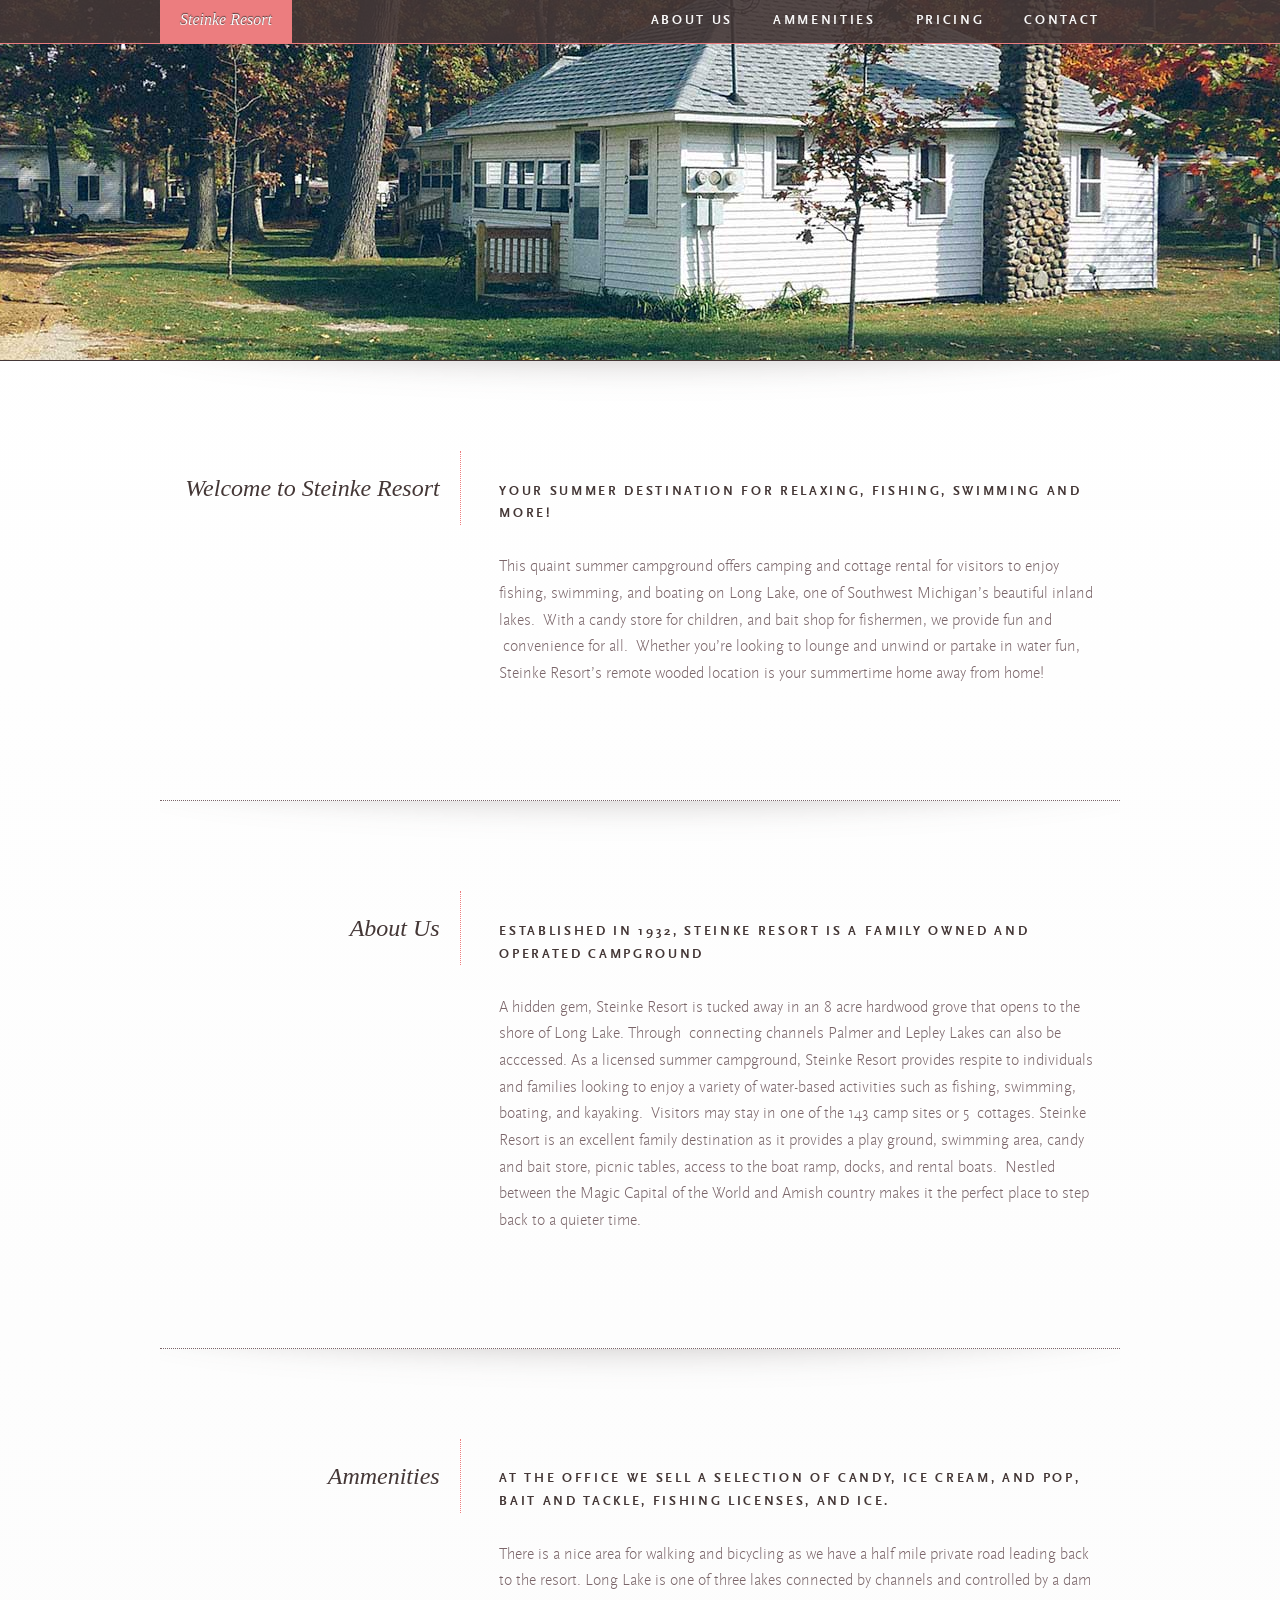
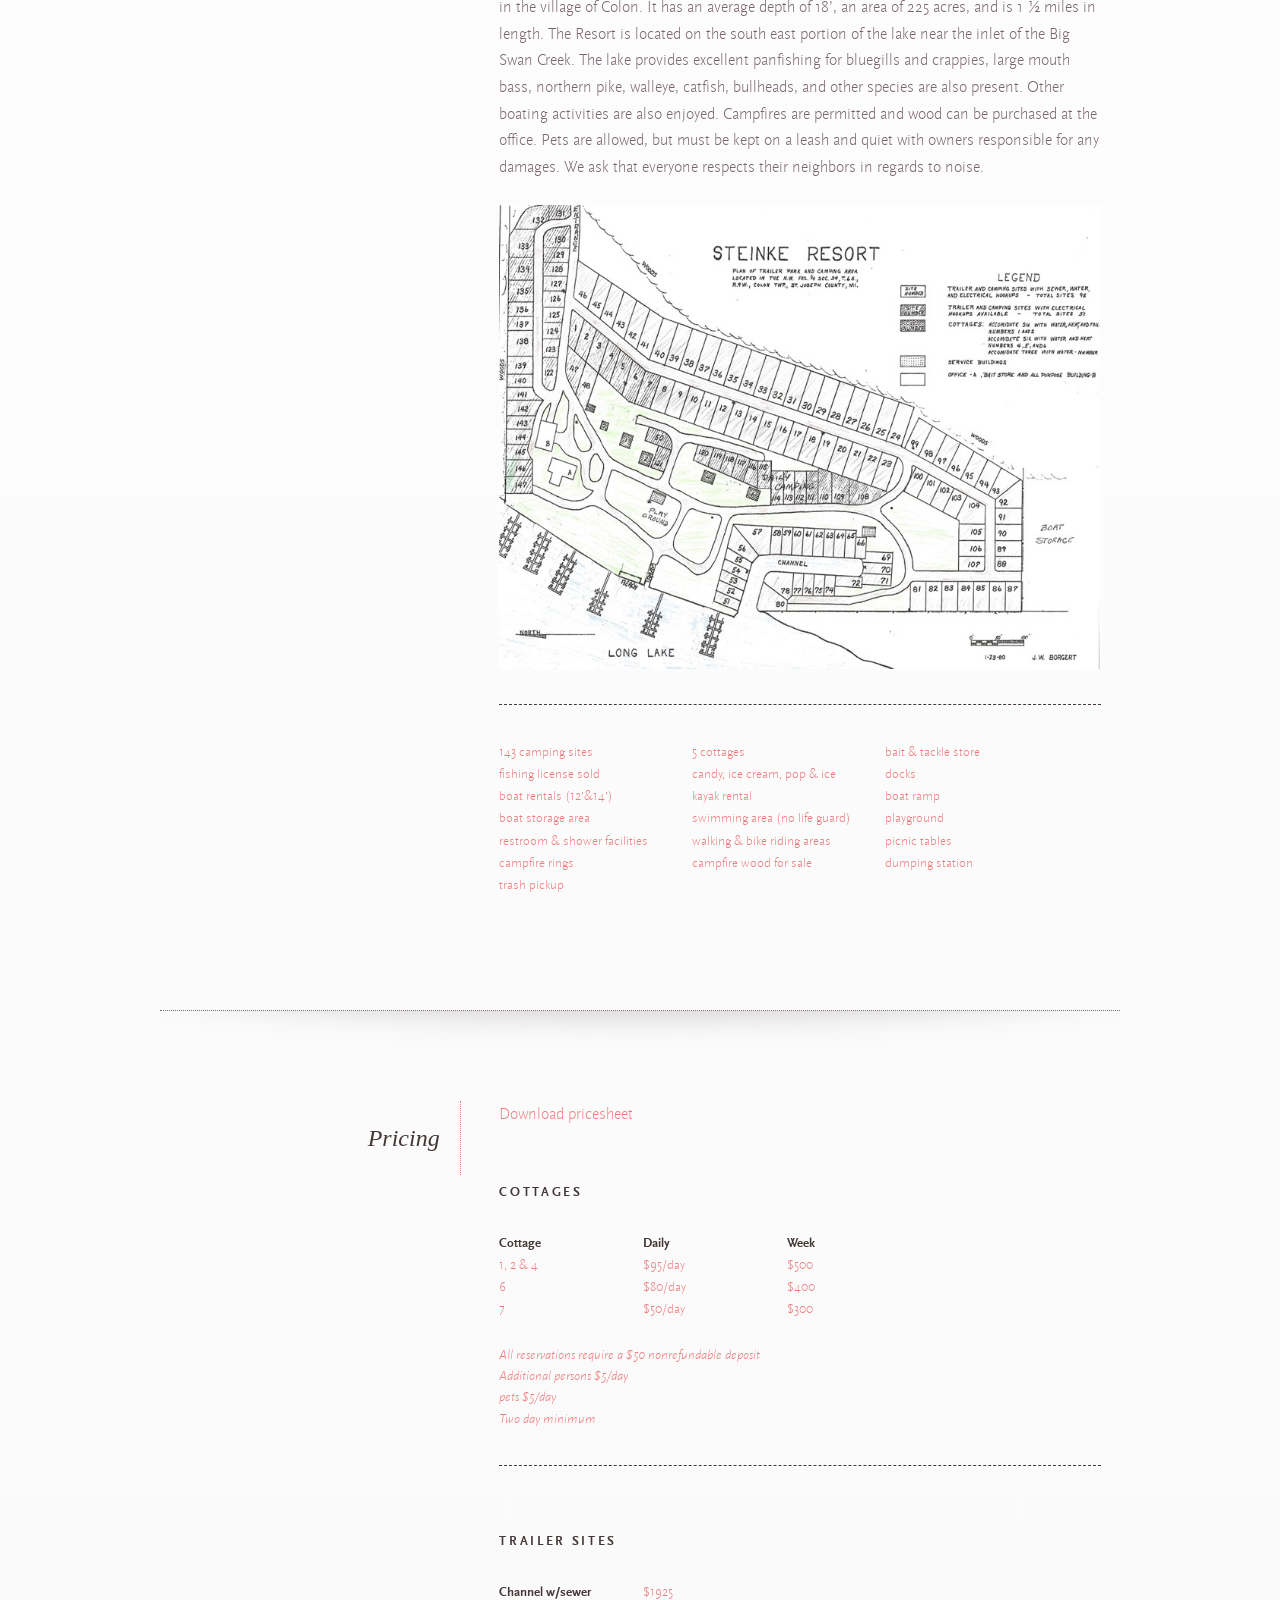
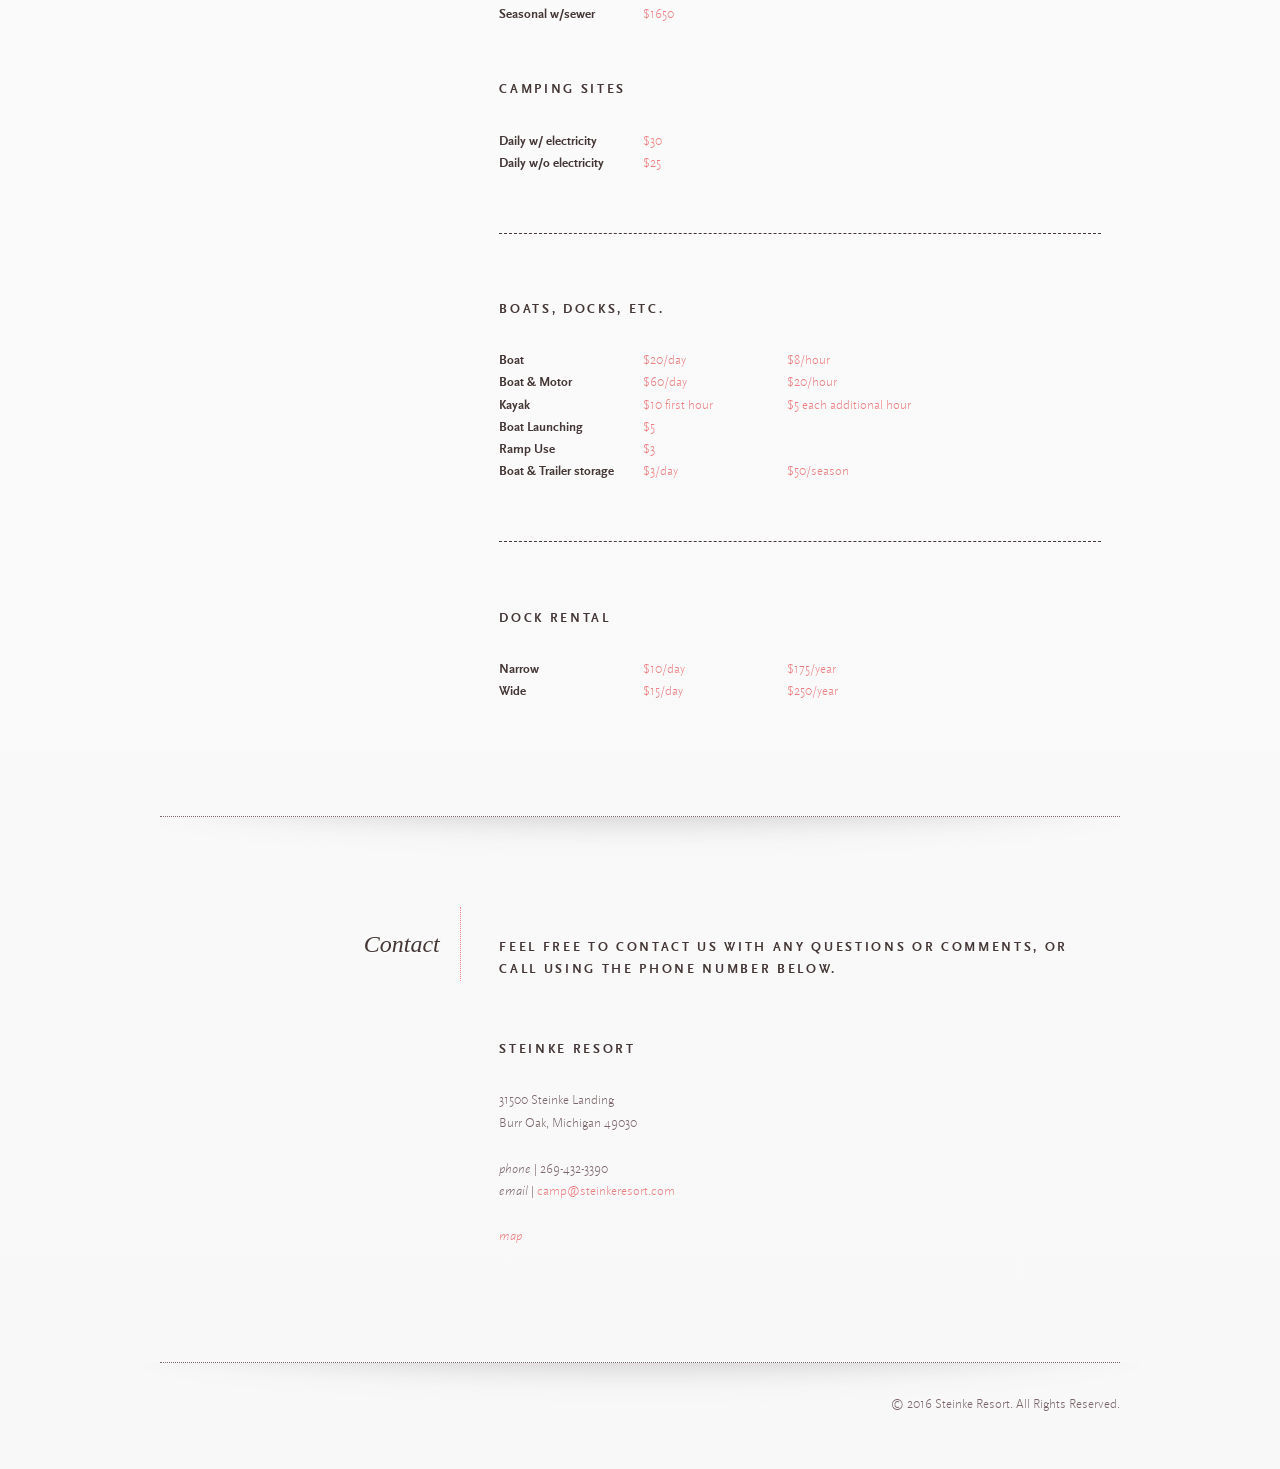
==== commit bb319064: "Update index.html" ====
--- a/index.html
+++ b/index.html
@@ -2,240 +2,247 @@
 <html class="no-js" lang="">
 
 <head>
-  <meta charset="utf-8">
-  <meta http-equiv="x-ua-compatible" content="ie=edge">
-  <title></title>
-  <meta name="description" content="">
-  <meta name="viewport" content="width=device-width, initial-scale=1">
-
-  <link rel="apple-touch-icon" href="apple-touch-icon.png">
-  <!-- Place favicon.ico in the root directory -->
-
-  <link rel="stylesheet" href="css/normalize.css">
-  <link rel="stylesheet" href="css/main.css">
-  <link rel="stylesheet" href="css/style.css">
-  <script src="js/vendor/modernizr-2.8.3.min.js"></script>
+    <meta charset="utf-8">
+    <meta http-equiv="x-ua-compatible" content="ie=edge">
+    <title></title>
+    <meta name="description" content="">
+    <meta name="viewport" content="width=device-width, initial-scale=1">
+
+    <link rel="apple-touch-icon" href="apple-touch-icon.png">
+    <!-- Place favicon.ico in the root directory -->
+
+    <link rel="stylesheet" href="css/normalize.css">
+    <link rel="stylesheet" href="css/main.css">
+    <link rel="stylesheet" href="css/style.css">
+    <script src="js/vendor/modernizr-2.8.3.min.js"></script>
 </head>
 
 <body class="home blog">
-  <div id="home"></div>
-  <header id="header" class="clearfix">
-    <section id="navbar">
-      <div class="center">
-        <hgroup>
-          <h1 id="site-name" class="current"><a href="#home" title="Home">Steinke Resort</a></h1>
-        </hgroup>
-        <nav id="nav-main" role="navigation">
-          <ul id="menu-main-navigation" class="menu">
-            <li id="menu-item-114" class="menu-item menu-item-type-custom menu-item-object-custom menu-item-114"><a title="About Us" href="#post-78">About Us</a></li>
-            <li id="menu-item-115" class="menu-item menu-item-type-custom menu-item-object-custom menu-item-115"><a href="#post-81">Ammenities</a></li>
-            <li id="menu-item-116" class="menu-item menu-item-type-custom menu-item-object-custom menu-item-116"><a href="#post-84">Pricing</a></li>
-            <li id="menu-item-117" class="menu-item menu-item-type-custom menu-item-object-custom menu-item-117"><a href="#post-87">Contact</a></li>
-          </ul>
-        </nav>
-      </div>
-      <!-- .center -->
-    </section>
-    <!-- #navbar -->
-  </header>
-  <!-- #header -->
-
-  <div id="content" class="clearfix">
-
-    <section id="primary" class="center">
-
-
-      <article id="post-75" class="post-75 post type-post status-publish format-standard hentry category-welcome-to-steinke-resort clearfix">
-        <header class="entry-header">
-          <h1 class="entry-title">Welcome to Steinke Resort</h1>
-        </header>
-        <div class="entry-content">
-          <h2>Your summer destination for relaxing, fishing, swimming and more!</h2>
-          <p>This quaint summer campground offers camping and cottage rental for visitors to enjoy fishing, swimming, and boating on Long Lake, one of Southwest Michigan’s beautiful inland lakes. &nbsp;With a candy store for children, and bait shop for fishermen,
-            we provide fun and &nbsp;convenience for all. &nbsp;Whether you’re looking to lounge and unwind or partake in water fun, Steinke Resort’s remote wooded location is your summertime home away from home!</p>
+    <div id="home"></div>
+    <header id="header" class="clearfix">
+        <section id="navbar">
+            <div class="center">
+                <hgroup>
+                    <h1 id="site-name" class="current"><a href="#home" title="Home">Steinke Resort</a></h1>
+                </hgroup>
+                <nav id="nav-main" role="navigation">
+                    <ul id="menu-main-navigation" class="menu">
+                        <li id="menu-item-114" class="menu-item menu-item-type-custom menu-item-object-custom menu-item-114"><a title="About Us" href="#post-78">About Us</a></li>
+                        <li id="menu-item-115" class="menu-item menu-item-type-custom menu-item-object-custom menu-item-115"><a href="#post-81">Ammenities</a></li>
+                        <li id="menu-item-116" class="menu-item menu-item-type-custom menu-item-object-custom menu-item-116"><a href="#post-84">Pricing</a></li>
+                        <li id="menu-item-117" class="menu-item menu-item-type-custom menu-item-object-custom menu-item-117"><a href="#post-87">Contact</a></li>
+                    </ul>
+                </nav>
+            </div>
+            <!-- .center -->
+        </section>
+        <!-- #navbar -->
+    </header>
+    <!-- #header -->
+
+    <div id="content" class="clearfix">
+
+        <section id="primary" class="center">
+
+
+            <article id="post-75" class="post-75 post type-post status-publish format-standard hentry category-welcome-to-steinke-resort clearfix">
+                <header class="entry-header">
+                    <h1 class="entry-title">Welcome to Steinke Resort</h1>
+                </header>
+                <div class="entry-content">
+                    <h2>Your summer destination for relaxing, fishing, swimming and more!</h2>
+                    <p>This quaint summer campground offers camping and cottage rental for visitors to enjoy fishing, swimming, and boating on Long Lake, one of Southwest Michigan’s beautiful inland lakes. &nbsp;With a candy store for children, and bait
+                        shop for fishermen, we provide fun and &nbsp;convenience for all. &nbsp;Whether you’re looking to lounge and unwind or partake in water fun, Steinke Resort’s remote wooded location is your summertime home away from home!</p>
+                </div>
+            </article>
+            <!-- .post -->
+
+            <article id="post-78" class="post-78 post type-post status-publish format-standard hentry category-about-us clearfix">
+                <header class="entry-header">
+                    <h1 class="entry-title">About Us</h1>
+                </header>
+                <div class="entry-content">
+                    <h2>Established in 1932, Steinke Resort is a family owned and operated campground</h2>
+                    <p>A hidden gem, Steinke Resort is tucked away in an 8 acre hardwood grove that opens to the shore of Long Lake. Through&nbsp;&nbsp;connecting channels Palmer and Lepley Lakes can also be acccessed. As a licensed summer campground, Steinke
+                        Resort provides respite to individuals and families looking to enjoy a variety of water-based activities such as fishing, swimming, boating, and kayaking. &nbsp;Visitors may stay in one of the 143 camp sites or 5 &nbsp;cottages.
+                        Steinke Resort is an excellent family destination as it provides a play ground, swimming area, candy and bait store, picnic tables, access to the boat ramp, docks, and rental boats. &nbsp;Nestled between the Magic Capital of the
+                        World and Amish country makes it the perfect place to step back to a quieter time.</p>
+                </div>
+            </article>
+            <!-- .post -->
+
+            <article id="post-81" class="post-81 post type-post status-publish format-standard hentry category-ammenities clearfix">
+                <header class="entry-header">
+                    <h1 class="entry-title">Ammenities</h1>
+                </header>
+                <div class="entry-content">
+                    <h2>At the office we sell a selection of candy, ice cream, and pop, bait and tackle, fishing licenses, and ice.</h2>
+                    <p>There is a nice area for walking and bicycling as we have a half mile private road leading back to the resort. Long Lake is one of three lakes connected by channels and controlled by a dam in the village of Colon. It has an average
+                        depth of 18’, an area of 225 acres, and is 1 ½ miles in length. The Resort is located on the south east portion of the lake near the inlet of the Big Swan Creek. The lake provides excellent panfishing for bluegills and crappies,
+                        large mouth bass, northern pike, walleye, catfish, bullheads, and other species are also present. Other boating activities are also enjoyed. Campfires are permitted and wood can be purchased at the office. Pets are allowed, but
+                        must be kept on a leash and quiet with owners responsible for any damages. We ask that everyone respects their neighbors in regards to noise.</p>
+                    <p><img width="100%" height="100%" src="img/Scan_0037.jpg"></p>
+                    <hr>
+                    <ul>
+                        <li>143 camping sites</li>
+                        <li>5 cottages</li>
+                        <li>bait &amp; tackle store</li>
+                        <li>fishing license sold</li>
+                        <li>candy, ice cream, pop &amp; ice</li>
+                        <li>docks</li>
+                        <li>boat rentals (12’&amp;14’)</li>
+                        <li>kayak rental</li>
+                        <li>boat ramp</li>
+                        <li>boat storage area</li>
+                        <li>swimming area (no life guard)</li>
+                        <li>playground</li>
+                        <li>restroom &amp; shower facilities</li>
+                        <li>walking &amp; bike riding areas</li>
+                        <li>picnic tables</li>
+                        <li>campfire rings</li>
+                        <li>campfire wood for sale</li>
+                        <li>dumping station</li>
+                        <li>trash pickup</li>
+                    </ul>
+                </div>
+            </article>
+            <!-- .post -->
+
+            <article id="post-84" class="post-84 post type-post status-publish format-standard hentry category-pricing clearfix">
+                <header class="entry-header">
+                    <h1 class="entry-title">Pricing</h1>
+                </header>
+                <div class="entry-content">
+                    <p><a href="img/Scan_0163.pdf">Download pricesheet</a>
+                        <h2>Cottages</h2>
+                        <ul>
+                            <li><strong>Cottage</strong></li>
+                            <li>1, 2 &amp; 4</li>
+                            <li>6</li>
+                            <li>7</li>
+                        </ul>
+                        <ul>
+                            <li><strong>Daily</strong></li>
+                            <li>$95/day</li>
+                            <li>$80/day</li>
+                            <li>$50/day</li>
+                        </ul>
+                        <ul>
+                            <li><strong>Week</strong></li>
+                            <li>$500</li>
+                            <li>$400</li>
+                            <li>$300</li>
+                        </ul>
+                        <p class="salmon-text">All reservations require a $50 nonrefundable deposit<br> Additional persons $5/day<br> pets $5/day<br> Two day minimum</p>
+                        <hr>
+                        <h2>Trailer Sites</h2>
+                        <ul>
+                            <li><strong>Channel w/sewer</strong></li>
+                            <li><strong>Seasonal w/sewer</strong></li>
+                        </ul>
+                        <ul>
+                            <li>$1925</li>
+                            <li>$1650</li>
+                        </ul>
+                        <h2>Camping Sites</h2>
+                        <ul>
+                            <li><strong>Daily w/ electricity</strong></li>
+                            <li><strong>Daily w/o electricity</strong></li>
+                        </ul>
+                        <ul>
+                            <li>$30</li>
+                            <li>$25</li>
+                        </ul>
+                        <hr>
+                        <h2>Boats, docks, etc.</h2>
+                        <ul>
+                            <li><strong>Boat</strong></li>
+                            <li><strong>Boat &amp; Motor</strong></li>
+                            <li><strong>Kayak</strong></li>
+                            <li><strong>Boat Launching</strong></li>
+                            <li><strong>Ramp Use</strong></li>
+                            <li><strong>Boat & Trailer storage</strong></li>
+                        </ul>
+                        <ul>
+                            <li>$20/day</li>
+                            <li>$60/day</li>
+                            <li>$10 first hour</li>
+                            <li>$5</li>
+                            <li>$3</li>
+                            <li>$3/day</li>
+                        </ul>
+                        <ul>
+                            <li>$8/hour</li>
+                            <li>$20/hour</li>
+                            <li>$5 each additional hour</li>
+                            <li>&nbsp;</li>
+                            <li>&nbsp;</li>
+                            <li>$50/season</li>
+                        </ul>
+                        <hr>
+                        <h2>Dock Rental</h2>
+                        <ul>
+                            <li><strong>Narrow</strong></li>
+                            <li><strong>Wide</strong></li>
+                        </ul>
+                        <ul>
+                            <li>$10/day</li>
+                            <li>$15/day</li>
+                        </ul>
+                        <ul>
+                            <li>$175/year</li>
+                            <li>$250/year</li>
+                        </ul>
+                </div>
+            </article>
+            <!-- .post -->
+
+            <article id="post-87" class="post-87 post type-post status-publish format-standard hentry category-contact-us clearfix">
+                <header class="entry-header">
+                    <h1 class="entry-title">Contact</h1>
+                </header>
+                <div class="entry-content">
+                    <h2>Feel free to contact us with any questions or comments, or call using the phone number below.</h2>
+                    <h2>Steinke Resort</h2>
+                    <ul>
+                        <li>31500 Steinke Landing</li>
+                        <li>Burr Oak, Michigan 49030</li>
+                    </ul>
+                    <ul>
+                        <li><em>phone</em> | 269-432-3390</li>
+                        <li><em>email</em> |&nbsp;<a title="email" href="mailto:camp@steinkeresort.com">camp@steinkeresort.com</a></li>
+                    </ul>
+                    <p class="salmon-text"><a href="https://maps.google.com/maps?f=q&amp;source=s_q&amp;hl=en&amp;geocode=&amp;q=Steinke+Resort,+Burr+Oak,+MI&amp;aq=0&amp;oq=steinke+resort,&amp;sll=37.0625,-95.677068&amp;sspn=56.899383,114.169922&amp;vpsrc=0&amp;ie=UTF8&amp;hq=Steinke+Resort,&amp;hnear=Burr+Oak,+St+Joseph,+Michigan&amp;t=m&amp;z=12&amp;iwloc=A&amp;cid=5563288202340062681"
+                            target="_blank">map</a></p>
+                </div>
+            </article>
+            <!-- .post -->
+
+        </section>
+        <!-- #primary -->
+
+    </div>
+    <!-- #content -->
+    <footer id="footer" class="clearfix">
+        <div class="center">
+            <p class="colophon">© 2016 Steinke Resort. All Rights Reserved.</p>
         </div>
-      </article>
-      <!-- .post -->
-
-      <article id="post-78" class="post-78 post type-post status-publish format-standard hentry category-about-us clearfix">
-        <header class="entry-header">
-          <h1 class="entry-title">About Us</h1>
-        </header>
-        <div class="entry-content">
-          <h2>Established in 1932, Steinke Resort is a family owned and operated campground</h2>
-          <p>A hidden gem, Steinke Resort is tucked away in an 8 acre hardwood grove that opens to the shore of Long Lake. Through&nbsp;&nbsp;connecting channels Palmer and Lepley Lakes can also be acccessed. As a licensed summer campground, Steinke Resort
-            provides respite to individuals and families looking to enjoy a variety of water-based activities such as fishing, swimming, boating, and kayaking. &nbsp;Visitors may stay in one of the 143 camp sites or 5 &nbsp;cottages. Steinke Resort is
-            an excellent family destination as it provides a play ground, swimming area, candy and bait store, picnic tables, access to the boat ramp, docks, and rental boats. &nbsp;Nestled between the Magic Capital of the World and Amish country makes
-            it the perfect place to step back to a quieter time.</p>
-        </div>
-      </article>
-      <!-- .post -->
-
-      <article id="post-81" class="post-81 post type-post status-publish format-standard hentry category-ammenities clearfix">
-        <header class="entry-header">
-          <h1 class="entry-title">Ammenities</h1>
-        </header>
-        <div class="entry-content">
-          <h2>At the office we sell a selection of candy, ice cream, and pop, bait and tackle, fishing licenses, and ice.</h2>
-          <p>There is a nice area for walking and bicycling as we have a half mile private road leading back to the resort. Long Lake is one of three lakes connected by channels and controlled by a dam in the village of Colon. It has an average depth of
-            18’, an area of 225 acres, and is 1 ½ miles in length. The Resort is located on the south east portion of the lake near the inlet of the Big Swan Creek. The lake provides excellent panfishing for bluegills and crappies, large mouth bass, northern
-            pike, walleye, catfish, bullheads, and other species are also present. Other boating activities are also enjoyed. Campfires are permitted and wood can be purchased at the office. Pets are allowed, but must be kept on a leash and quiet with
-            owners responsible for any damages. We ask that everyone respects their neighbors in regards to noise.</p>
-            <p><img src="img/Scan_0037.jpg"></p>
-          <hr>
-          <ul>
-            <li>143 camping sites</li>
-            <li>5 cottages</li>
-            <li>bait &amp; tackle store</li>
-            <li>fishing license sold</li>
-            <li>candy, ice cream, pop &amp; ice</li>
-            <li>docks</li>
-            <li>boat rentals (12’&amp;14’)</li>
-            <li>kayak rental</li>
-            <li>boat ramp</li>
-            <li>boat storage area</li>
-            <li>swimming area (no life guard)</li>
-            <li>playground</li>
-            <li>restroom &amp; shower facilities</li>
-            <li>walking &amp; bike riding areas</li>
-            <li>picnic tables</li>
-            <li>campfire rings</li>
-            <li>campfire wood for sale</li>
-            <li>dumping station</li>
-            <li>trash pickup</li>
-          </ul>
-        </div>
-      </article>
-      <!-- .post -->
-
-      <article id="post-84" class="post-84 post type-post status-publish format-standard hentry category-pricing clearfix">
-        <header class="entry-header">
-          <h1 class="entry-title">Pricing</h1>
-        </header>
-        <div class="entry-content">
-          <p><a href="img/Scan_0163.pdf">Download pricesheet</a>
-          <h2>Cottages</h2>
-          <ul>
-            <li><strong>Cottage</strong></li>
-            <li>1, 2 &amp; 4</li>
-            <li>6</li>
-            <li>7</li>
-          </ul>
-          <ul>
-            <li><strong>Daily</strong></li>
-            <li>$95/day</li>
-            <li>$80/day</li>
-            <li>$50/day</li>
-          </ul>
-          <ul>
-            <li><strong>Week</strong></li>
-            <li>$500</li>
-            <li>$400</li>
-            <li>$300</li>
-          </ul>
-          <p class="salmon-text">All reservations require a $50 nonrefundable deposit<br> Additional persons $5/day<br> pets $5/day<br> Two day minimum</p>
-          <hr>
-          <h2>Trailer Sites</h2>
-          <ul>
-            <li><strong>Channel w/sewer</strong></li>
-            <li><strong>Seasonal w/sewer</strong></li>
-          </ul>
-          <ul>
-            <li>$1925</li>
-            <li>$1650</li>
-          </ul>
-          <h2>Camping Sites</h2>
-          <ul>
-            <li><strong>Daily w/ electricity</strong></li>
-            <li><strong>Daily w/o electricity</strong></li>
-          </ul>
-          <ul>
-            <li>$30</li>
-            <li>$25</li>
-          </ul>
-          <hr>
-          <h2>Boats, docks, etc.</h2>
-          <ul>
-            <li><strong>Boat</strong></li>
-            <li><strong>Boat &amp; Motor</strong></li>
-            <li><strong>Kayak</strong></li>
-            <li><strong>Boat Launching</strong></li>
-            <li><strong>Ramp Use</strong></li>
-            <li><strong>Boat & Trailer storage</strong></li>
-          </ul>
-          <ul>
-            <li>$20/day</li>
-            <li>$60/day</li>
-            <li>$10 first hour</li>
-            <li>$5</li>
-            <li>$3</li>
-            <li>$3/day</li>
-          </ul>
-          <ul>
-            <li>$8/hour</li>
-            <li>$20/hour</li>
-            <li>$5 each additional hour</li>
-            <li>&nbsp;</li>
-            <li>&nbsp;</li>
-            <li>$50/season</li>
-          </ul>
-          <hr>
-          <h2>Dock Rental</h2>
-          <ul>
-            <li><strong>Narrow</strong></li>
-            <li><strong>Wide</strong></li>
-          </ul>
-          <ul>
-            <li>$10/day</li>
-            <li>$15/day</li>
-          </ul>
-          <ul>
-            <li>$175/year</li>
-            <li>$250/year</li>
-          </ul>
-        </div>
-      </article>
-      <!-- .post -->
-
-      <article id="post-87" class="post-87 post type-post status-publish format-standard hentry category-contact-us clearfix">
-        <header class="entry-header">
-          <h1 class="entry-title">Contact</h1>
-        </header>
-        <div class="entry-content">
-          <h2>Feel free to contact us with any questions or comments, or call using the phone number below.</h2>
-          <h2>Steinke Resort</h2>
-          <ul>
-            <li>31500 Steinke Landing</li>
-            <li>Burr Oak, Michigan 49030</li>
-          </ul>
-          <ul>
-            <li><em>phone</em> | 269-432-3390</li>
-            <li><em>email</em> |&nbsp;<a title="email" href="mailto:camp@steinkeresort.com">camp@steinkeresort.com</a></li>
-          </ul>
-          <p class="salmon-text"><a href="https://maps.google.com/maps?f=q&amp;source=s_q&amp;hl=en&amp;geocode=&amp;q=Steinke+Resort,+Burr+Oak,+MI&amp;aq=0&amp;oq=steinke+resort,&amp;sll=37.0625,-95.677068&amp;sspn=56.899383,114.169922&amp;vpsrc=0&amp;ie=UTF8&amp;hq=Steinke+Resort,&amp;hnear=Burr+Oak,+St+Joseph,+Michigan&amp;t=m&amp;z=12&amp;iwloc=A&amp;cid=5563288202340062681"
-              target="_blank">map</a></p>
-        </div>
-      </article>
-      <!-- .post -->
-
-    </section>
-    <!-- #primary -->
-
-  </div>
-  <!-- #content -->
-  <footer id="footer" class="clearfix">
-    <div class="center">
-      <p class="colophon">© 2016 Steinke Resort. All Rights Reserved.</p>
-    </div>
-    <!-- .center -->
-  </footer>
-  <!--#footer -->
+        <!-- .center -->
+    </footer>
+    <!--#footer -->
     <!-- Google Analytics: change UA-XXXXX-Y to be your site's ID. -->
     <script>
-      window.ga = function () { ga.q.push(arguments) }; ga.q = []; ga.l = +new Date;
-      ga('create', 'UA-32477355-1', 'auto'); ga('set', 'anonymizeIp', true); ga('set', 'transport', 'beacon'); ga('send', 'pageview')
+        window.ga = function() {
+            ga.q.push(arguments)
+        };
+        ga.q = [];
+        ga.l = +new Date;
+        ga('create', 'UA-32477355-1', 'auto');
+        ga('set', 'anonymizeIp', true);
+        ga('set', 'transport', 'beacon');
+        ga('send', 'pageview')
     </script>
     <script src="https://www.google-analytics.com/analytics.js" async></script>
 </body>
 
-</html>
+</html>
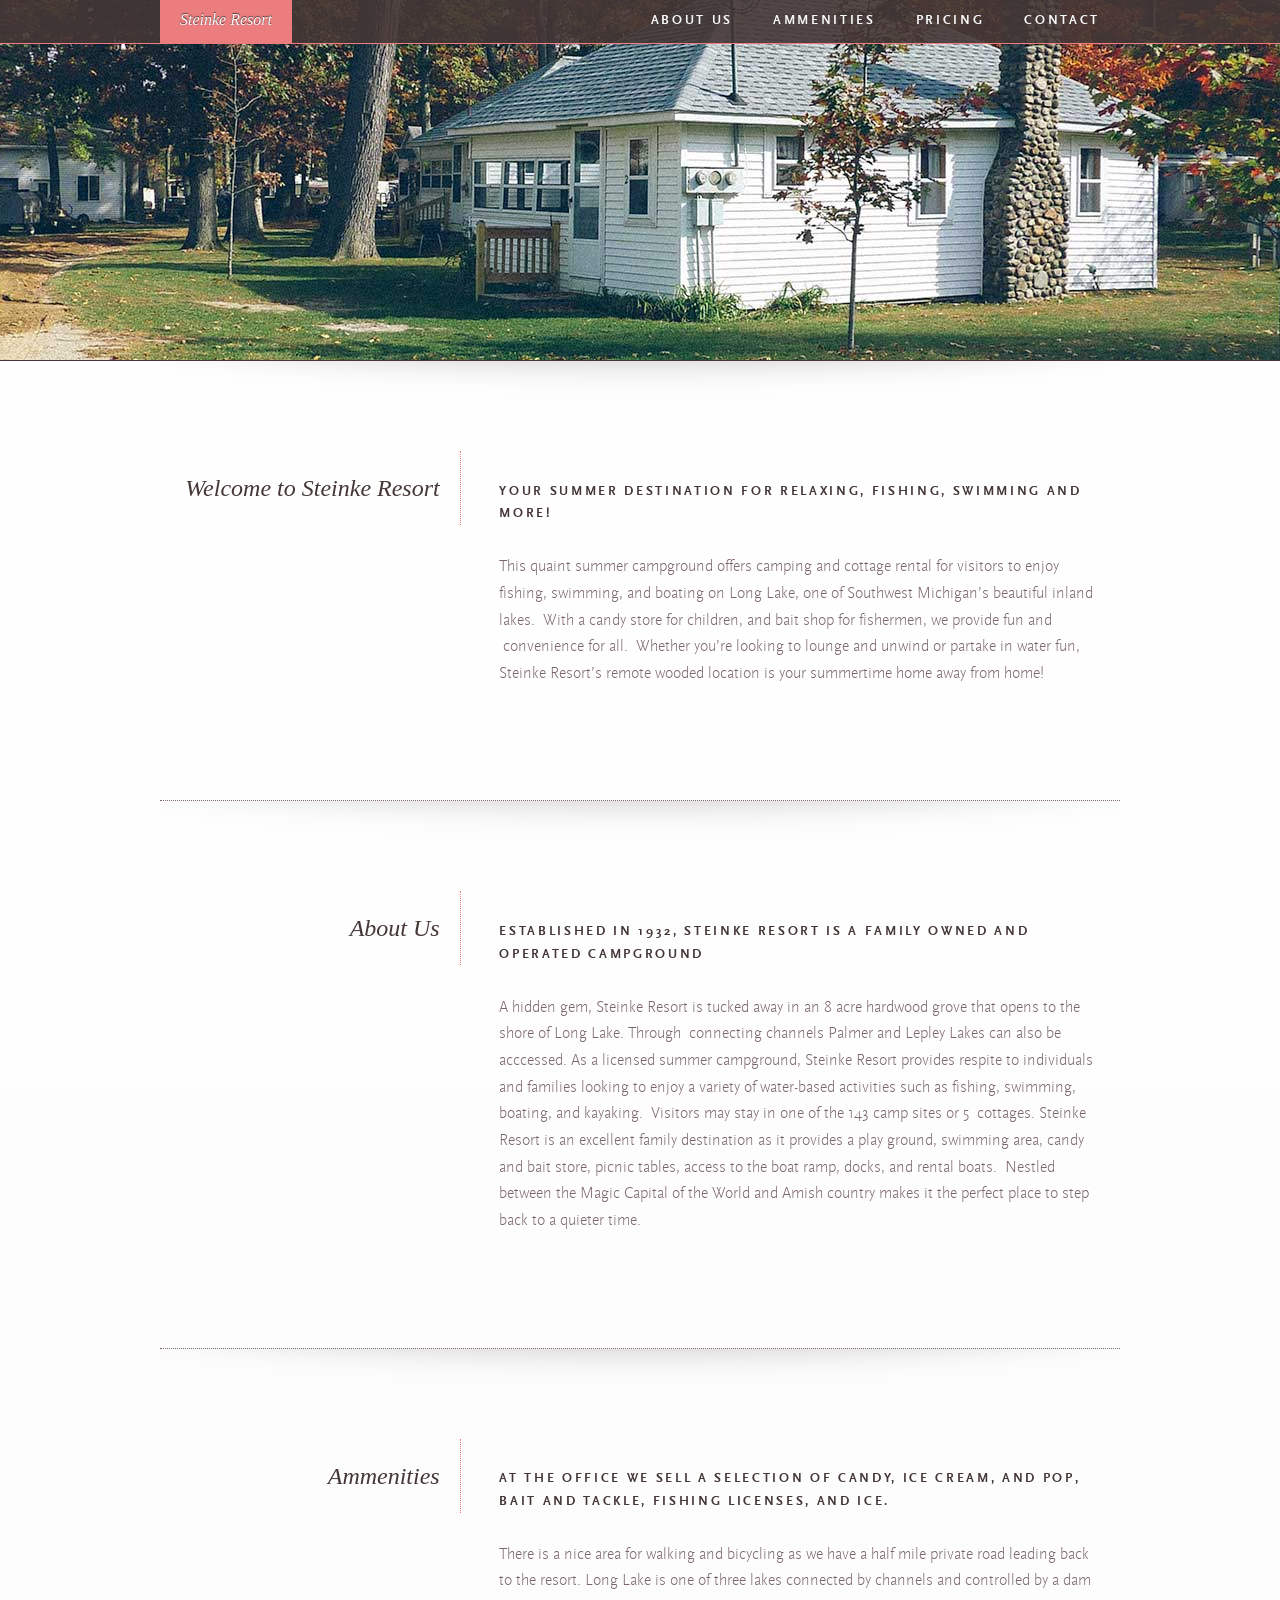
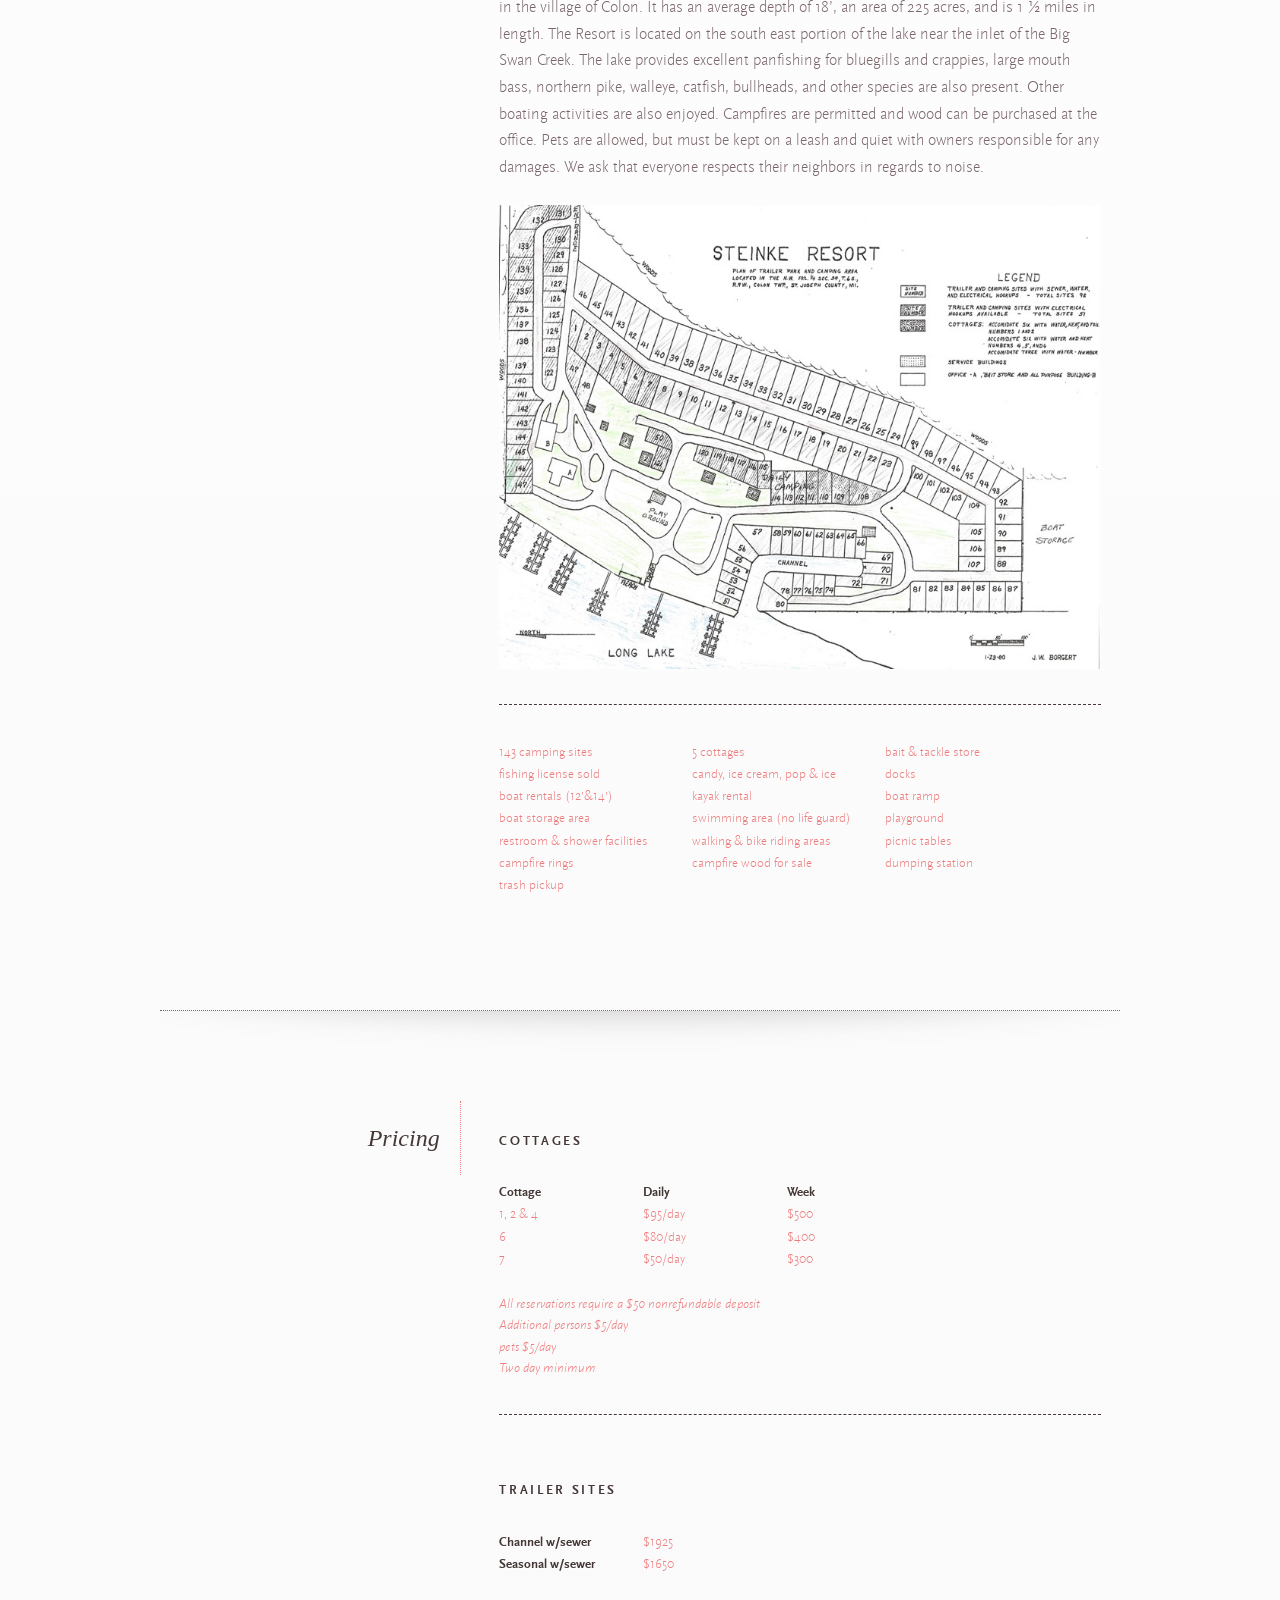
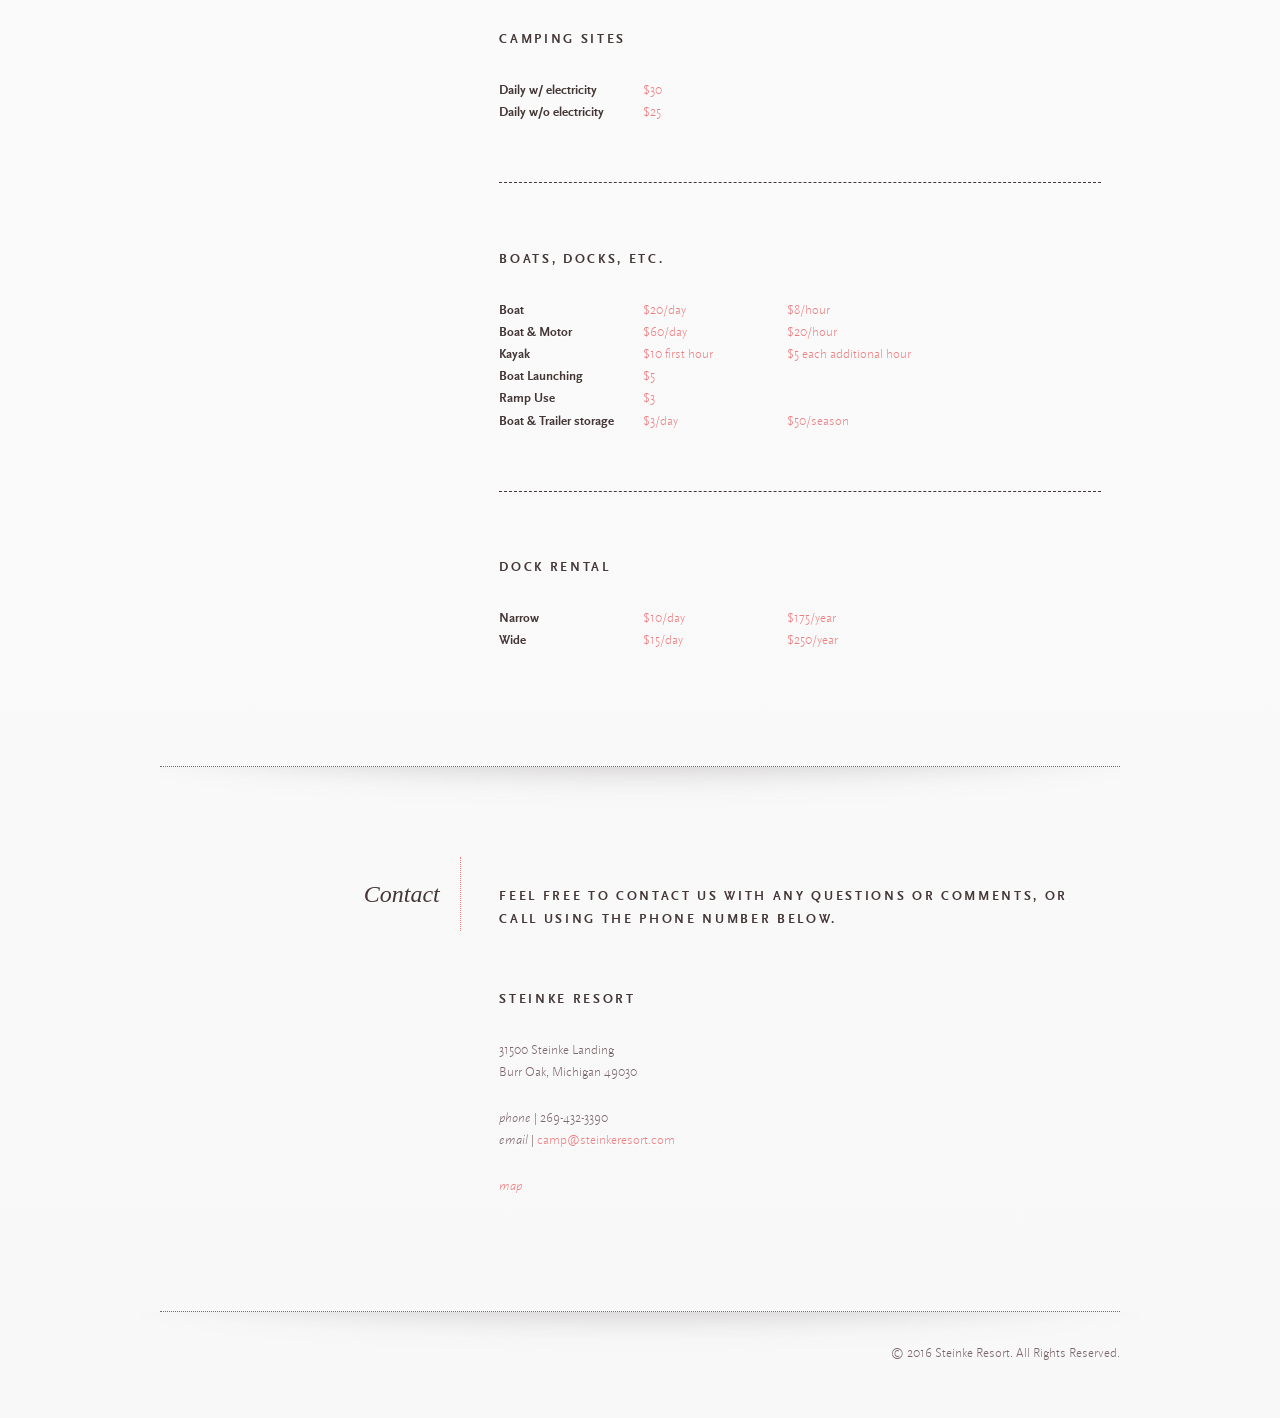
==== commit cc98a3b6: "Update index.html" ====
--- a/index.html
+++ b/index.html
@@ -113,7 +113,6 @@
                     <h1 class="entry-title">Pricing</h1>
                 </header>
                 <div class="entry-content">
-                    <p><a href="img/Scan_0163.pdf">Download pricesheet</a>
                         <h2>Cottages</h2>
                         <ul>
                             <li><strong>Cottage</strong></li>
